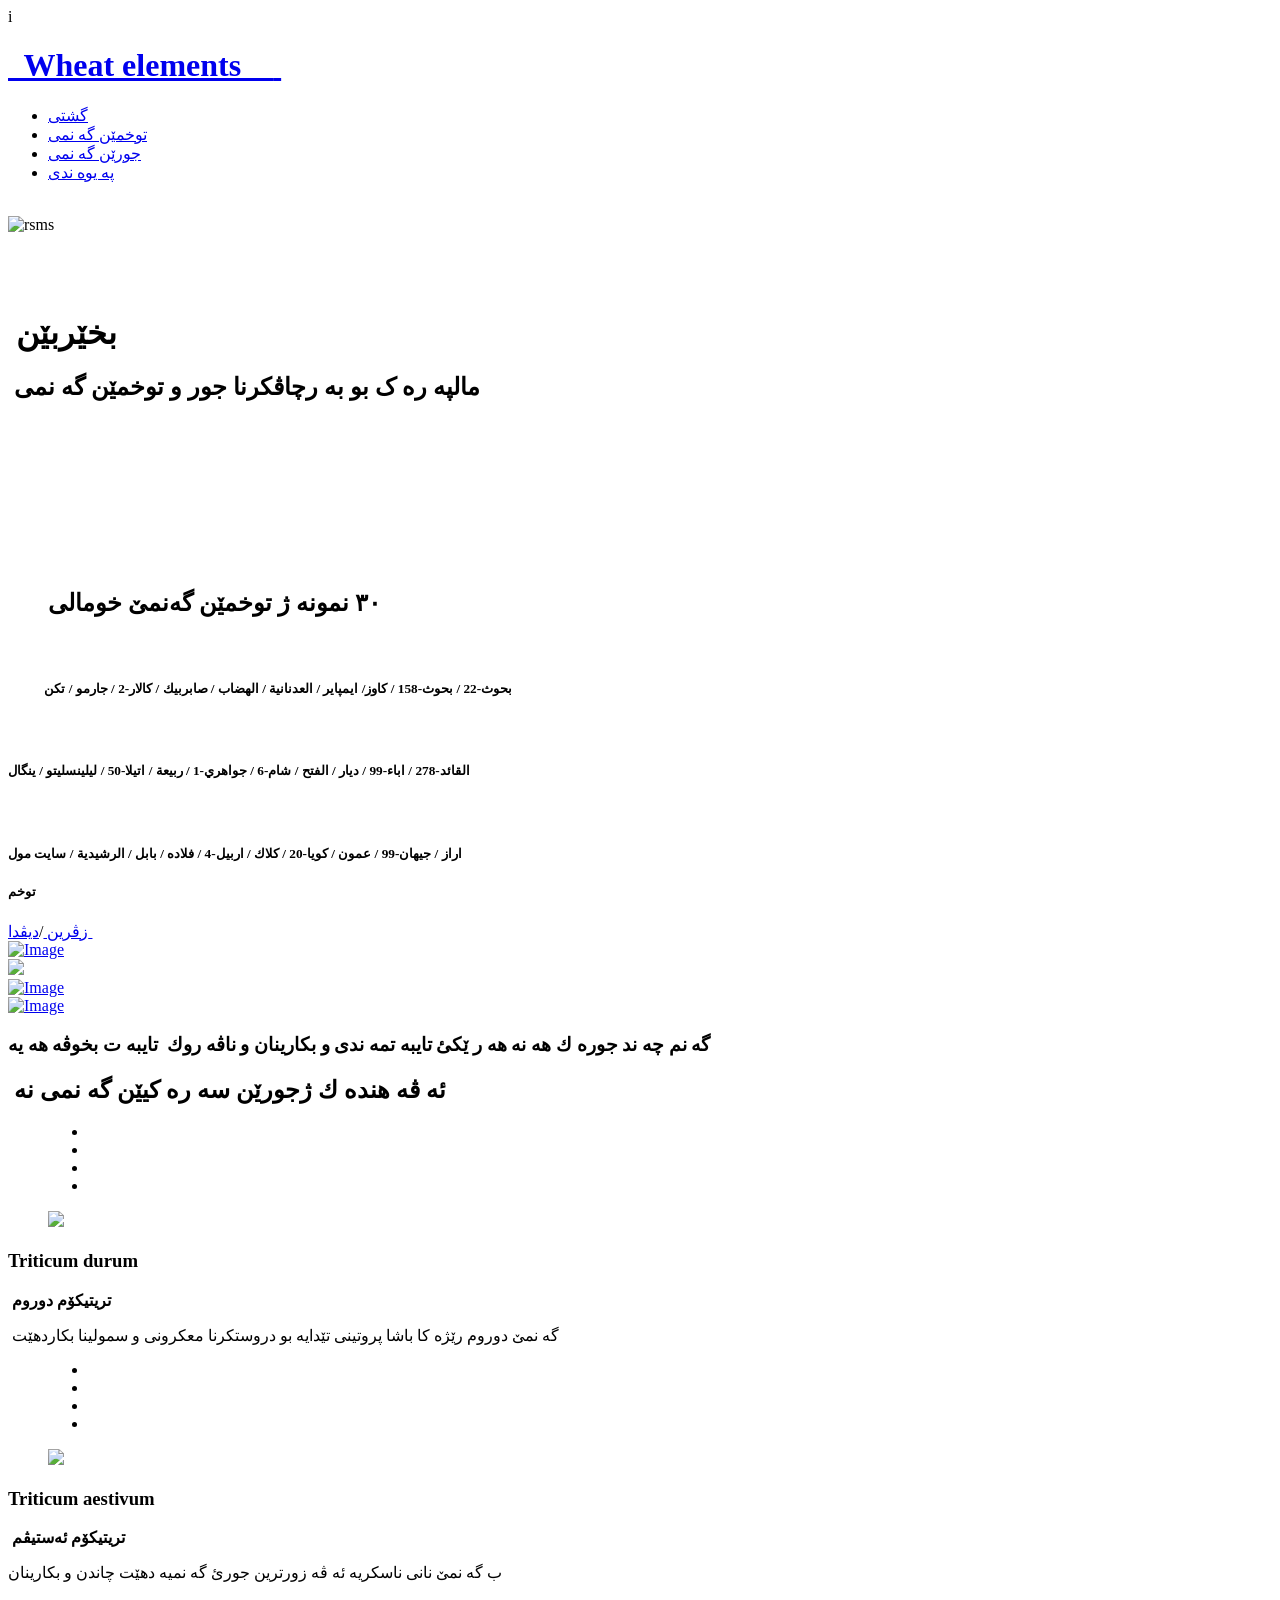
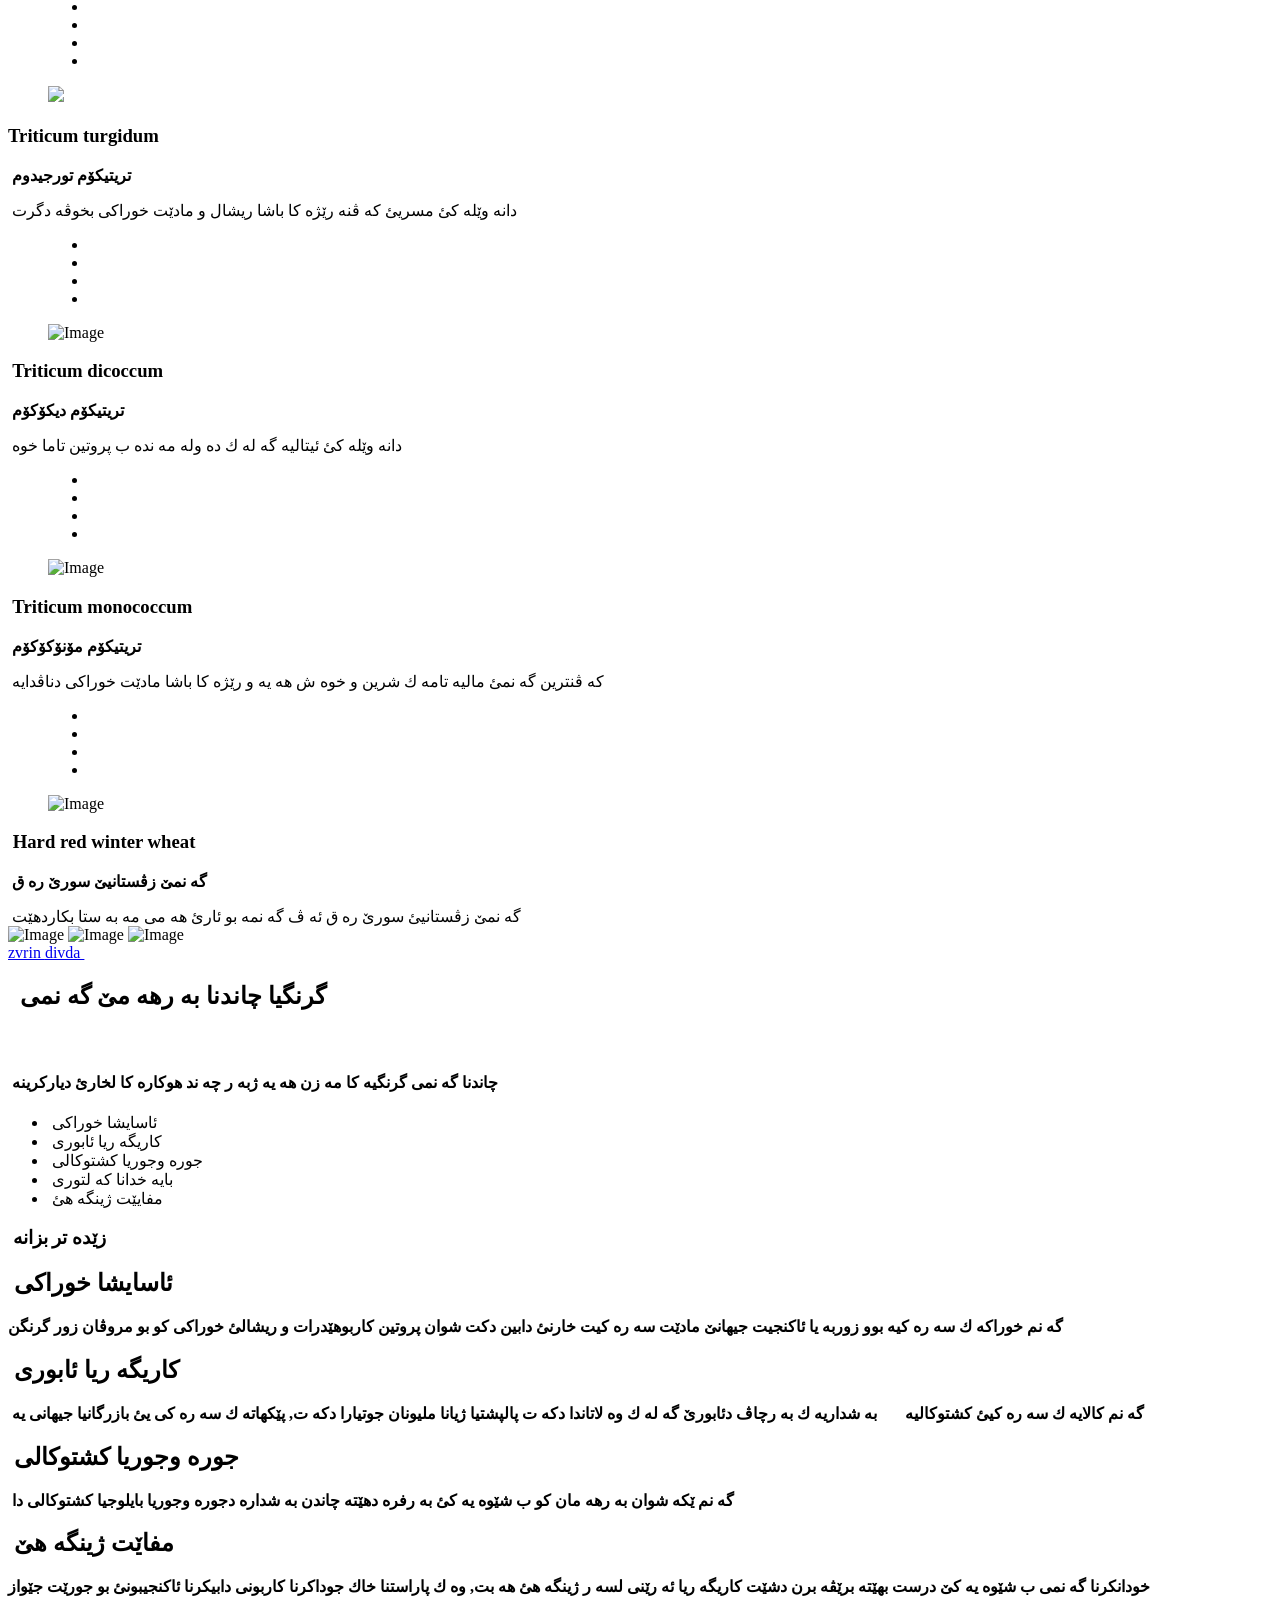
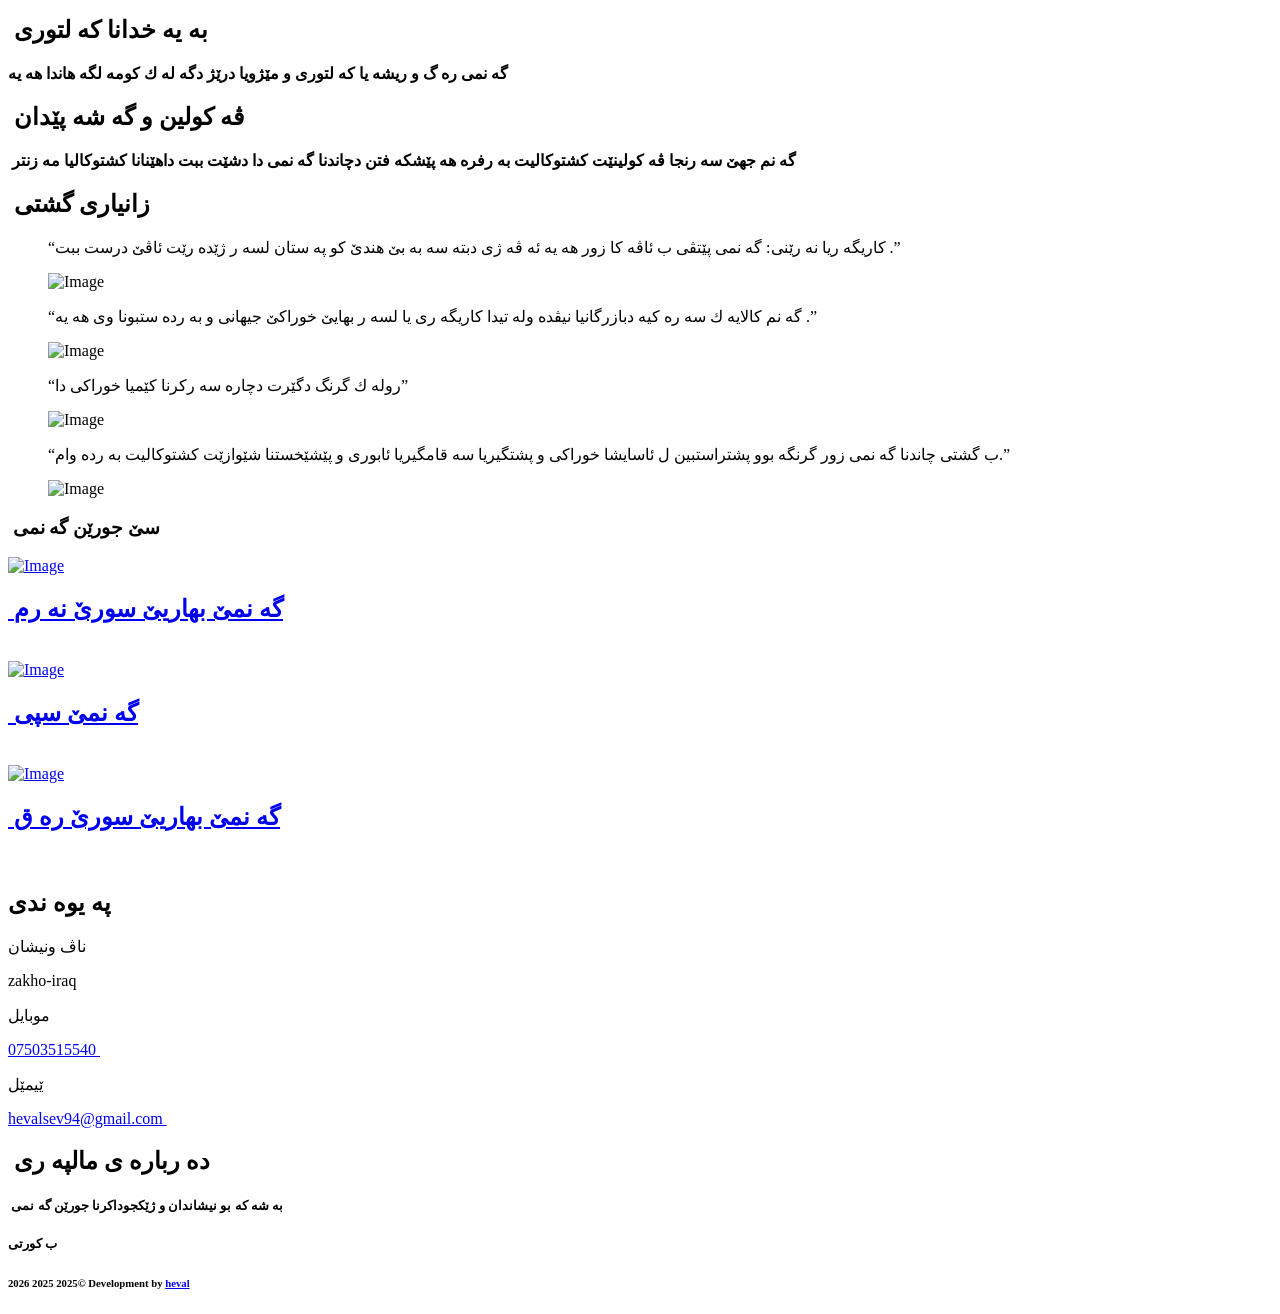
==== index.html @ 250f896e "Add files via upload" ====
<!DOCTYPE html>
<html lang="en"><head>
    <title>weat</title>
    <meta charset="utf-8">
    <meta name="viewport" content="width=device-width, initial-scale=1, shrink-to-fit=no">
    
    <link href="https://fonts.googleapis.com/css?family=Roboto:300,400,900|Playfair+Display:400,700,900 " rel="stylesheet">
    <link rel="stylesheet" href="fonts/icomoon/style.css">

    <link rel="stylesheet" href="css/bootstrap.min.css">
    <link rel="stylesheet" href="css/jquery-ui.css">
    <link rel="stylesheet" href="css/owl.carousel.min.css">
    <link rel="stylesheet" href="css/owl.theme.default.min.css">
    <link rel="stylesheet" href="css/owl.theme.default.min.css">

    <link rel="stylesheet" href="css/jquery.fancybox.min.css">

    <link rel="stylesheet" href="css/bootstrap-datepicker.css">

    <link rel="stylesheet" href="fonts/flaticon/font/flaticon.css">

    <link rel="stylesheet" href="css/aos.css">

    <link rel="stylesheet" href="css/style.css">
       
</head>
	
  <body data-spy="scroll" data-target=".site-navbar-target" data-offset="300">
  
  <div class="site-wrap">

    <div class="site-mobile-menu site-navbar-target">
      i<div class="site-mobile-menu-header">
        <div class="site-mobile-menu-close mt-3">
          <span class="icon-close2 js-menu-toggle"></span>
        </div>
      </div>
      <div class="site-mobile-menu-body"></div>
    </div>
   
    
    <header class="site-navbar py-4 js-sticky-header site-navbar-target offset-lg-0 col-lg-12" role="banner">

      <div class="container">
        <div class="row align-items-center">
          
          <div class="col-6 col-xl-2 offset-lg-0 col-lg-3">
            <h1 class="mb-0 site-logo m-0 p-0"><a href="index.html" class="mb-0">&nbsp; Wheat elements&nbsp; &nbsp; </a><a href="images/HardRedWheatBerry_1024x1024@2xrrrrrrr.jpg">&nbsp;</a><a href=""></a><a>&nbsp;</a></h1>
          </div>

          <div class="col-12 col-md-10 d-none d-xl-block">
            <nav class="site-navigation position-relative text-right" role="navigation">

              <ul class="site-menu main-menu js-clone-nav mr-auto d-none d-lg-block">
                <li><a href="#home-section" class="nav-link">گشتی</a></li>
                <li><a href="#properties-section" class="nav-link">توخمێن گه نمى</a></li>
                <li><a href="#agents-section" class="nav-link">جورێن گه نمى</a></li>
                <li><a href="#contact-section" class="nav-link">په یوە ندی</a></li>
              </ul>
            </nav>
          </div>


          <div class="d-inline-block d-xl-none ml-md-0 py-3"><a href="#" class="site-menu-toggle js-menu-toggle text-black float-right"><span class="h3"></span></a></div>
          <div>&nbsp;</div>

        </div>
</div>
      
    </header>

  
    
    <div class="site-blocks-cover overlay col-lg-12" style="JPG File (.jpg)" data-aos="fade" id="home-section">

      <img src="images/dd.jpg" alt="rsms" class="bg-img">

      <div class="container">
        <div class="row align-items-center justify-content-center">
          <div class="col-md-6 mt-lg-5 text-center col-lg-8">
            <h1>&nbsp;</h1>
            <h1 class="text-uppercase"><strong>&nbsp;بخێربێن&nbsp; </strong></h1>
            <h2 class="mb-5"><strong>&nbsp;مالپه ره ک بو به رچاڤكرنا جور و توخمێن گه نمى    &nbsp;</strong></h2>
<h2 class="mb-5"><strong> &nbsp;</strong></h2>
<h2 class="mb-5">&nbsp;</h2>
          </div>
        </div>
      </div>

      <a href="#howitworks-section" class="smoothscroll arrow-down"><span class="icon-arrow_downward"></span></a>
   
     
        
         
            
            
            
           
           
          </div>
    <div class="col-lg-12">&nbsp;</div>
    <div class="col-lg-12">&nbsp;</div>
    <div class="col-lg-12">&nbsp;</div>
        </div>
      </div>
      <a href="#howitworks-section" class="smoothscroll arrow-down"><span class="icon-arrow_downward"></span></a> </div>
<div class="py-5 bg-light site-section how-it-works" id="howitworks-section">
    <div class="container">
        <div class="row mb-5 justify-content-center">
          <div class="col-md-7 text-center offset-lg-1">
            <blockquote>
              <h2 class="section-title mb-3 text-center"><strong> ٣٠ نمونە ژ توخمێن گەنمێ خومالی</strong></h2>
            </blockquote>
          </div>
        </div>
        <div class="row">
          <div class="col-md-4 text-center">
            <div class="pr-5">
              <span class="PNG File (.png)"></span>
              <h3 class="text-dark">&nbsp;</h3>
              <h5><strong> &nbsp; &nbsp; &nbsp; &nbsp; &nbsp; &nbsp;بحوث-22 / بحوث-158 / كاوز/ ايمپاير / العدنانية / الهضاب / صابربيك / كالار-2 / جارمو / تكن  &nbsp; &nbsp;  &nbsp; </strong></h5>
            </div>
          </div>

          <div class="col-md-4 text-center">
            <div class="pr-5">
              <span class="PNG File (.png)"></span>
              <h3 class="text-dark"><strong>&nbsp; </strong></h3>
              <h5><strong>القائد-278 / اباء-99 / ديار / الفتح / شام-6 / جواهري-1 / ربيعة / اتيلا-50 / ليلينسليتو / ينگال &nbsp;</strong></h5>
            </div>
          </div>

          <div class="col-md-4 text-center">
            <div class="pr-5">
              <span class="PNG File (.png)"></span>
              <h3 class="text-dark">&nbsp;</h3>
              <h5><strong>اراز / جيهان-99 / عمون / كويا-20 / كلاك / اربيل-4 / فلاده / بابل / الرشيدية / سايت مول &nbsp;</strong></h5>
            </div>
          </div>
        </div>
      </div>  
    </div>

    <div class="site-section" id="properties-section">
      <div class="container">
        <div class="row mb-5 align-items-center">
          <div class="col-md-7 text-left">
            <h5 class="section-title mb-3">توخم&nbsp;</h5>
          </div>
          <div class="col-md-5 text-left text-md-right">
            <div class="custom-nav1">
              <a href="#" class="custom-prev1">زڤرين&nbsp;</a><span class="mx-3">/</span><a href="#" class="custom-next1">ديڤدا&nbsp;</a>
            </div>
          </div>
        </div>

        <div class="owl-carousel nonloop-block-13 mb-5">

          <div class="property">
            <a href="صنف العدنانیة.html">
              <img src="images/WhatsApp Image 2024-11-27 at 22.17.26_c0c0c170.jpg" alt="Image" class="img-fluid rounded">
            </a>
            <div class="prop-details p-3">
            
              <div class="mb-2 d-flex justify-content-between">
                
               
              
              </div>
             
            </div>
          </div>

          <div class="property">
            <a href="صنف العدنانیة.html">
              <img src="images/WhatsApp Image 2024-11-27 at 22.22.10_65abfbb3.jpg">
            </a>
            <div class="prop-details p-3">
             
              <div class="mb-2 d-flex justify-content-between">
              
               
             
              </div>
             
            </div>
          </div>

          <div class="property">
            <a href="صنف تكن.html">
              <img src="images/WhatsApp Image 2024-11-27 at 22.22.10_64566ecc.jpg" alt="Image" class="img-fluid">
            </a>
            <div class="prop-details p-3">
             
              <div class="mb-2 d-flex justify-content-between">
               
                
               
              </div>
            
            </div>
          </div>

          <div class="property">
            <a href="property-single.html">
              <img src="images/rrr.jpg"  alt="Image" class="img-fluid">
            </a>
            <div class="prop-details p-3">
            
              <div class="mb-2 d-flex justify-content-between">
                
              
              </div>
             
            </div>
          </div>

        </div>
        <div class="row justify-content-center">
          <div class="col-md-4">
            
        </div>
      </div>
    </div>

    
    <section class="site-section border-bottom" id="agents-section">
      <div class="container">
        <div class="row mb-5">
          <div class="col-md-7 text-left col-lg-12">
          
            <h3 class="lead text-center"><strong>گه نم چه ند جوره ك هه نه هه ر ێكئ تايبه تمه ندى و بكارينان و ناڤه روك&nbsp; تايبه ت بخوڤه هه يه </strong></h3>
            <h1 class="lead text-center"><strong>&nbsp;ئه ڤه هنده ك ژجورێن سه ره كيێن گه نمى نه </strong></h1>
          </div>
        </div>
        <div class="row">
          

          <div class="col-md-6 col-lg-4 mb-4">
            <div class="team-member">
              <figure>
                <ul class="social">
                  <li><a href="#"><span class="icon-facebook"></span></a></li>
                  <li><a href="#"><span class="icon-twitter"></span></a></li>
                  <li><a href="#"><span class="icon-linkedin"></span></a></li>
                  <li><a href="#"><span class="icon-instagram"></span></a></li>
                </ul>
                <img src="images/n.jpeg"Image" class="img-fluid img-thumbnail">
              </figure>
              <div class="p-3">
                <h3 class="mb-2">Triticum durum</h3>
                <p class="text-center"><strong>&nbsp;تریتیکۆم دوروم</strong></p>
<span class="position">&nbsp;گه نمێ دوروم رێژه كا باشا پروتينى تێدايه بو دروستكرنا معكرونى و سمولينا بكاردهێت </span> </div>
            </div>
          </div>

          <div class="col-md-6 col-lg-4 mb-4">
            <div class="team-member">
              <figure>
                <ul class="social">
                  <li><a href="#"><span class="icon-facebook"></span></a></li>
                  <li><a href="#"><span class="icon-twitter"></span></a></li>
                  <li><a href="#"><span class="icon-linkedin"></span></a></li>
                  <li><a href="#"><span class="icon-instagram"></span></a></li>
                </ul>
                <img src="images/Triticum-aestivum-cvmm.jpg" class="img-fluid img-thumbnail">
              </figure>
              <div class="p-3">
                <h3 class="mb-2">Triticum aestivum</h3>
                <p class="text-center"><strong>&nbsp;تریتیکۆم ئەستیڤم</strong></p>
<span class="position">ب گه نمێ نانى ناسكريه ئه ڤه زورترين جورئ گه نميه دهێت چاندن و بكارينان&nbsp;</span>
              </div>
            </div>
          </div>

          <div class="col-md-6 col-lg-4 mb-4">
            <div class="team-member">
              <figure>
                <ul class="social">
                  <li><a href="#"><span class="icon-facebook"></span></a></li>
                  <li><a href="#"><span class="icon-twitter"></span></a></li>
                  <li><a href="#"><span class="icon-linkedin"></span></a></li>
                  <li><a href="#"><span class="icon-instagram"></span></a></li>
                </ul>
                <img src="images/Triticum-turgidum-ear.jpeg" class="img-thumbnail">
              </figure>
              <div class="p-3">
                <h3 class="mb-2">Triticum turgidum</h3>
                <p class="text-center"><strong>&nbsp;تریتیکۆم تورجيدوم</strong></p>
<span class="position">&nbsp;دانه وێله كئ مسريئ كه ڤنه رێژه كا باشا ريشال و مادێت خوراكى بخوڤه دگرت</span>
              </div>
            </div>
          </div>

          <div class="col-md-6 col-lg-4 mb-4">
            <div class="team-member">
              <figure>
                <ul class="social">
                  <li><a href="#"><span class="icon-facebook"></span></a></li>
                  <li><a href="#"><span class="icon-twitter"></span></a></li>
                  <li><a href="#"><span class="icon-linkedin"></span></a></li>
                  <li><a href="#"><span class="icon-instagram"></span></a></li>
                </ul>
                <img src="images/The-Triticum-dicoccum-emmer-wheat-grown-at-lEsquerda.png" alt="Image" class="img-fluid img-thumbnail">
              </figure>
              <div class="p-3">
                <h3 class="mb-2">&nbsp;Triticum dicoccum</h3>
                <p class="text-center"><strong>&nbsp;تریتیکۆم دیکۆکۆم</strong></p>
<span class="position">&nbsp;دانه وێله كئ ئيتاليه گه له ك ده وله مه نده ب پروتين تاما خوه</span>
              </div>
            </div>
          </div>

          <div class="col-md-6 col-lg-4 mb-4">
            <div class="team-member">
              <figure>
                <ul class="social">
                  <li><a href="#"><span class="icon-facebook"></span></a></li>
                  <li><a href="#"><span class="icon-twitter"></span></a></li>
                  <li><a href="#"><span class="icon-linkedin"></span></a></li>
                  <li><a href="#"><span class="icon-instagram"></span></a></li>
                </ul>
                <img src="images/653a10c3b05faa1a3e1621d5545ae634.jpg" alt="Image" class="img-fluid img-thumbnail">
              </figure>
              <div class="p-3">
                <h3 class="mb-2">&nbsp;Triticum monococcum</h3>
                <p class="text-center"><strong>&nbsp;تریتیکۆم مۆنۆکۆکۆم</strong></p>
<span class="position">&nbsp;كه ڤنترين  گه نمئ ماليه تامه ك شرين و خوه ش هه يه و رێژه كا باشا مادێت خوراكى دناڤدايه</span>
              </div>
            </div>
          </div>

          <div class="col-md-6 col-lg-4 mb-4">
            <div class="team-member">
              <figure>
                <ul class="social">
                  <li><a href="#"><span class="icon-facebook"></span></a></li>
                  <li><a href="#"><span class="icon-twitter"></span></a></li>
                  <li><a href="#"><span class="icon-linkedin"></span></a></li>
                  <li><a href="#"><span class="icon-instagram"></span></a></li>
                </ul>
                <img src="images/Screenshot 2025-02-05 214221.png" alt="Image" class="img-fluid img-thumbnail">
              </figure>
              <div class="p-3">
                <h3 class="mb-2">&nbsp;Hard red winter wheat</h3>
                <p class="text-center"><strong>&nbsp;گه نمێ زڤستانيێ سورێ ره ق</strong></p>
<span class="position">&nbsp;گه نمێ زڤستانيئ سورێ ره ق ئه ڤ گه نمه بو ئارئ هه مى مه به ستا بكاردهێت</span>
              </div>
            </div>
          </div>

          
        </div>
      </div>
    </section>


    <section class="site-section" id="about-section">
      <div class="container">
        
        <div class="row">
          <div class="col-lg-6 offset-xl-1">

            <div class="owl-carousel slide-one-item-alt"> <img src="images/WhatsApp Image 2024-11-27 at 22.17.24_2cb3c4fae.jpg" alt="Image" class="img-fluid img-thumbnail">
              <img src="images/WhatsApp Image 2024-11-27 at 22.17.16_8ff423fbf.jpg" alt="Image" class="img-fluid img-thumbnail">
              <img src="images/WhatsApp Image 2024-11-27 at 22.17.23_b370b8a9.jpg" alt="Image" class="img-fluid rounded">
            </div>
            <div class="custom-direction">
              <a href="#" class="custom-prev">zvrin&nbsp;</a><a href="#" class="custom-next">divda&nbsp;</a>
            </div>

          </div>
          <div class="col-lg-5 ml-auto">
            
            <h2 class="section-title mb-3">&nbsp; گرنگيا چاندنا به رهه مێ گه نمى</h2>
            <h3 class="lead text-center"><strong> &nbsp;</strong></h3>
            <h4 class="text-right"><strong> &nbsp;چاندنا گه نمى گرنگيه كا مه زن هه يه ژبه ر چه ند هوكاره كا لخارئ دياركرينه</strong></h4>
<ul class="list-unstyled ul-check success">
            <li>&nbsp;ئاسايشا خوراكى</li>
                  <li>&nbsp;كاريگه ريا ئابورى</li>
                  <li>&nbsp;جوره وجوريا كشتوكالى</li>
                  <li>&nbsp;بايه خدانا كه لتورى</li>
                  <li>&nbsp;مفايێت ‌ژينگه هئ</li>
                </ul>

                
            
          </div>
        </div>
      </div>
    </section>

    

    <section class="site-section border-bottom bg-light" id="services-section">
      <div class="container">
        <div class="row mb-5">
          <div class="col-12 text-center">
            <h3 class="section-title mb-3">&nbsp;زێده تر بزانه</h3>
          </div>
        </div>
        <div class="row align-items-stretch">
          <div class="col-md-6 col-lg-4 mb-4 mb-lg-4" data-aos="fade-up">
            <div class="unit-4 d-flex">
              <div class="unit-4-icon mr-4"><span class="text-primary flaticon-house"></span></div>
              <div>
                <h2><strong> &nbsp;ئاسايشا خوراكى</strong></h2>
                <p class="text-center"><strong> گه نم خوراكه ك سه ره كيه بوو زوربه يا ئاكنجيت جيهانێ مادێت سه ره كيت خارنئ دابين دكت شوان پروتين كاربوهێدرات و ريشالئ خوراكى كو بو مروڤان زور گرنگن</strong></p>

              </div>
            </div>
          </div>
          <div class="col-md-6 col-lg-4 mb-4 mb-lg-4" data-aos="fade-up" data-aos-delay="100">
            <div class="unit-4 d-flex">
              <div class="unit-4-icon mr-4"><span class="text-primary flaticon-coin"></span></div>
              <div>
                <h2><strong> &nbsp;كاريگه ريا ئابورى</strong></h2>
<p class="text-center"><strong> &nbsp;گه نم كالايه ك سه ره كيئ كشتوكاليه&nbsp; &nbsp; &nbsp; &nbsp;به شداريه ك به رچاڤ دئابورێ گه له ك وه لاتاندا دكه ت پالپشتيا ژيانا مليونان جوتيارا دكه ت, پێکهاته ك سه ره كى يئ بازرگانيا جيهانى يه</strong></p>

              </div>
            </div>
          </div>
          <div class="col-md-6 col-lg-4 mb-4 mb-lg-4" data-aos="fade-up" data-aos-delay="200">
            <div class="unit-4 d-flex">
              <div class="unit-4-icon mr-4"><span class="text-primary flaticon-home"></span></div>
              <div>
                <h2><strong>&nbsp;جوره وجوريا كشتوكالى</strong></h2>
                <p class="text-center"><strong> &nbsp;گه نم ێكه شوان به رهه مان كو ب شێوه يه كئ به رفره دهێته چاندن به شداره دجوره وجوريا بايلوجيا كشتوكالى دا</strong></p>

              </div>
            </div>
          </div>


          <div class="col-md-6 col-lg-4 mb-4 mb-lg-4" data-aos="fade-up" data-aos-delay="300">
            <div class="unit-4 d-flex">
              <div class="unit-4-icon mr-4"><span class="text-primary flaticon-flat"></span></div>
              <div>
                <h2><strong>&nbsp;مفاێت ژينگه هێ</strong></h2>
<p class="text-center"><strong>خودانكرنا گه نمى ب شێوه يه كێ درست بهێته برێڤه برن دشێت كاريگه ريا ئه رێنى لسه ر ژينگه هئ هه بت, وه ك پاراستنا خاك جوداكرنا كاربونى دابيكرنا ئاكنجيبونئ بو جورێت جێواز</strong></p>
              </div>
            </div>
          </div>
          <div class="col-md-6 col-lg-4 mb-4 mb-lg-4" data-aos="fade-up" data-aos-delay="400">
            <div class="unit-4 d-flex">
              <div class="unit-4-icon mr-4"><span class="text-primary flaticon-location"></span></div>
              <div>
                <h2><strong>&nbsp;به يه خدانا كه لتورى</strong></h2>
                <p class="text-center"><strong>گه نمى ره گ و ريشه يا كه لتورى و مێژويا درێژ دگه له ك كومه لگه هاندا هه يه </strong></p>

              </div>
            </div>
          </div>
          <div class="col-md-6 col-lg-4 mb-4 mb-lg-4" data-aos="fade-up" data-aos-delay="500">
            <div class="unit-4 d-flex">
              <div class="unit-4-icon mr-4"><span class="text-primary flaticon-mobile-phone"></span></div>
              <div>
                <h2><strong> &nbsp;ڤه کولين و گه شه پێدان</strong></h2>
                <p class="text-center"><strong> &nbsp;گه نم جهێ سه رنجا ڤه کولينێت كشتوكاليت به رفره هه پێشكه فتن دچاندنا گه نمى دا دشێت ببت داهێنانا كشتوكاليا مه زنتر</strong></p>
              </div>
            </div>
          </div>

        </div>
      </div>
    </section>

    <section class="site-section testimonial-wrap" id="testimonials-section">
      <div class="container">
        <div class="row mb-5">
          <div class="col-12 text-center">
            <h2 class="section-title mb-3 text-center">&nbsp;زانيارى گشتى</h2>
          </div>
        </div>
      </div>
      <div class="slide-one-item home-slider owl-carousel">
          <div>
            <div class="testimonial">
              
              <blockquote class="mb-5">
                <p>&ldquo;كاريگه ريا نه رێنى: گه نمى پێتڤى ب ئاڤه کا زور هه يه ئه ڤه ژى دبته سه به بێ هندێ كو په ستان لسه ر ژێده رێت ئاڤێ درست ببت .&rdquo;</p>
              </blockquote>

              <figure class="mb-4 d-flex align-items-center justify-content-center">
                <div><img src="images/dd.jpg" alt="Image" class="w-50 img-fluid mb-3"></div>
             
              </figure>
            </div>
          </div>
          <div>
            <div class="testimonial">

              <blockquote class="mb-5">
                <p>“گه نم كالايه ك سه ره كيه دبازرگانيا نيڤده وله تيدا كاريگه رى يا لسه ر بهايێ خوراكێ جيهانى و به رده ستبونا وى هه يه  .”</p>
              </blockquote>
              <figure class="mb-4 d-flex align-items-center justify-content-center">
                <div><img src="images/hulled-wheat-harees-1000x1000.jpg" alt="Image" class="w-50 img-fluid mb-3"></div>
              
              </figure>
              
            </div>
          </div>

          <div>
            <div class="testimonial">

              <blockquote class="mb-5">
                <p>&ldquo;روله ك گرنگ دگێرت دچاره سه ركرنا كێميا خوراكى دا&rdquo;</p>
              </blockquote>
              <figure class="mb-4 d-flex align-items-center justify-content-center">
                <div><img src="images/sss.jpg" alt="Image" class="w-50 img-fluid mb-3"></div>
               
              </figure>

              
            </div>
          </div>

          <div>
            <div class="testimonial">

              <blockquote class="mb-5">
                <p>“ب گشتى چاندنا گه نمى زور گرنگه بوو پشتراستبين ل ئاسايشا خوراكى و پشتگيريا سه قامگيريا ئابورى و پێشێخستنا شێوازێت كشتوكاليت به رده وام.”</p>
              </blockquote>
              <figure class="mb-4 d-flex align-items-center justify-content-center">
                <div><img src="images/photo_2024-12-24_18-25-20.jpg" alt="Image" class="w-50 img-fluid mb-3"></div>
                
              </figure>

            </div>
          </div>

        </div>
    </section>

    
    <section class="site-section" id="news-section">
      <div class="container">
        <div class="row mb-5">
          <div class="col-12 text-center">
            <h3 class="section-title mb-3"> &nbsp;سێ جورێن گه نمى </h3>
          </div>
        </div>

        <div class="row">
          <div class="col-md-6 col-lg-4 mb-4 mb-lg-4">
            <div class="h-entry">
              <a href="single.html"><img src="images/biyariye sore nerimccccc.jpg" alt="Image" class="img-fluid rounded-circle"></a>
              <h2 class="font-size-regular text-center"><a href="single.html" class="text-dark"><strong> &nbsp;گه نمێ بهاريێ سورێ نه رم</strong></a></h2>
<div class="meta mb-4"><span class="mx-2">&nbsp;</span><span class="mx-2">&nbsp;</span> <a href="single.html"></a></div>
            </div> 
          </div>
          <div class="col-md-6 col-lg-4 mb-4 mb-lg-4">
            <div class="h-entry">
              <a href="single.html"><img src="images/hulled-wheat-harees-1000x1000.jpg" alt="Image" class="img-fluid rounded-circle"></a>
              <h2 class="font-size-regular text-center"><a href="single.html" class="text-dark"><strong> &nbsp;گه نمێ سپى</strong></a></h2>
<div class="meta mb-4"> <span class="mx-2">&nbsp;</span><span class="mx-2"></span> <a href="single.html"></a></div>
              
            </div>
          </div>
          <div class="col-md-6 col-lg-4 mb-4 mb-lg-4">
            <div class="h-entry">
              <a href="single.html"><img src="images/xxx.jpg" alt="Image" class="img-fluid rounded-circle"></a>
              <h2 class="font-size-regular text-center"><a href="single.html" class="text-dark"><strong> &nbsp;گه نمێ بهاريێ سورێ ره ق</strong></a></h2>
<div class="meta mb-4"> <span class="mx-2">&nbsp;</span> <span class="mx-2">&nbsp;</span> <a href="single.html"></a></div>
            </div> 
          </div>
          
        </div>
      </div>
    </section>

   


    <section class="site-section bg-light bg-image offset-lg-0 col-lg-12" id="contact-section">
      <div class="container">
        <div class="row mb-5">
          <div class="col-12 text-center">
            <!-- <h3 class="section-sub-title">Get</h3> -->
            <h2 class="section-title mb-3 text-center">په یوە ندى&nbsp;</h2>
          </div>
            </form>
          </div>
          <div class="col-md-5 col-lg-12">
            
            <div class="p-4 mb-3 bg-white">
              <p class="mb-0 font-weight-bold text-right">ناڤ ونيشان</p>
              <p class="mb-4 text-right">zakho-iraq&nbsp;</p>

              <p class="mb-0 font-weight-bold text-right">موبايل</p>
              <p class="mb-4 text-right"><a href="#">07503515540&nbsp;</a></p>

              <p class="mb-0 font-weight-bold text-right">ێيمێل</p>
              <p class="mb-0 text-right"><a href="#">hevalsev94@gmail.com&nbsp;</a></p>

            </div>
            
      </div>
    </section>

    
    <footer class="site-footer">
      <div class="container">
        <div class="row">
          <div class="col-md-8">
            <div class="row">
              <div class="col-md-5 offset-lg-5 col-lg-7">
                <h2 class="footer-heading mb-4 text-center text-uppercase"><strong>&nbsp;</strong><strong>ده رباره ى مالپه رى</strong></h2>
                <h5 class="text-center">&nbsp;به شه كه بو نيشاندان و ژێکجوداكرنا جورێن گه نمى</h5>
                <h5 class="text-center">ب كورتى </h5>
              </div>
          
             
              
            </div>
          </div>
          <div class="col-md-4 col-lg-3">
            <div class="mb-4">
              
           
              <div class="input-group mb-3">
                
                <div class="input-group-append">
                  
                </div>
              </div>
            </form>  
            </div>
            
            <div class="">
              
            </div>


          </div>
        </div>
        <div class="row pt-5 mt-5 text-center">
          <div class="col-md-12">
            <div class="border-top pt-5">
              <h6>
                <!-- Link back to Colorlib can't be removed. Template is licensed under CC BY 3.0. -->
                <script>document.write(new Date().getFullYear());</script>
             
                2025
             
                2025© Development <i class="icon-heart" aria-hidden="true"></i> by <a href="https://heval.netlify.app/" target="_blank">heval</a>
              
              </h6>
            </div>
          </div>
          
        </div>
      </div>
    </footer>

  </div> <!-- .site-wrap -->

  <script src="js/jquery-3.3.1.min.js"></script>
  <script src="js/jquery-migrate-3.0.1.min.js"></script>
  <script src="js/jquery-ui.js"></script>
  <script src="js/popper.min.js"></script>
  <script src="js/bootstrap.min.js"></script>
  <script src="js/owl.carousel.min.js"></script>
  <script src="js/jquery.stellar.min.js"></script>
  <script src="js/jquery.countdown.min.js"></script>
  <script src="js/bootstrap-datepicker.min.js"></script>
  <script src="js/jquery.easing.1.3.js"></script>
  <script src="js/aos.js"></script>
  <script src="js/jquery.fancybox.min.js"></script>
  <script src="js/jquery.sticky.js"></script>

  
  <script src="js/main.js"></script>
    
  </body>
</html>
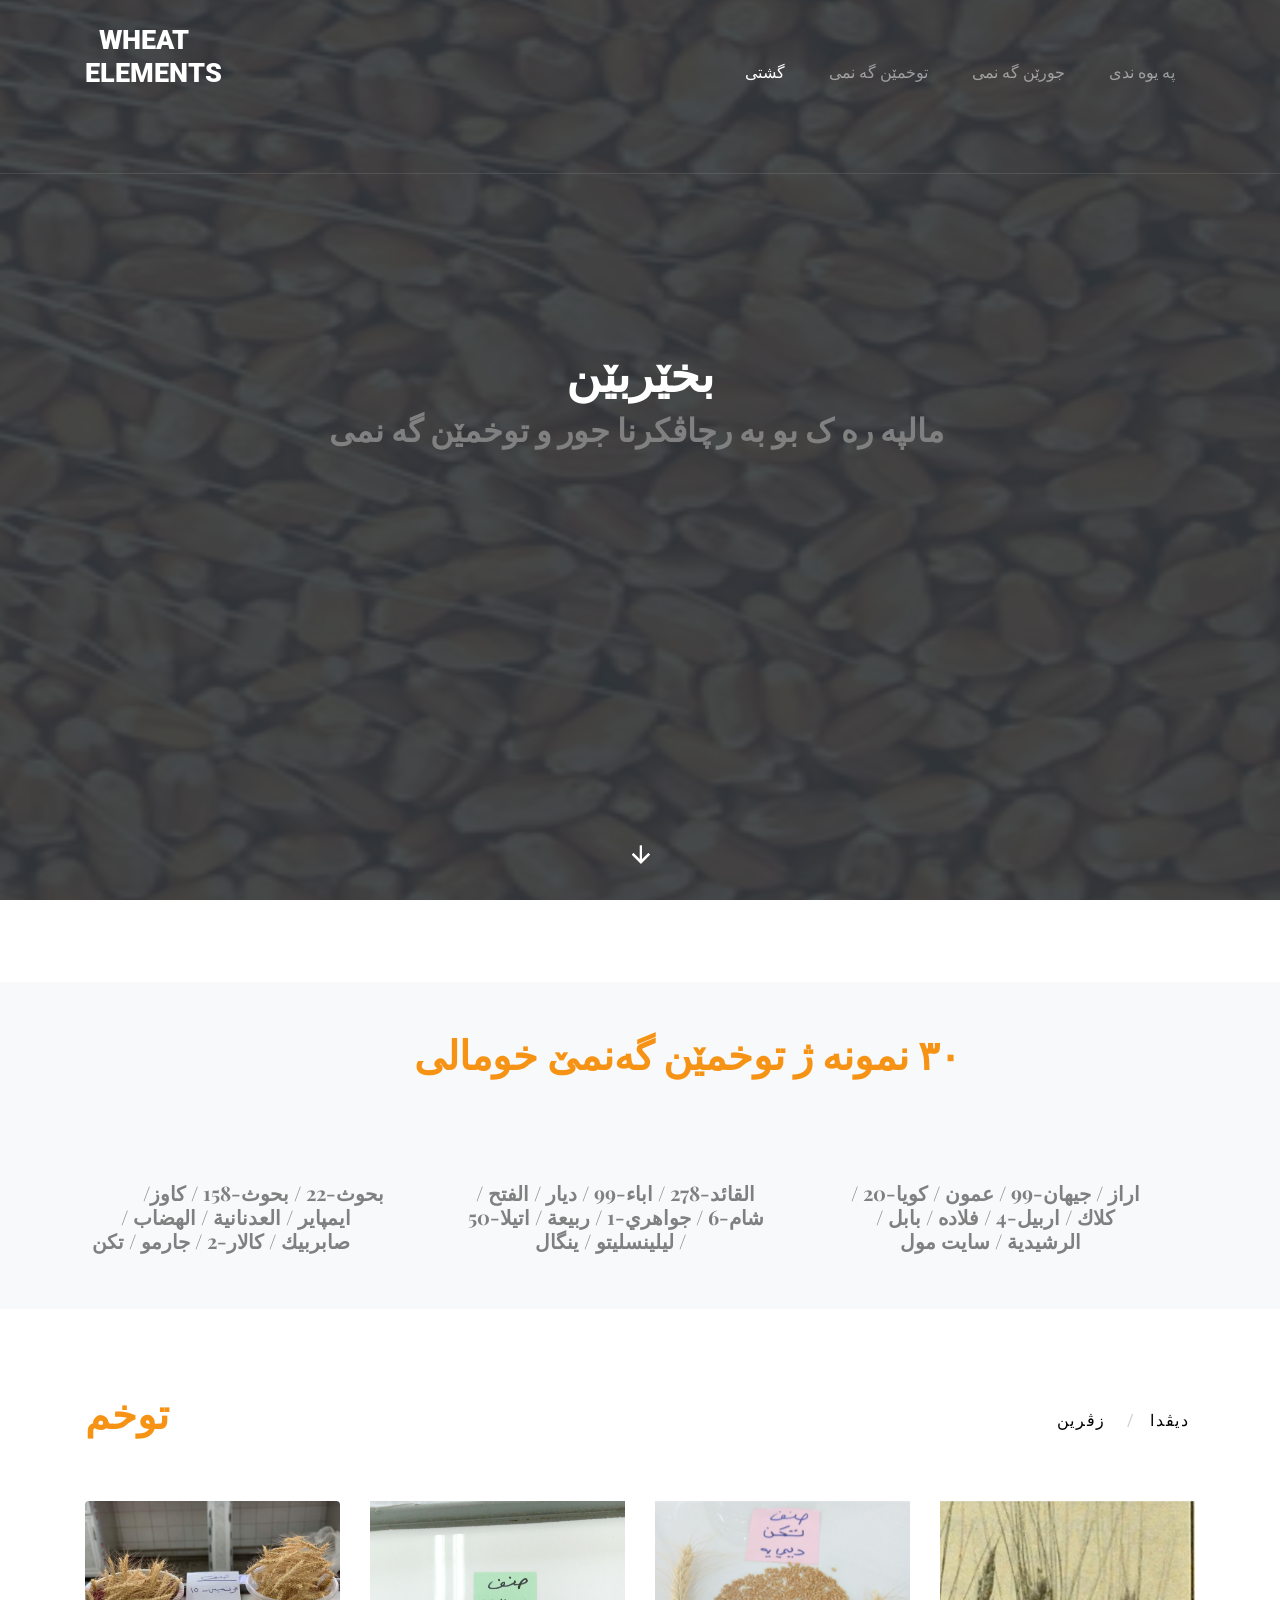
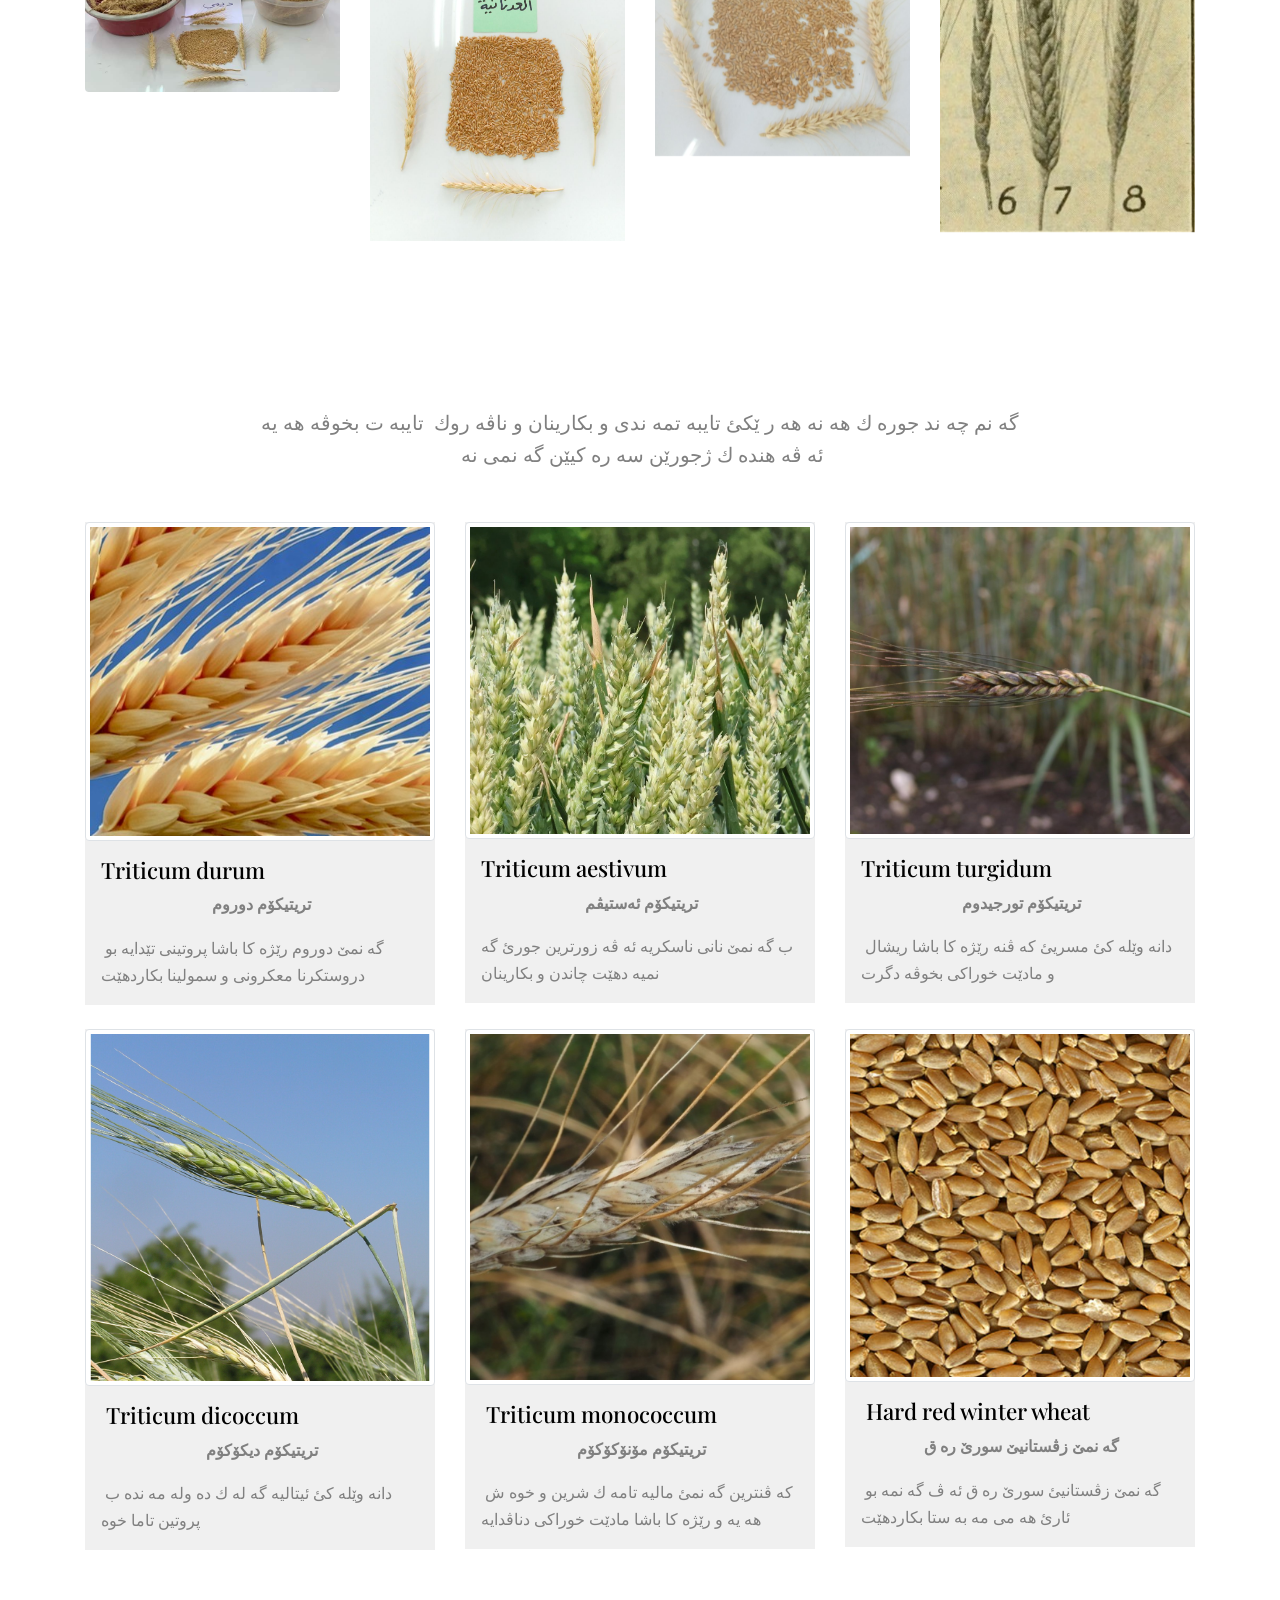
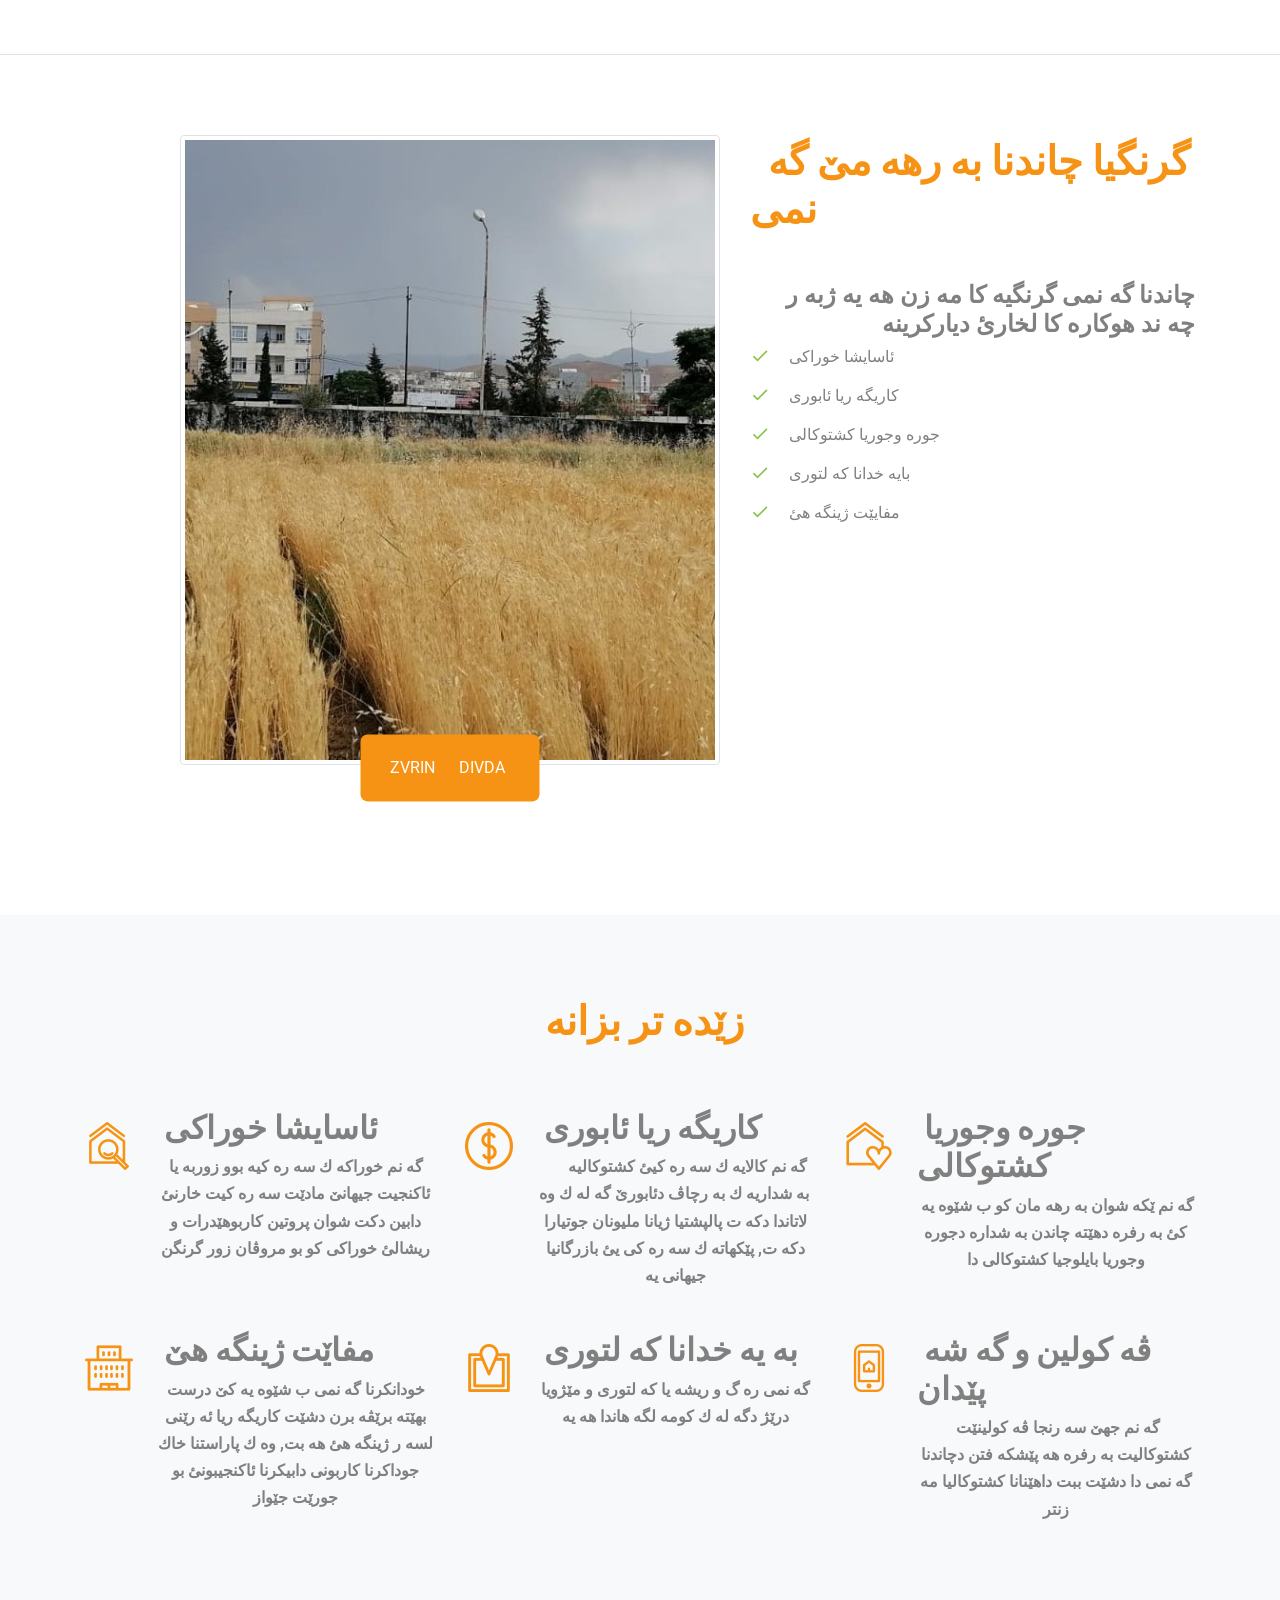
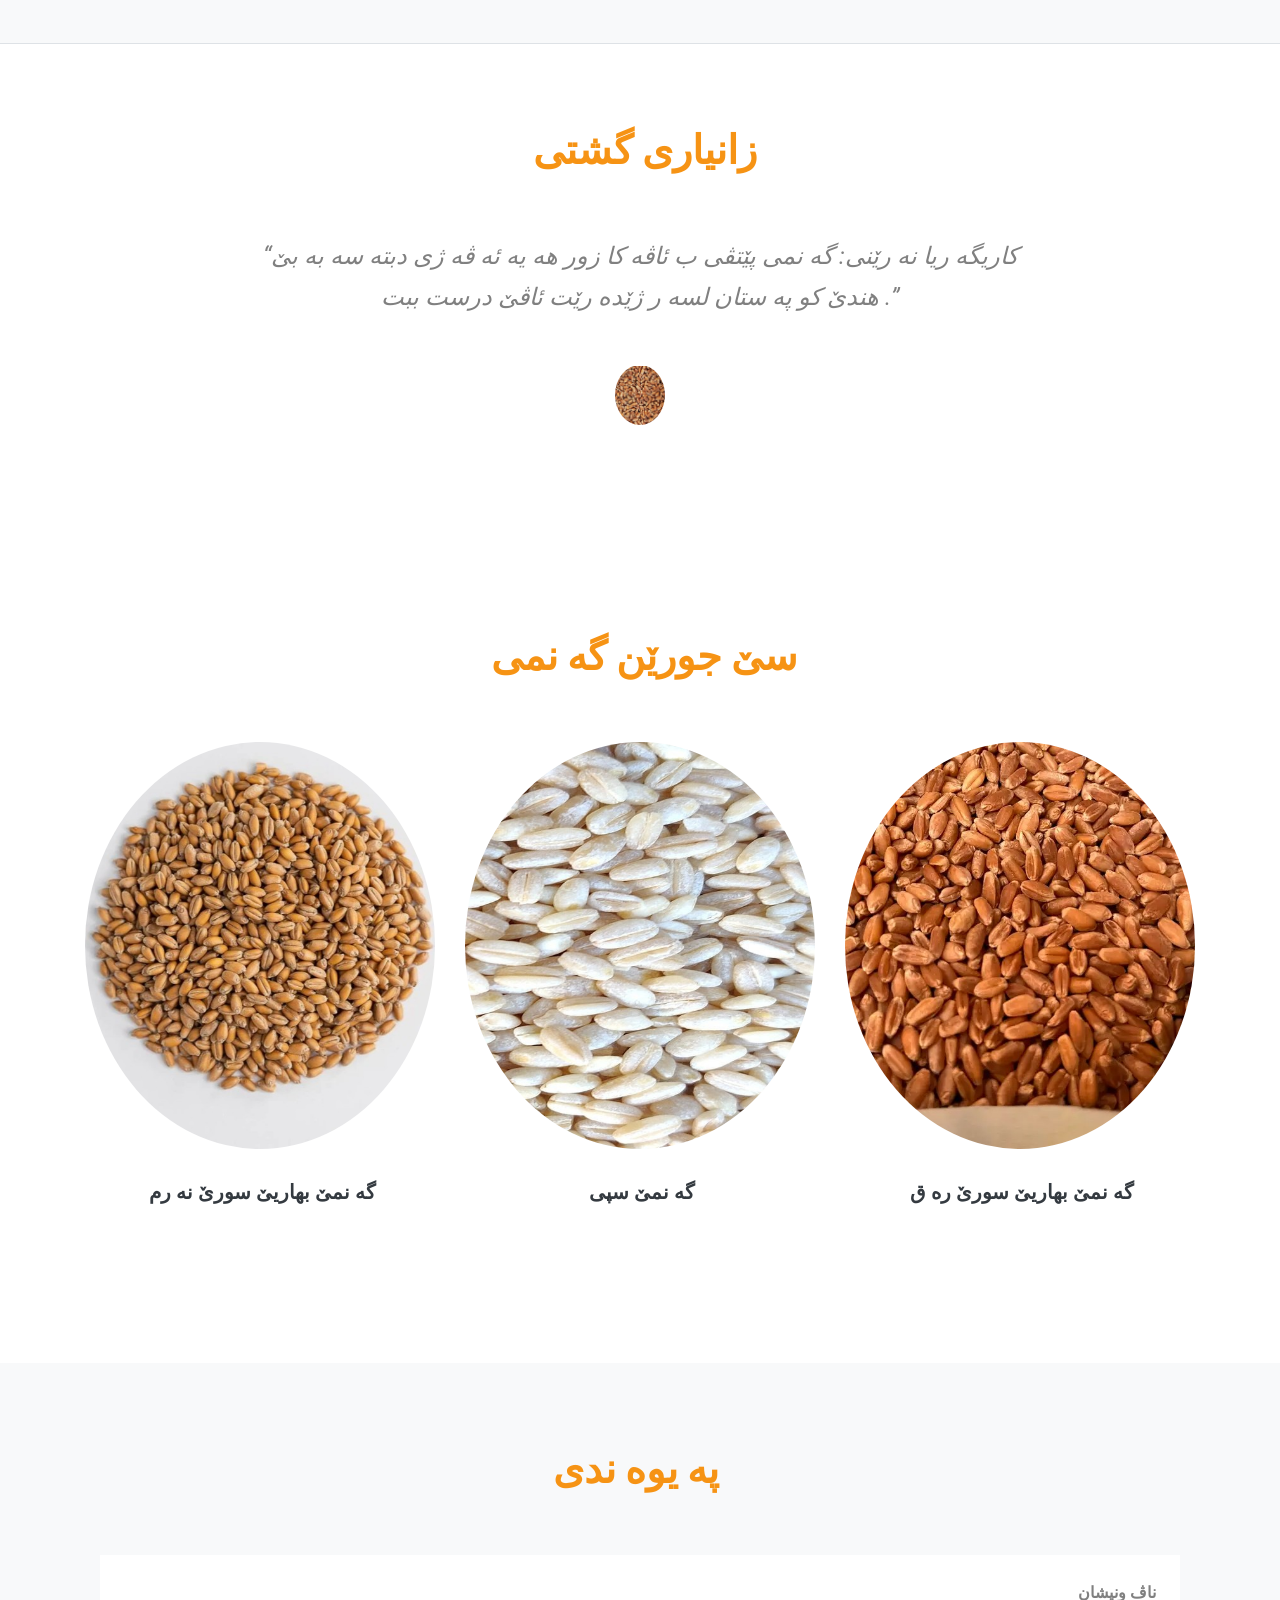
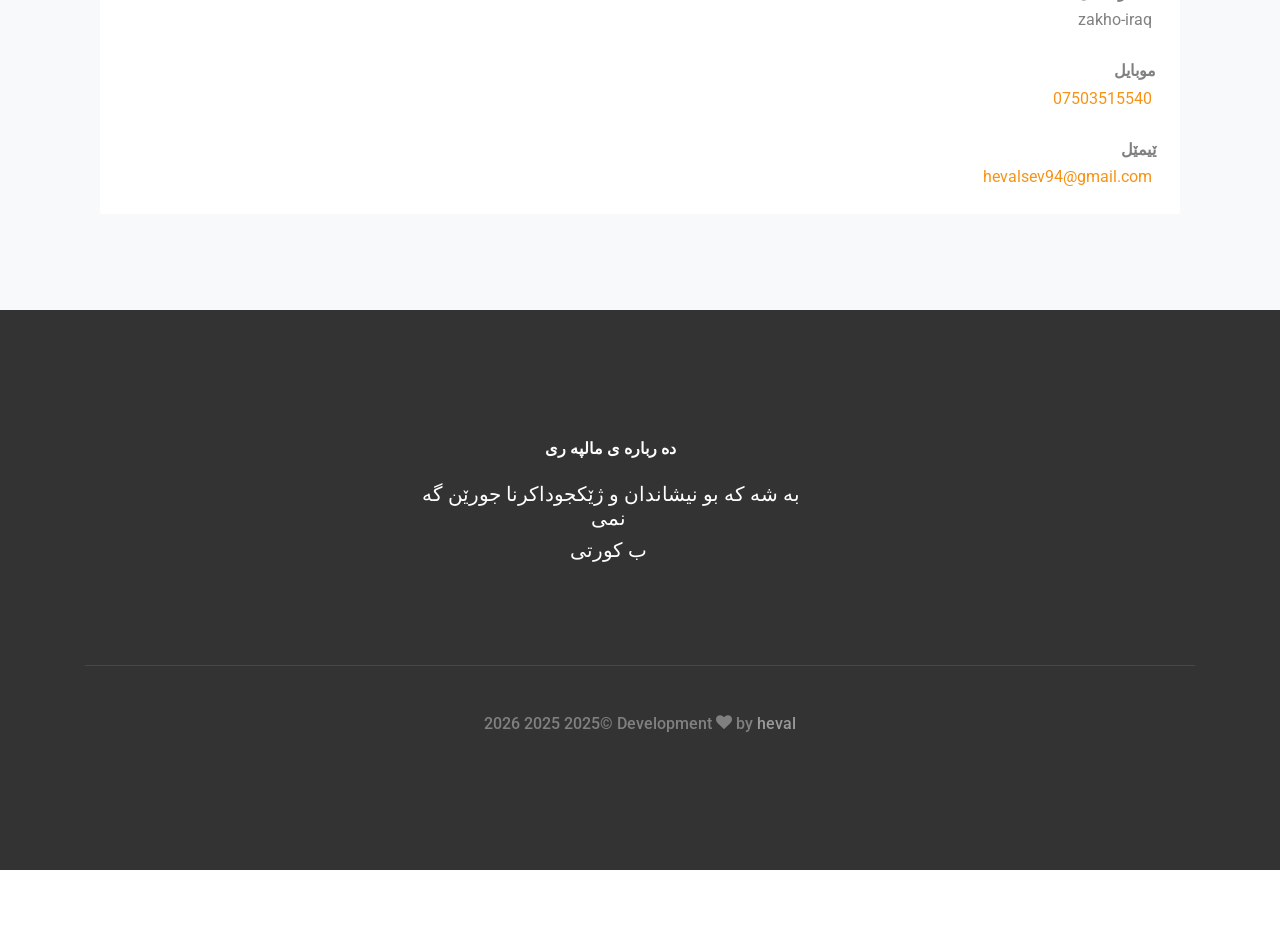
==== commit fdbafe81: "Add files via upload" ====
--- a/index.html
+++ b/index.html
@@ -545,24 +545,24 @@
         <div class="row">
           <div class="col-md-6 col-lg-4 mb-4 mb-lg-4">
             <div class="h-entry">
-              <a href="single.html"><img src="images/biyariye sore nerimccccc.jpg" alt="Image" class="img-fluid rounded-circle"></a>
-              <h2 class="font-size-regular text-center"><a href="single.html" class="text-dark"><strong> &nbsp;گه نمێ بهاريێ سورێ نه رم</strong></a></h2>
-<div class="meta mb-4"><span class="mx-2">&nbsp;</span><span class="mx-2">&nbsp;</span> <a href="single.html"></a></div>
+              <a href="سێ جورێن گه نمى.html"><img src="images/biyariye sore nerimccccc.jpg" alt="Image" class="img-fluid rounded-circle"></a>
+              <h2 class="font-size-regular text-center"><a href="سێ جورێن گه نمى.html" class="text-dark"><strong> &nbsp;گه نمێ بهاريێ سورێ نه رم</strong></a></h2>
+<div class="meta mb-4"><span class="mx-2">&nbsp;</span><span class="mx-2">&nbsp;</span> <a href="سێ جورێن گه نمى.html"></a></div>
             </div> 
           </div>
           <div class="col-md-6 col-lg-4 mb-4 mb-lg-4">
             <div class="h-entry">
-              <a href="single.html"><img src="images/hulled-wheat-harees-1000x1000.jpg" alt="Image" class="img-fluid rounded-circle"></a>
-              <h2 class="font-size-regular text-center"><a href="single.html" class="text-dark"><strong> &nbsp;گه نمێ سپى</strong></a></h2>
-<div class="meta mb-4"> <span class="mx-2">&nbsp;</span><span class="mx-2"></span> <a href="single.html"></a></div>
+              <a href="سێ جورێن گه نمى.html"><img src="images/hulled-wheat-harees-1000x1000.jpg" alt="Image" class="img-fluid rounded-circle"></a>
+              <h2 class="font-size-regular text-center"><a href="سێ جورێن گه نمى.html" class="text-dark"><strong> &nbsp;گه نمێ سپى</strong></a></h2>
+<div class="meta mb-4"> <span class="mx-2">&nbsp;</span><span class="mx-2"></span> <a href="سێ جورێن گه نمى.html"></a></div>
               
             </div>
           </div>
           <div class="col-md-6 col-lg-4 mb-4 mb-lg-4">
             <div class="h-entry">
-              <a href="single.html"><img src="images/xxx.jpg" alt="Image" class="img-fluid rounded-circle"></a>
-              <h2 class="font-size-regular text-center"><a href="single.html" class="text-dark"><strong> &nbsp;گه نمێ بهاريێ سورێ ره ق</strong></a></h2>
-<div class="meta mb-4"> <span class="mx-2">&nbsp;</span> <span class="mx-2">&nbsp;</span> <a href="single.html"></a></div>
+              <a href="سێ جورێن گه نمى.html"><img src="images/xxx.jpg" alt="Image" class="img-fluid rounded-circle"></a>
+              <h2 class="font-size-regular text-center"><a href="سێ جورێن گه نمى.html" class="text-dark"><strong> &nbsp;گه نمێ بهاريێ سورێ ره ق</strong></a></h2>
+<div class="meta mb-4"> <span class="mx-2">&nbsp;</span> <span class="mx-2">&nbsp;</span> <a href="سێ جورێن گه نمى.html"></a></div>
             </div> 
           </div>
           
--- a/fonts/icomoon/style.css
+++ b/fonts/icomoon/style.css
@@ -0,0 +1,4925 @@
+@font-face {
+  font-family: 'icomoon';
+  src:  url('fonts/icomoon.eot?10si43');
+  src:  url('fonts/icomoon.eot?10si43#iefix') format('embedded-opentype'),
+    url('fonts/icomoon.ttf?10si43') format('truetype'),
+    url('fonts/icomoon.woff?10si43') format('woff'),
+    url('fonts/icomoon.svg?10si43#icomoon') format('svg');
+  font-weight: normal;
+  font-style: normal;
+
+}
+
+[class^="icon-"], [class*=" icon-"] {
+  /* use !important to prevent issues with browser extensions that change fonts */
+  font-family: 'icomoon' !important;
+  speak: none;
+  font-style: normal;
+  font-weight: normal;
+  font-variant: normal;
+  text-transform: none;
+  line-height: 1;
+
+  /* Better Font Rendering =========== */
+  -webkit-font-smoothing: antialiased;
+  -moz-osx-font-smoothing: grayscale;
+}
+
+.icon-asterisk:before {
+  content: "\f069";
+}
+.icon-plus:before {
+  content: "\f067";
+}
+.icon-question:before {
+  content: "\f128";
+}
+.icon-minus:before {
+  content: "\f068";
+}
+.icon-glass:before {
+  content: "\f000";
+}
+.icon-music:before {
+  content: "\f001";
+}
+.icon-search:before {
+  content: "\f002";
+}
+.icon-envelope-o:before {
+  content: "\f003";
+}
+.icon-heart:before {
+  content: "\f004";
+}
+.icon-star:before {
+  content: "\f005";
+}
+.icon-star-o:before {
+  content: "\f006";
+}
+.icon-user:before {
+  content: "\f007";
+}
+.icon-film:before {
+  content: "\f008";
+}
+.icon-th-large:before {
+  content: "\f009";
+}
+.icon-th:before {
+  content: "\f00a";
+}
+.icon-th-list:before {
+  content: "\f00b";
+}
+.icon-check:before {
+  content: "\f00c";
+}
+.icon-close:before {
+  content: "\f00d";
+}
+.icon-remove:before {
+  content: "\f00d";
+}
+.icon-times:before {
+  content: "\f00d";
+}
+.icon-search-plus:before {
+  content: "\f00e";
+}
+.icon-search-minus:before {
+  content: "\f010";
+}
+.icon-power-off:before {
+  content: "\f011";
+}
+.icon-signal:before {
+  content: "\f012";
+}
+.icon-cog:before {
+  content: "\f013";
+}
+.icon-gear:before {
+  content: "\f013";
+}
+.icon-trash-o:before {
+  content: "\f014";
+}
+.icon-home:before {
+  content: "\f015";
+}
+.icon-file-o:before {
+  content: "\f016";
+}
+.icon-clock-o:before {
+  content: "\f017";
+}
+.icon-road:before {
+  content: "\f018";
+}
+.icon-download:before {
+  content: "\f019";
+}
+.icon-arrow-circle-o-down:before {
+  content: "\f01a";
+}
+.icon-arrow-circle-o-up:before {
+  content: "\f01b";
+}
+.icon-inbox:before {
+  content: "\f01c";
+}
+.icon-play-circle-o:before {
+  content: "\f01d";
+}
+.icon-repeat:before {
+  content: "\f01e";
+}
+.icon-rotate-right:before {
+  content: "\f01e";
+}
+.icon-refresh:before {
+  content: "\f021";
+}
+.icon-list-alt:before {
+  content: "\f022";
+}
+.icon-lock:before {
+  content: "\f023";
+}
+.icon-flag:before {
+  content: "\f024";
+}
+.icon-headphones:before {
+  content: "\f025";
+}
+.icon-volume-off:before {
+  content: "\f026";
+}
+.icon-volume-down:before {
+  content: "\f027";
+}
+.icon-volume-up:before {
+  content: "\f028";
+}
+.icon-qrcode:before {
+  content: "\f029";
+}
+.icon-barcode:before {
+  content: "\f02a";
+}
+.icon-tag:before {
+  content: "\f02b";
+}
+.icon-tags:before {
+  content: "\f02c";
+}
+.icon-book:before {
+  content: "\f02d";
+}
+.icon-bookmark:before {
+  content: "\f02e";
+}
+.icon-print:before {
+  content: "\f02f";
+}
+.icon-camera:before {
+  content: "\f030";
+}
+.icon-font:before {
+  content: "\f031";
+}
+.icon-bold:before {
+  content: "\f032";
+}
+.icon-italic:before {
+  content: "\f033";
+}
+.icon-text-height:before {
+  content: "\f034";
+}
+.icon-text-width:before {
+  content: "\f035";
+}
+.icon-align-left:before {
+  content: "\f036";
+}
+.icon-align-center:before {
+  content: "\f037";
+}
+.icon-align-right:before {
+  content: "\f038";
+}
+.icon-align-justify:before {
+  content: "\f039";
+}
+.icon-list:before {
+  content: "\f03a";
+}
+.icon-dedent:before {
+  content: "\f03b";
+}
+.icon-outdent:before {
+  content: "\f03b";
+}
+.icon-indent:before {
+  content: "\f03c";
+}
+.icon-video-camera:before {
+  content: "\f03d";
+}
+.icon-image:before {
+  content: "\f03e";
+}
+.icon-photo:before {
+  content: "\f03e";
+}
+.icon-picture-o:before {
+  content: "\f03e";
+}
+.icon-pencil:before {
+  content: "\f040";
+}
+.icon-map-marker:before {
+  content: "\f041";
+}
+.icon-adjust:before {
+  content: "\f042";
+}
+.icon-tint:before {
+  content: "\f043";
+}
+.icon-edit:before {
+  content: "\f044";
+}
+.icon-pencil-square-o:before {
+  content: "\f044";
+}
+.icon-share-square-o:before {
+  content: "\f045";
+}
+.icon-check-square-o:before {
+  content: "\f046";
+}
+.icon-arrows:before {
+  content: "\f047";
+}
+.icon-step-backward:before {
+  content: "\f048";
+}
+.icon-fast-backward:before {
+  content: "\f049";
+}
+.icon-backward:before {
+  content: "\f04a";
+}
+.icon-play:before {
+  content: "\f04b";
+}
+.icon-pause:before {
+  content: "\f04c";
+}
+.icon-stop:before {
+  content: "\f04d";
+}
+.icon-forward:before {
+  content: "\f04e";
+}
+.icon-fast-forward:before {
+  content: "\f050";
+}
+.icon-step-forward:before {
+  content: "\f051";
+}
+.icon-eject:before {
+  content: "\f052";
+}
+.icon-chevron-left:before {
+  content: "\f053";
+}
+.icon-chevron-right:before {
+  content: "\f054";
+}
+.icon-plus-circle:before {
+  content: "\f055";
+}
+.icon-minus-circle:before {
+  content: "\f056";
+}
+.icon-times-circle:before {
+  content: "\f057";
+}
+.icon-check-circle:before {
+  content: "\f058";
+}
+.icon-question-circle:before {
+  content: "\f059";
+}
+.icon-info-circle:before {
+  content: "\f05a";
+}
+.icon-crosshairs:before {
+  content: "\f05b";
+}
+.icon-times-circle-o:before {
+  content: "\f05c";
+}
+.icon-check-circle-o:before {
+  content: "\f05d";
+}
+.icon-ban:before {
+  content: "\f05e";
+}
+.icon-arrow-left:before {
+  content: "\f060";
+}
+.icon-arrow-right:before {
+  content: "\f061";
+}
+.icon-arrow-up:before {
+  content: "\f062";
+}
+.icon-arrow-down:before {
+  content: "\f063";
+}
+.icon-mail-forward:before {
+  content: "\f064";
+}
+.icon-share:before {
+  content: "\f064";
+}
+.icon-expand:before {
+  content: "\f065";
+}
+.icon-compress:before {
+  content: "\f066";
+}
+.icon-exclamation-circle:before {
+  content: "\f06a";
+}
+.icon-gift:before {
+  content: "\f06b";
+}
+.icon-leaf:before {
+  content: "\f06c";
+}
+.icon-fire:before {
+  content: "\f06d";
+}
+.icon-eye:before {
+  content: "\f06e";
+}
+.icon-eye-slash:before {
+  content: "\f070";
+}
+.icon-exclamation-triangle:before {
+  content: "\f071";
+}
+.icon-warning:before {
+  content: "\f071";
+}
+.icon-plane:before {
+  content: "\f072";
+}
+.icon-calendar:before {
+  content: "\f073";
+}
+.icon-random:before {
+  content: "\f074";
+}
+.icon-comment:before {
+  content: "\f075";
+}
+.icon-magnet:before {
+  content: "\f076";
+}
+.icon-chevron-up:before {
+  content: "\f077";
+}
+.icon-chevron-down:before {
+  content: "\f078";
+}
+.icon-retweet:before {
+  content: "\f079";
+}
+.icon-shopping-cart:before {
+  content: "\f07a";
+}
+.icon-folder:before {
+  content: "\f07b";
+}
+.icon-folder-open:before {
+  content: "\f07c";
+}
+.icon-arrows-v:before {
+  content: "\f07d";
+}
+.icon-arrows-h:before {
+  content: "\f07e";
+}
+.icon-bar-chart:before {
+  content: "\f080";
+}
+.icon-bar-chart-o:before {
+  content: "\f080";
+}
+.icon-twitter-square:before {
+  content: "\f081";
+}
+.icon-facebook-square:before {
+  content: "\f082";
+}
+.icon-camera-retro:before {
+  content: "\f083";
+}
+.icon-key:before {
+  content: "\f084";
+}
+.icon-cogs:before {
+  content: "\f085";
+}
+.icon-gears:before {
+  content: "\f085";
+}
+.icon-comments:before {
+  content: "\f086";
+}
+.icon-thumbs-o-up:before {
+  content: "\f087";
+}
+.icon-thumbs-o-down:before {
+  content: "\f088";
+}
+.icon-star-half:before {
+  content: "\f089";
+}
+.icon-heart-o:before {
+  content: "\f08a";
+}
+.icon-sign-out:before {
+  content: "\f08b";
+}
+.icon-linkedin-square:before {
+  content: "\f08c";
+}
+.icon-thumb-tack:before {
+  content: "\f08d";
+}
+.icon-external-link:before {
+  content: "\f08e";
+}
+.icon-sign-in:before {
+  content: "\f090";
+}
+.icon-trophy:before {
+  content: "\f091";
+}
+.icon-github-square:before {
+  content: "\f092";
+}
+.icon-upload:before {
+  content: "\f093";
+}
+.icon-lemon-o:before {
+  content: "\f094";
+}
+.icon-phone:before {
+  content: "\f095";
+}
+.icon-square-o:before {
+  content: "\f096";
+}
+.icon-bookmark-o:before {
+  content: "\f097";
+}
+.icon-phone-square:before {
+  content: "\f098";
+}
+.icon-twitter:before {
+  content: "\f099";
+}
+.icon-facebook:before {
+  content: "\f09a";
+}
+.icon-facebook-f:before {
+  content: "\f09a";
+}
+.icon-github:before {
+  content: "\f09b";
+}
+.icon-unlock:before {
+  content: "\f09c";
+}
+.icon-credit-card:before {
+  content: "\f09d";
+}
+.icon-feed:before {
+  content: "\f09e";
+}
+.icon-rss:before {
+  content: "\f09e";
+}
+.icon-hdd-o:before {
+  content: "\f0a0";
+}
+.icon-bullhorn:before {
+  content: "\f0a1";
+}
+.icon-bell-o:before {
+  content: "\f0a2";
+}
+.icon-certificate:before {
+  content: "\f0a3";
+}
+.icon-hand-o-right:before {
+  content: "\f0a4";
+}
+.icon-hand-o-left:before {
+  content: "\f0a5";
+}
+.icon-hand-o-up:before {
+  content: "\f0a6";
+}
+.icon-hand-o-down:before {
+  content: "\f0a7";
+}
+.icon-arrow-circle-left:before {
+  content: "\f0a8";
+}
+.icon-arrow-circle-right:before {
+  content: "\f0a9";
+}
+.icon-arrow-circle-up:before {
+  content: "\f0aa";
+}
+.icon-arrow-circle-down:before {
+  content: "\f0ab";
+}
+.icon-globe:before {
+  content: "\f0ac";
+}
+.icon-wrench:before {
+  content: "\f0ad";
+}
+.icon-tasks:before {
+  content: "\f0ae";
+}
+.icon-filter:before {
+  content: "\f0b0";
+}
+.icon-briefcase:before {
+  content: "\f0b1";
+}
+.icon-arrows-alt:before {
+  content: "\f0b2";
+}
+.icon-group:before {
+  content: "\f0c0";
+}
+.icon-users:before {
+  content: "\f0c0";
+}
+.icon-chain:before {
+  content: "\f0c1";
+}
+.icon-link:before {
+  content: "\f0c1";
+}
+.icon-cloud:before {
+  content: "\f0c2";
+}
+.icon-flask:before {
+  content: "\f0c3";
+}
+.icon-cut:before {
+  content: "\f0c4";
+}
+.icon-scissors:before {
+  content: "\f0c4";
+}
+.icon-copy:before {
+  content: "\f0c5";
+}
+.icon-files-o:before {
+  content: "\f0c5";
+}
+.icon-paperclip:before {
+  content: "\f0c6";
+}
+.icon-floppy-o:before {
+  content: "\f0c7";
+}
+.icon-save:before {
+  content: "\f0c7";
+}
+.icon-square:before {
+  content: "\f0c8";
+}
+.icon-bars:before {
+  content: "\f0c9";
+}
+.icon-navicon:before {
+  content: "\f0c9";
+}
+.icon-reorder:before {
+  content: "\f0c9";
+}
+.icon-list-ul:before {
+  content: "\f0ca";
+}
+.icon-list-ol:before {
+  content: "\f0cb";
+}
+.icon-strikethrough:before {
+  content: "\f0cc";
+}
+.icon-underline:before {
+  content: "\f0cd";
+}
+.icon-table:before {
+  content: "\f0ce";
+}
+.icon-magic:before {
+  content: "\f0d0";
+}
+.icon-truck:before {
+  content: "\f0d1";
+}
+.icon-pinterest:before {
+  content: "\f0d2";
+}
+.icon-pinterest-square:before {
+  content: "\f0d3";
+}
+.icon-google-plus-square:before {
+  content: "\f0d4";
+}
+.icon-google-plus:before {
+  content: "\f0d5";
+}
+.icon-money:before {
+  content: "\f0d6";
+}
+.icon-caret-down:before {
+  content: "\f0d7";
+}
+.icon-caret-up:before {
+  content: "\f0d8";
+}
+.icon-caret-left:before {
+  content: "\f0d9";
+}
+.icon-caret-right:before {
+  content: "\f0da";
+}
+.icon-columns:before {
+  content: "\f0db";
+}
+.icon-sort:before {
+  content: "\f0dc";
+}
+.icon-unsorted:before {
+  content: "\f0dc";
+}
+.icon-sort-desc:before {
+  content: "\f0dd";
+}
+.icon-sort-down:before {
+  content: "\f0dd";
+}
+.icon-sort-asc:before {
+  content: "\f0de";
+}
+.icon-sort-up:before {
+  content: "\f0de";
+}
+.icon-envelope:before {
+  content: "\f0e0";
+}
+.icon-linkedin:before {
+  content: "\f0e1";
+}
+.icon-rotate-left:before {
+  content: "\f0e2";
+}
+.icon-undo:before {
+  content: "\f0e2";
+}
+.icon-gavel:before {
+  content: "\f0e3";
+}
+.icon-legal:before {
+  content: "\f0e3";
+}
+.icon-dashboard:before {
+  content: "\f0e4";
+}
+.icon-tachometer:before {
+  content: "\f0e4";
+}
+.icon-comment-o:before {
+  content: "\f0e5";
+}
+.icon-comments-o:before {
+  content: "\f0e6";
+}
+.icon-bolt:before {
+  content: "\f0e7";
+}
+.icon-flash:before {
+  content: "\f0e7";
+}
+.icon-sitemap:before {
+  content: "\f0e8";
+}
+.icon-umbrella:before {
+  content: "\f0e9";
+}
+.icon-clipboard:before {
+  content: "\f0ea";
+}
+.icon-paste:before {
+  content: "\f0ea";
+}
+.icon-lightbulb-o:before {
+  content: "\f0eb";
+}
+.icon-exchange:before {
+  content: "\f0ec";
+}
+.icon-cloud-download:before {
+  content: "\f0ed";
+}
+.icon-cloud-upload:before {
+  content: "\f0ee";
+}
+.icon-user-md:before {
+  content: "\f0f0";
+}
+.icon-stethoscope:before {
+  content: "\f0f1";
+}
+.icon-suitcase:before {
+  content: "\f0f2";
+}
+.icon-bell:before {
+  content: "\f0f3";
+}
+.icon-coffee:before {
+  content: "\f0f4";
+}
+.icon-cutlery:before {
+  content: "\f0f5";
+}
+.icon-file-text-o:before {
+  content: "\f0f6";
+}
+.icon-building-o:before {
+  content: "\f0f7";
+}
+.icon-hospital-o:before {
+  content: "\f0f8";
+}
+.icon-ambulance:before {
+  content: "\f0f9";
+}
+.icon-medkit:before {
+  content: "\f0fa";
+}
+.icon-fighter-jet:before {
+  content: "\f0fb";
+}
+.icon-beer:before {
+  content: "\f0fc";
+}
+.icon-h-square:before {
+  content: "\f0fd";
+}
+.icon-plus-square:before {
+  content: "\f0fe";
+}
+.icon-angle-double-left:before {
+  content: "\f100";
+}
+.icon-angle-double-right:before {
+  content: "\f101";
+}
+.icon-angle-double-up:before {
+  content: "\f102";
+}
+.icon-angle-double-down:before {
+  content: "\f103";
+}
+.icon-angle-left:before {
+  content: "\f104";
+}
+.icon-angle-right:before {
+  content: "\f105";
+}
+.icon-angle-up:before {
+  content: "\f106";
+}
+.icon-angle-down:before {
+  content: "\f107";
+}
+.icon-desktop:before {
+  content: "\f108";
+}
+.icon-laptop:before {
+  content: "\f109";
+}
+.icon-tablet:before {
+  content: "\f10a";
+}
+.icon-mobile:before {
+  content: "\f10b";
+}
+.icon-mobile-phone:before {
+  content: "\f10b";
+}
+.icon-circle-o:before {
+  content: "\f10c";
+}
+.icon-quote-left:before {
+  content: "\f10d";
+}
+.icon-quote-right:before {
+  content: "\f10e";
+}
+.icon-spinner:before {
+  content: "\f110";
+}
+.icon-circle:before {
+  content: "\f111";
+}
+.icon-mail-reply:before {
+  content: "\f112";
+}
+.icon-reply:before {
+  content: "\f112";
+}
+.icon-github-alt:before {
+  content: "\f113";
+}
+.icon-folder-o:before {
+  content: "\f114";
+}
+.icon-folder-open-o:before {
+  content: "\f115";
+}
+.icon-smile-o:before {
+  content: "\f118";
+}
+.icon-frown-o:before {
+  content: "\f119";
+}
+.icon-meh-o:before {
+  content: "\f11a";
+}
+.icon-gamepad:before {
+  content: "\f11b";
+}
+.icon-keyboard-o:before {
+  content: "\f11c";
+}
+.icon-flag-o:before {
+  content: "\f11d";
+}
+.icon-flag-checkered:before {
+  content: "\f11e";
+}
+.icon-terminal:before {
+  content: "\f120";
+}
+.icon-code:before {
+  content: "\f121";
+}
+.icon-mail-reply-all:before {
+  content: "\f122";
+}
+.icon-reply-all:before {
+  content: "\f122";
+}
+.icon-star-half-empty:before {
+  content: "\f123";
+}
+.icon-star-half-full:before {
+  content: "\f123";
+}
+.icon-star-half-o:before {
+  content: "\f123";
+}
+.icon-location-arrow:before {
+  content: "\f124";
+}
+.icon-crop:before {
+  content: "\f125";
+}
+.icon-code-fork:before {
+  content: "\f126";
+}
+.icon-chain-broken:before {
+  content: "\f127";
+}
+.icon-unlink:before {
+  content: "\f127";
+}
+.icon-info:before {
+  content: "\f129";
+}
+.icon-exclamation:before {
+  content: "\f12a";
+}
+.icon-superscript:before {
+  content: "\f12b";
+}
+.icon-subscript:before {
+  content: "\f12c";
+}
+.icon-eraser:before {
+  content: "\f12d";
+}
+.icon-puzzle-piece:before {
+  content: "\f12e";
+}
+.icon-microphone:before {
+  content: "\f130";
+}
+.icon-microphone-slash:before {
+  content: "\f131";
+}
+.icon-shield:before {
+  content: "\f132";
+}
+.icon-calendar-o:before {
+  content: "\f133";
+}
+.icon-fire-extinguisher:before {
+  content: "\f134";
+}
+.icon-rocket:before {
+  content: "\f135";
+}
+.icon-maxcdn:before {
+  content: "\f136";
+}
+.icon-chevron-circle-left:before {
+  content: "\f137";
+}
+.icon-chevron-circle-right:before {
+  content: "\f138";
+}
+.icon-chevron-circle-up:before {
+  content: "\f139";
+}
+.icon-chevron-circle-down:before {
+  content: "\f13a";
+}
+.icon-html5:before {
+  content: "\f13b";
+}
+.icon-css3:before {
+  content: "\f13c";
+}
+.icon-anchor:before {
+  content: "\f13d";
+}
+.icon-unlock-alt:before {
+  content: "\f13e";
+}
+.icon-bullseye:before {
+  content: "\f140";
+}
+.icon-ellipsis-h:before {
+  content: "\f141";
+}
+.icon-ellipsis-v:before {
+  content: "\f142";
+}
+.icon-rss-square:before {
+  content: "\f143";
+}
+.icon-play-circle:before {
+  content: "\f144";
+}
+.icon-ticket:before {
+  content: "\f145";
+}
+.icon-minus-square:before {
+  content: "\f146";
+}
+.icon-minus-square-o:before {
+  content: "\f147";
+}
+.icon-level-up:before {
+  content: "\f148";
+}
+.icon-level-down:before {
+  content: "\f149";
+}
+.icon-check-square:before {
+  content: "\f14a";
+}
+.icon-pencil-square:before {
+  content: "\f14b";
+}
+.icon-external-link-square:before {
+  content: "\f14c";
+}
+.icon-share-square:before {
+  content: "\f14d";
+}
+.icon-compass:before {
+  content: "\f14e";
+}
+.icon-caret-square-o-down:before {
+  content: "\f150";
+}
+.icon-toggle-down:before {
+  content: "\f150";
+}
+.icon-caret-square-o-up:before {
+  content: "\f151";
+}
+.icon-toggle-up:before {
+  content: "\f151";
+}
+.icon-caret-square-o-right:before {
+  content: "\f152";
+}
+.icon-toggle-right:before {
+  content: "\f152";
+}
+.icon-eur:before {
+  content: "\f153";
+}
+.icon-euro:before {
+  content: "\f153";
+}
+.icon-gbp:before {
+  content: "\f154";
+}
+.icon-dollar:before {
+  content: "\f155";
+}
+.icon-usd:before {
+  content: "\f155";
+}
+.icon-inr:before {
+  content: "\f156";
+}
+.icon-rupee:before {
+  content: "\f156";
+}
+.icon-cny:before {
+  content: "\f157";
+}
+.icon-jpy:before {
+  content: "\f157";
+}
+.icon-rmb:before {
+  content: "\f157";
+}
+.icon-yen:before {
+  content: "\f157";
+}
+.icon-rouble:before {
+  content: "\f158";
+}
+.icon-rub:before {
+  content: "\f158";
+}
+.icon-ruble:before {
+  content: "\f158";
+}
+.icon-krw:before {
+  content: "\f159";
+}
+.icon-won:before {
+  content: "\f159";
+}
+.icon-bitcoin:before {
+  content: "\f15a";
+}
+.icon-btc:before {
+  content: "\f15a";
+}
+.icon-file:before {
+  content: "\f15b";
+}
+.icon-file-text:before {
+  content: "\f15c";
+}
+.icon-sort-alpha-asc:before {
+  content: "\f15d";
+}
+.icon-sort-alpha-desc:before {
+  content: "\f15e";
+}
+.icon-sort-amount-asc:before {
+  content: "\f160";
+}
+.icon-sort-amount-desc:before {
+  content: "\f161";
+}
+.icon-sort-numeric-asc:before {
+  content: "\f162";
+}
+.icon-sort-numeric-desc:before {
+  content: "\f163";
+}
+.icon-thumbs-up:before {
+  content: "\f164";
+}
+.icon-thumbs-down:before {
+  content: "\f165";
+}
+.icon-youtube-square:before {
+  content: "\f166";
+}
+.icon-youtube:before {
+  content: "\f167";
+}
+.icon-xing:before {
+  content: "\f168";
+}
+.icon-xing-square:before {
+  content: "\f169";
+}
+.icon-youtube-play:before {
+  content: "\f16a";
+}
+.icon-dropbox:before {
+  content: "\f16b";
+}
+.icon-stack-overflow:before {
+  content: "\f16c";
+}
+.icon-instagram:before {
+  content: "\f16d";
+}
+.icon-flickr:before {
+  content: "\f16e";
+}
+.icon-adn:before {
+  content: "\f170";
+}
+.icon-bitbucket:before {
+  content: "\f171";
+}
+.icon-bitbucket-square:before {
+  content: "\f172";
+}
+.icon-tumblr:before {
+  content: "\f173";
+}
+.icon-tumblr-square:before {
+  content: "\f174";
+}
+.icon-long-arrow-down:before {
+  content: "\f175";
+}
+.icon-long-arrow-up:before {
+  content: "\f176";
+}
+.icon-long-arrow-left:before {
+  content: "\f177";
+}
+.icon-long-arrow-right:before {
+  content: "\f178";
+}
+.icon-apple:before {
+  content: "\f179";
+}
+.icon-windows:before {
+  content: "\f17a";
+}
+.icon-android:before {
+  content: "\f17b";
+}
+.icon-linux:before {
+  content: "\f17c";
+}
+.icon-dribbble:before {
+  content: "\f17d";
+}
+.icon-skype:before {
+  content: "\f17e";
+}
+.icon-foursquare:before {
+  content: "\f180";
+}
+.icon-trello:before {
+  content: "\f181";
+}
+.icon-female:before {
+  content: "\f182";
+}
+.icon-male:before {
+  content: "\f183";
+}
+.icon-gittip:before {
+  content: "\f184";
+}
+.icon-gratipay:before {
+  content: "\f184";
+}
+.icon-sun-o:before {
+  content: "\f185";
+}
+.icon-moon-o:before {
+  content: "\f186";
+}
+.icon-archive:before {
+  content: "\f187";
+}
+.icon-bug:before {
+  content: "\f188";
+}
+.icon-vk:before {
+  content: "\f189";
+}
+.icon-weibo:before {
+  content: "\f18a";
+}
+.icon-renren:before {
+  content: "\f18b";
+}
+.icon-pagelines:before {
+  content: "\f18c";
+}
+.icon-stack-exchange:before {
+  content: "\f18d";
+}
+.icon-arrow-circle-o-right:before {
+  content: "\f18e";
+}
+.icon-arrow-circle-o-left:before {
+  content: "\f190";
+}
+.icon-caret-square-o-left:before {
+  content: "\f191";
+}
+.icon-toggle-left:before {
+  content: "\f191";
+}
+.icon-dot-circle-o:before {
+  content: "\f192";
+}
+.icon-wheelchair:before {
+  content: "\f193";
+}
+.icon-vimeo-square:before {
+  content: "\f194";
+}
+.icon-try:before {
+  content: "\f195";
+}
+.icon-turkish-lira:before {
+  content: "\f195";
+}
+.icon-plus-square-o:before {
+  content: "\f196";
+}
+.icon-space-shuttle:before {
+  content: "\f197";
+}
+.icon-slack:before {
+  content: "\f198";
+}
+.icon-envelope-square:before {
+  content: "\f199";
+}
+.icon-wordpress:before {
+  content: "\f19a";
+}
+.icon-openid:before {
+  content: "\f19b";
+}
+.icon-bank:before {
+  content: "\f19c";
+}
+.icon-institution:before {
+  content: "\f19c";
+}
+.icon-university:before {
+  content: "\f19c";
+}
+.icon-graduation-cap:before {
+  content: "\f19d";
+}
+.icon-mortar-board:before {
+  content: "\f19d";
+}
+.icon-yahoo:before {
+  content: "\f19e";
+}
+.icon-google:before {
+  content: "\f1a0";
+}
+.icon-reddit:before {
+  content: "\f1a1";
+}
+.icon-reddit-square:before {
+  content: "\f1a2";
+}
+.icon-stumbleupon-circle:before {
+  content: "\f1a3";
+}
+.icon-stumbleupon:before {
+  content: "\f1a4";
+}
+.icon-delicious:before {
+  content: "\f1a5";
+}
+.icon-digg:before {
+  content: "\f1a6";
+}
+.icon-pied-piper-pp:before {
+  content: "\f1a7";
+}
+.icon-pied-piper-alt:before {
+  content: "\f1a8";
+}
+.icon-drupal:before {
+  content: "\f1a9";
+}
+.icon-joomla:before {
+  content: "\f1aa";
+}
+.icon-language:before {
+  content: "\f1ab";
+}
+.icon-fax:before {
+  content: "\f1ac";
+}
+.icon-building:before {
+  content: "\f1ad";
+}
+.icon-child:before {
+  content: "\f1ae";
+}
+.icon-paw:before {
+  content: "\f1b0";
+}
+.icon-spoon:before {
+  content: "\f1b1";
+}
+.icon-cube:before {
+  content: "\f1b2";
+}
+.icon-cubes:before {
+  content: "\f1b3";
+}
+.icon-behance:before {
+  content: "\f1b4";
+}
+.icon-behance-square:before {
+  content: "\f1b5";
+}
+.icon-steam:before {
+  content: "\f1b6";
+}
+.icon-steam-square:before {
+  content: "\f1b7";
+}
+.icon-recycle:before {
+  content: "\f1b8";
+}
+.icon-automobile:before {
+  content: "\f1b9";
+}
+.icon-car:before {
+  content: "\f1b9";
+}
+.icon-cab:before {
+  content: "\f1ba";
+}
+.icon-taxi:before {
+  content: "\f1ba";
+}
+.icon-tree:before {
+  content: "\f1bb";
+}
+.icon-spotify:before {
+  content: "\f1bc";
+}
+.icon-deviantart:before {
+  content: "\f1bd";
+}
+.icon-soundcloud:before {
+  content: "\f1be";
+}
+.icon-database:before {
+  content: "\f1c0";
+}
+.icon-file-pdf-o:before {
+  content: "\f1c1";
+}
+.icon-file-word-o:before {
+  content: "\f1c2";
+}
+.icon-file-excel-o:before {
+  content: "\f1c3";
+}
+.icon-file-powerpoint-o:before {
+  content: "\f1c4";
+}
+.icon-file-image-o:before {
+  content: "\f1c5";
+}
+.icon-file-photo-o:before {
+  content: "\f1c5";
+}
+.icon-file-picture-o:before {
+  content: "\f1c5";
+}
+.icon-file-archive-o:before {
+  content: "\f1c6";
+}
+.icon-file-zip-o:before {
+  content: "\f1c6";
+}
+.icon-file-audio-o:before {
+  content: "\f1c7";
+}
+.icon-file-sound-o:before {
+  content: "\f1c7";
+}
+.icon-file-movie-o:before {
+  content: "\f1c8";
+}
+.icon-file-video-o:before {
+  content: "\f1c8";
+}
+.icon-file-code-o:before {
+  content: "\f1c9";
+}
+.icon-vine:before {
+  content: "\f1ca";
+}
+.icon-codepen:before {
+  content: "\f1cb";
+}
+.icon-jsfiddle:before {
+  content: "\f1cc";
+}
+.icon-life-bouy:before {
+  content: "\f1cd";
+}
+.icon-life-buoy:before {
+  content: "\f1cd";
+}
+.icon-life-ring:before {
+  content: "\f1cd";
+}
+.icon-life-saver:before {
+  content: "\f1cd";
+}
+.icon-support:before {
+  content: "\f1cd";
+}
+.icon-circle-o-notch:before {
+  content: "\f1ce";
+}
+.icon-ra:before {
+  content: "\f1d0";
+}
+.icon-rebel:before {
+  content: "\f1d0";
+}
+.icon-resistance:before {
+  content: "\f1d0";
+}
+.icon-empire:before {
+  content: "\f1d1";
+}
+.icon-ge:before {
+  content: "\f1d1";
+}
+.icon-git-square:before {
+  content: "\f1d2";
+}
+.icon-git:before {
+  content: "\f1d3";
+}
+.icon-hacker-news:before {
+  content: "\f1d4";
+}
+.icon-y-combinator-square:before {
+  content: "\f1d4";
+}
+.icon-yc-square:before {
+  content: "\f1d4";
+}
+.icon-tencent-weibo:before {
+  content: "\f1d5";
+}
+.icon-qq:before {
+  content: "\f1d6";
+}
+.icon-wechat:before {
+  content: "\f1d7";
+}
+.icon-weixin:before {
+  content: "\f1d7";
+}
+.icon-paper-plane:before {
+  content: "\f1d8";
+}
+.icon-send:before {
+  content: "\f1d8";
+}
+.icon-paper-plane-o:before {
+  content: "\f1d9";
+}
+.icon-send-o:before {
+  content: "\f1d9";
+}
+.icon-history:before {
+  content: "\f1da";
+}
+.icon-circle-thin:before {
+  content: "\f1db";
+}
+.icon-header:before {
+  content: "\f1dc";
+}
+.icon-paragraph:before {
+  content: "\f1dd";
+}
+.icon-sliders:before {
+  content: "\f1de";
+}
+.icon-share-alt:before {
+  content: "\f1e0";
+}
+.icon-share-alt-square:before {
+  content: "\f1e1";
+}
+.icon-bomb:before {
+  content: "\f1e2";
+}
+.icon-futbol-o:before {
+  content: "\f1e3";
+}
+.icon-soccer-ball-o:before {
+  content: "\f1e3";
+}
+.icon-tty:before {
+  content: "\f1e4";
+}
+.icon-binoculars:before {
+  content: "\f1e5";
+}
+.icon-plug:before {
+  content: "\f1e6";
+}
+.icon-slideshare:before {
+  content: "\f1e7";
+}
+.icon-twitch:before {
+  content: "\f1e8";
+}
+.icon-yelp:before {
+  content: "\f1e9";
+}
+.icon-newspaper-o:before {
+  content: "\f1ea";
+}
+.icon-wifi:before {
+  content: "\f1eb";
+}
+.icon-calculator:before {
+  content: "\f1ec";
+}
+.icon-paypal:before {
+  content: "\f1ed";
+}
+.icon-google-wallet:before {
+  content: "\f1ee";
+}
+.icon-cc-visa:before {
+  content: "\f1f0";
+}
+.icon-cc-mastercard:before {
+  content: "\f1f1";
+}
+.icon-cc-discover:before {
+  content: "\f1f2";
+}
+.icon-cc-amex:before {
+  content: "\f1f3";
+}
+.icon-cc-paypal:before {
+  content: "\f1f4";
+}
+.icon-cc-stripe:before {
+  content: "\f1f5";
+}
+.icon-bell-slash:before {
+  content: "\f1f6";
+}
+.icon-bell-slash-o:before {
+  content: "\f1f7";
+}
+.icon-trash:before {
+  content: "\f1f8";
+}
+.icon-copyright:before {
+  content: "\f1f9";
+}
+.icon-at:before {
+  content: "\f1fa";
+}
+.icon-eyedropper:before {
+  content: "\f1fb";
+}
+.icon-paint-brush:before {
+  content: "\f1fc";
+}
+.icon-birthday-cake:before {
+  content: "\f1fd";
+}
+.icon-area-chart:before {
+  content: "\f1fe";
+}
+.icon-pie-chart:before {
+  content: "\f200";
+}
+.icon-line-chart:before {
+  content: "\f201";
+}
+.icon-lastfm:before {
+  content: "\f202";
+}
+.icon-lastfm-square:before {
+  content: "\f203";
+}
+.icon-toggle-off:before {
+  content: "\f204";
+}
+.icon-toggle-on:before {
+  content: "\f205";
+}
+.icon-bicycle:before {
+  content: "\f206";
+}
+.icon-bus:before {
+  content: "\f207";
+}
+.icon-ioxhost:before {
+  content: "\f208";
+}
+.icon-angellist:before {
+  content: "\f209";
+}
+.icon-cc:before {
+  content: "\f20a";
+}
+.icon-ils:before {
+  content: "\f20b";
+}
+.icon-shekel:before {
+  content: "\f20b";
+}
+.icon-sheqel:before {
+  content: "\f20b";
+}
+.icon-meanpath:before {
+  content: "\f20c";
+}
+.icon-buysellads:before {
+  content: "\f20d";
+}
+.icon-connectdevelop:before {
+  content: "\f20e";
+}
+.icon-dashcube:before {
+  content: "\f210";
+}
+.icon-forumbee:before {
+  content: "\f211";
+}
+.icon-leanpub:before {
+  content: "\f212";
+}
+.icon-sellsy:before {
+  content: "\f213";
+}
+.icon-shirtsinbulk:before {
+  content: "\f214";
+}
+.icon-simplybuilt:before {
+  content: "\f215";
+}
+.icon-skyatlas:before {
+  content: "\f216";
+}
+.icon-cart-plus:before {
+  content: "\f217";
+}
+.icon-cart-arrow-down:before {
+  content: "\f218";
+}
+.icon-diamond:before {
+  content: "\f219";
+}
+.icon-ship:before {
+  content: "\f21a";
+}
+.icon-user-secret:before {
+  content: "\f21b";
+}
+.icon-motorcycle:before {
+  content: "\f21c";
+}
+.icon-street-view:before {
+  content: "\f21d";
+}
+.icon-heartbeat:before {
+  content: "\f21e";
+}
+.icon-venus:before {
+  content: "\f221";
+}
+.icon-mars:before {
+  content: "\f222";
+}
+.icon-mercury:before {
+  content: "\f223";
+}
+.icon-intersex:before {
+  content: "\f224";
+}
+.icon-transgender:before {
+  content: "\f224";
+}
+.icon-transgender-alt:before {
+  content: "\f225";
+}
+.icon-venus-double:before {
+  content: "\f226";
+}
+.icon-mars-double:before {
+  content: "\f227";
+}
+.icon-venus-mars:before {
+  content: "\f228";
+}
+.icon-mars-stroke:before {
+  content: "\f229";
+}
+.icon-mars-stroke-v:before {
+  content: "\f22a";
+}
+.icon-mars-stroke-h:before {
+  content: "\f22b";
+}
+.icon-neuter:before {
+  content: "\f22c";
+}
+.icon-genderless:before {
+  content: "\f22d";
+}
+.icon-facebook-official:before {
+  content: "\f230";
+}
+.icon-pinterest-p:before {
+  content: "\f231";
+}
+.icon-whatsapp:before {
+  content: "\f232";
+}
+.icon-server:before {
+  content: "\f233";
+}
+.icon-user-plus:before {
+  content: "\f234";
+}
+.icon-user-times:before {
+  content: "\f235";
+}
+.icon-bed:before {
+  content: "\f236";
+}
+.icon-hotel:before {
+  content: "\f236";
+}
+.icon-viacoin:before {
+  content: "\f237";
+}
+.icon-train:before {
+  content: "\f238";
+}
+.icon-subway:before {
+  content: "\f239";
+}
+.icon-medium:before {
+  content: "\f23a";
+}
+.icon-y-combinator:before {
+  content: "\f23b";
+}
+.icon-yc:before {
+  content: "\f23b";
+}
+.icon-optin-monster:before {
+  content: "\f23c";
+}
+.icon-opencart:before {
+  content: "\f23d";
+}
+.icon-expeditedssl:before {
+  content: "\f23e";
+}
+.icon-battery:before {
+  content: "\f240";
+}
+.icon-battery-4:before {
+  content: "\f240";
+}
+.icon-battery-full:before {
+  content: "\f240";
+}
+.icon-battery-3:before {
+  content: "\f241";
+}
+.icon-battery-three-quarters:before {
+  content: "\f241";
+}
+.icon-battery-2:before {
+  content: "\f242";
+}
+.icon-battery-half:before {
+  content: "\f242";
+}
+.icon-battery-1:before {
+  content: "\f243";
+}
+.icon-battery-quarter:before {
+  content: "\f243";
+}
+.icon-battery-0:before {
+  content: "\f244";
+}
+.icon-battery-empty:before {
+  content: "\f244";
+}
+.icon-mouse-pointer:before {
+  content: "\f245";
+}
+.icon-i-cursor:before {
+  content: "\f246";
+}
+.icon-object-group:before {
+  content: "\f247";
+}
+.icon-object-ungroup:before {
+  content: "\f248";
+}
+.icon-sticky-note:before {
+  content: "\f249";
+}
+.icon-sticky-note-o:before {
+  content: "\f24a";
+}
+.icon-cc-jcb:before {
+  content: "\f24b";
+}
+.icon-cc-diners-club:before {
+  content: "\f24c";
+}
+.icon-clone:before {
+  content: "\f24d";
+}
+.icon-balance-scale:before {
+  content: "\f24e";
+}
+.icon-hourglass-o:before {
+  content: "\f250";
+}
+.icon-hourglass-1:before {
+  content: "\f251";
+}
+.icon-hourglass-start:before {
+  content: "\f251";
+}
+.icon-hourglass-2:before {
+  content: "\f252";
+}
+.icon-hourglass-half:before {
+  content: "\f252";
+}
+.icon-hourglass-3:before {
+  content: "\f253";
+}
+.icon-hourglass-end:before {
+  content: "\f253";
+}
+.icon-hourglass:before {
+  content: "\f254";
+}
+.icon-hand-grab-o:before {
+  content: "\f255";
+}
+.icon-hand-rock-o:before {
+  content: "\f255";
+}
+.icon-hand-paper-o:before {
+  content: "\f256";
+}
+.icon-hand-stop-o:before {
+  content: "\f256";
+}
+.icon-hand-scissors-o:before {
+  content: "\f257";
+}
+.icon-hand-lizard-o:before {
+  content: "\f258";
+}
+.icon-hand-spock-o:before {
+  content: "\f259";
+}
+.icon-hand-pointer-o:before {
+  content: "\f25a";
+}
+.icon-hand-peace-o:before {
+  content: "\f25b";
+}
+.icon-trademark:before {
+  content: "\f25c";
+}
+.icon-registered:before {
+  content: "\f25d";
+}
+.icon-creative-commons:before {
+  content: "\f25e";
+}
+.icon-gg:before {
+  content: "\f260";
+}
+.icon-gg-circle:before {
+  content: "\f261";
+}
+.icon-tripadvisor:before {
+  content: "\f262";
+}
+.icon-odnoklassniki:before {
+  content: "\f263";
+}
+.icon-odnoklassniki-square:before {
+  content: "\f264";
+}
+.icon-get-pocket:before {
+  content: "\f265";
+}
+.icon-wikipedia-w:before {
+  content: "\f266";
+}
+.icon-safari:before {
+  content: "\f267";
+}
+.icon-chrome:before {
+  content: "\f268";
+}
+.icon-firefox:before {
+  content: "\f269";
+}
+.icon-opera:before {
+  content: "\f26a";
+}
+.icon-internet-explorer:before {
+  content: "\f26b";
+}
+.icon-television:before {
+  content: "\f26c";
+}
+.icon-tv:before {
+  content: "\f26c";
+}
+.icon-contao:before {
+  content: "\f26d";
+}
+.icon-500px:before {
+  content: "\f26e";
+}
+.icon-amazon:before {
+  content: "\f270";
+}
+.icon-calendar-plus-o:before {
+  content: "\f271";
+}
+.icon-calendar-minus-o:before {
+  content: "\f272";
+}
+.icon-calendar-times-o:before {
+  content: "\f273";
+}
+.icon-calendar-check-o:before {
+  content: "\f274";
+}
+.icon-industry:before {
+  content: "\f275";
+}
+.icon-map-pin:before {
+  content: "\f276";
+}
+.icon-map-signs:before {
+  content: "\f277";
+}
+.icon-map-o:before {
+  content: "\f278";
+}
+.icon-map:before {
+  content: "\f279";
+}
+.icon-commenting:before {
+  content: "\f27a";
+}
+.icon-commenting-o:before {
+  content: "\f27b";
+}
+.icon-houzz:before {
+  content: "\f27c";
+}
+.icon-vimeo:before {
+  content: "\f27d";
+}
+.icon-black-tie:before {
+  content: "\f27e";
+}
+.icon-fonticons:before {
+  content: "\f280";
+}
+.icon-reddit-alien:before {
+  content: "\f281";
+}
+.icon-edge:before {
+  content: "\f282";
+}
+.icon-credit-card-alt:before {
+  content: "\f283";
+}
+.icon-codiepie:before {
+  content: "\f284";
+}
+.icon-modx:before {
+  content: "\f285";
+}
+.icon-fort-awesome:before {
+  content: "\f286";
+}
+.icon-usb:before {
+  content: "\f287";
+}
+.icon-product-hunt:before {
+  content: "\f288";
+}
+.icon-mixcloud:before {
+  content: "\f289";
+}
+.icon-scribd:before {
+  content: "\f28a";
+}
+.icon-pause-circle:before {
+  content: "\f28b";
+}
+.icon-pause-circle-o:before {
+  content: "\f28c";
+}
+.icon-stop-circle:before {
+  content: "\f28d";
+}
+.icon-stop-circle-o:before {
+  content: "\f28e";
+}
+.icon-shopping-bag:before {
+  content: "\f290";
+}
+.icon-shopping-basket:before {
+  content: "\f291";
+}
+.icon-hashtag:before {
+  content: "\f292";
+}
+.icon-bluetooth:before {
+  content: "\f293";
+}
+.icon-bluetooth-b:before {
+  content: "\f294";
+}
+.icon-percent:before {
+  content: "\f295";
+}
+.icon-gitlab:before {
+  content: "\f296";
+}
+.icon-wpbeginner:before {
+  content: "\f297";
+}
+.icon-wpforms:before {
+  content: "\f298";
+}
+.icon-envira:before {
+  content: "\f299";
+}
+.icon-universal-access:before {
+  content: "\f29a";
+}
+.icon-wheelchair-alt:before {
+  content: "\f29b";
+}
+.icon-question-circle-o:before {
+  content: "\f29c";
+}
+.icon-blind:before {
+  content: "\f29d";
+}
+.icon-audio-description:before {
+  content: "\f29e";
+}
+.icon-volume-control-phone:before {
+  content: "\f2a0";
+}
+.icon-braille:before {
+  content: "\f2a1";
+}
+.icon-assistive-listening-systems:before {
+  content: "\f2a2";
+}
+.icon-american-sign-language-interpreting:before {
+  content: "\f2a3";
+}
+.icon-asl-interpreting:before {
+  content: "\f2a3";
+}
+.icon-deaf:before {
+  content: "\f2a4";
+}
+.icon-deafness:before {
+  content: "\f2a4";
+}
+.icon-hard-of-hearing:before {
+  content: "\f2a4";
+}
+.icon-glide:before {
+  content: "\f2a5";
+}
+.icon-glide-g:before {
+  content: "\f2a6";
+}
+.icon-sign-language:before {
+  content: "\f2a7";
+}
+.icon-signing:before {
+  content: "\f2a7";
+}
+.icon-low-vision:before {
+  content: "\f2a8";
+}
+.icon-viadeo:before {
+  content: "\f2a9";
+}
+.icon-viadeo-square:before {
+  content: "\f2aa";
+}
+.icon-snapchat:before {
+  content: "\f2ab";
+}
+.icon-snapchat-ghost:before {
+  content: "\f2ac";
+}
+.icon-snapchat-square:before {
+  content: "\f2ad";
+}
+.icon-pied-piper:before {
+  content: "\f2ae";
+}
+.icon-first-order:before {
+  content: "\f2b0";
+}
+.icon-yoast:before {
+  content: "\f2b1";
+}
+.icon-themeisle:before {
+  content: "\f2b2";
+}
+.icon-google-plus-circle:before {
+  content: "\f2b3";
+}
+.icon-google-plus-official:before {
+  content: "\f2b3";
+}
+.icon-fa:before {
+  content: "\f2b4";
+}
+.icon-font-awesome:before {
+  content: "\f2b4";
+}
+.icon-handshake-o:before {
+  content: "\f2b5";
+}
+.icon-envelope-open:before {
+  content: "\f2b6";
+}
+.icon-envelope-open-o:before {
+  content: "\f2b7";
+}
+.icon-linode:before {
+  content: "\f2b8";
+}
+.icon-address-book:before {
+  content: "\f2b9";
+}
+.icon-address-book-o:before {
+  content: "\f2ba";
+}
+.icon-address-card:before {
+  content: "\f2bb";
+}
+.icon-vcard:before {
+  content: "\f2bb";
+}
+.icon-address-card-o:before {
+  content: "\f2bc";
+}
+.icon-vcard-o:before {
+  content: "\f2bc";
+}
+.icon-user-circle:before {
+  content: "\f2bd";
+}
+.icon-user-circle-o:before {
+  content: "\f2be";
+}
+.icon-user-o:before {
+  content: "\f2c0";
+}
+.icon-id-badge:before {
+  content: "\f2c1";
+}
+.icon-drivers-license:before {
+  content: "\f2c2";
+}
+.icon-id-card:before {
+  content: "\f2c2";
+}
+.icon-drivers-license-o:before {
+  content: "\f2c3";
+}
+.icon-id-card-o:before {
+  content: "\f2c3";
+}
+.icon-quora:before {
+  content: "\f2c4";
+}
+.icon-free-code-camp:before {
+  content: "\f2c5";
+}
+.icon-telegram:before {
+  content: "\f2c6";
+}
+.icon-thermometer:before {
+  content: "\f2c7";
+}
+.icon-thermometer-4:before {
+  content: "\f2c7";
+}
+.icon-thermometer-full:before {
+  content: "\f2c7";
+}
+.icon-thermometer-3:before {
+  content: "\f2c8";
+}
+.icon-thermometer-three-quarters:before {
+  content: "\f2c8";
+}
+.icon-thermometer-2:before {
+  content: "\f2c9";
+}
+.icon-thermometer-half:before {
+  content: "\f2c9";
+}
+.icon-thermometer-1:before {
+  content: "\f2ca";
+}
+.icon-thermometer-quarter:before {
+  content: "\f2ca";
+}
+.icon-thermometer-0:before {
+  content: "\f2cb";
+}
+.icon-thermometer-empty:before {
+  content: "\f2cb";
+}
+.icon-shower:before {
+  content: "\f2cc";
+}
+.icon-bath:before {
+  content: "\f2cd";
+}
+.icon-bathtub:before {
+  content: "\f2cd";
+}
+.icon-s15:before {
+  content: "\f2cd";
+}
+.icon-podcast:before {
+  content: "\f2ce";
+}
+.icon-window-maximize:before {
+  content: "\f2d0";
+}
+.icon-window-minimize:before {
+  content: "\f2d1";
+}
+.icon-window-restore:before {
+  content: "\f2d2";
+}
+.icon-times-rectangle:before {
+  content: "\f2d3";
+}
+.icon-window-close:before {
+  content: "\f2d3";
+}
+.icon-times-rectangle-o:before {
+  content: "\f2d4";
+}
+.icon-window-close-o:before {
+  content: "\f2d4";
+}
+.icon-bandcamp:before {
+  content: "\f2d5";
+}
+.icon-grav:before {
+  content: "\f2d6";
+}
+.icon-etsy:before {
+  content: "\f2d7";
+}
+.icon-imdb:before {
+  content: "\f2d8";
+}
+.icon-ravelry:before {
+  content: "\f2d9";
+}
+.icon-eercast:before {
+  content: "\f2da";
+}
+.icon-microchip:before {
+  content: "\f2db";
+}
+.icon-snowflake-o:before {
+  content: "\f2dc";
+}
+.icon-superpowers:before {
+  content: "\f2dd";
+}
+.icon-wpexplorer:before {
+  content: "\f2de";
+}
+.icon-meetup:before {
+  content: "\f2e0";
+}
+.icon-3d_rotation:before {
+  content: "\e84d";
+}
+.icon-ac_unit:before {
+  content: "\eb3b";
+}
+.icon-alarm:before {
+  content: "\e855";
+}
+.icon-access_alarms:before {
+  content: "\e191";
+}
+.icon-schedule:before {
+  content: "\e8b5";
+}
+.icon-accessibility:before {
+  content: "\e84e";
+}
+.icon-accessible:before {
+  content: "\e914";
+}
+.icon-account_balance:before {
+  content: "\e84f";
+}
+.icon-account_balance_wallet:before {
+  content: "\e850";
+}
+.icon-account_box:before {
+  content: "\e851";
+}
+.icon-account_circle:before {
+  content: "\e853";
+}
+.icon-adb:before {
+  content: "\e60e";
+}
+.icon-add:before {
+  content: "\e145";
+}
+.icon-add_a_photo:before {
+  content: "\e439";
+}
+.icon-alarm_add:before {
+  content: "\e856";
+}
+.icon-add_alert:before {
+  content: "\e003";
+}
+.icon-add_box:before {
+  content: "\e146";
+}
+.icon-add_circle:before {
+  content: "\e147";
+}
+.icon-control_point:before {
+  content: "\e3ba";
+}
+.icon-add_location:before {
+  content: "\e567";
+}
+.icon-add_shopping_cart:before {
+  content: "\e854";
+}
+.icon-queue:before {
+  content: "\e03c";
+}
+.icon-add_to_queue:before {
+  content: "\e05c";
+}
+.icon-adjust2:before {
+  content: "\e39e";
+}
+.icon-airline_seat_flat:before {
+  content: "\e630";
+}
+.icon-airline_seat_flat_angled:before {
+  content: "\e631";
+}
+.icon-airline_seat_individual_suite:before {
+  content: "\e632";
+}
+.icon-airline_seat_legroom_extra:before {
+  content: "\e633";
+}
+.icon-airline_seat_legroom_normal:before {
+  content: "\e634";
+}
+.icon-airline_seat_legroom_reduced:before {
+  content: "\e635";
+}
+.icon-airline_seat_recline_extra:before {
+  content: "\e636";
+}
+.icon-airline_seat_recline_normal:before {
+  content: "\e637";
+}
+.icon-flight:before {
+  content: "\e539";
+}
+.icon-airplanemode_inactive:before {
+  content: "\e194";
+}
+.icon-airplay:before {
+  content: "\e055";
+}
+.icon-airport_shuttle:before {
+  content: "\eb3c";
+}
+.icon-alarm_off:before {
+  content: "\e857";
+}
+.icon-alarm_on:before {
+  content: "\e858";
+}
+.icon-album:before {
+  content: "\e019";
+}
+.icon-all_inclusive:before {
+  content: "\eb3d";
+}
+.icon-all_out:before {
+  content: "\e90b";
+}
+.icon-android2:before {
+  content: "\e859";
+}
+.icon-announcement:before {
+  content: "\e85a";
+}
+.icon-apps:before {
+  content: "\e5c3";
+}
+.icon-archive2:before {
+  content: "\e149";
+}
+.icon-arrow_back:before {
+  content: "\e5c4";
+}
+.icon-arrow_downward:before {
+  content: "\e5db";
+}
+.icon-arrow_drop_down:before {
+  content: "\e5c5";
+}
+.icon-arrow_drop_down_circle:before {
+  content: "\e5c6";
+}
+.icon-arrow_drop_up:before {
+  content: "\e5c7";
+}
+.icon-arrow_forward:before {
+  content: "\e5c8";
+}
+.icon-arrow_upward:before {
+  content: "\e5d8";
+}
+.icon-art_track:before {
+  content: "\e060";
+}
+.icon-aspect_ratio:before {
+  content: "\e85b";
+}
+.icon-poll:before {
+  content: "\e801";
+}
+.icon-assignment:before {
+  content: "\e85d";
+}
+.icon-assignment_ind:before {
+  content: "\e85e";
+}
+.icon-assignment_late:before {
+  content: "\e85f";
+}
+.icon-assignment_return:before {
+  content: "\e860";
+}
+.icon-assignment_returned:before {
+  content: "\e861";
+}
+.icon-assignment_turned_in:before {
+  content: "\e862";
+}
+.icon-assistant:before {
+  content: "\e39f";
+}
+.icon-flag2:before {
+  content: "\e153";
+}
+.icon-attach_file:before {
+  content: "\e226";
+}
+.icon-attach_money:before {
+  content: "\e227";
+}
+.icon-attachment:before {
+  content: "\e2bc";
+}
+.icon-audiotrack:before {
+  content: "\e3a1";
+}
+.icon-autorenew:before {
+  content: "\e863";
+}
+.icon-av_timer:before {
+  content: "\e01b";
+}
+.icon-backspace:before {
+  content: "\e14a";
+}
+.icon-cloud_upload:before {
+  content: "\e2c3";
+}
+.icon-battery_alert:before {
+  content: "\e19c";
+}
+.icon-battery_charging_full:before {
+  content: "\e1a3";
+}
+.icon-battery_std:before {
+  content: "\e1a5";
+}
+.icon-battery_unknown:before {
+  content: "\e1a6";
+}
+.icon-beach_access:before {
+  content: "\eb3e";
+}
+.icon-beenhere:before {
+  content: "\e52d";
+}
+.icon-block:before {
+  content: "\e14b";
+}
+.icon-bluetooth2:before {
+  content: "\e1a7";
+}
+.icon-bluetooth_searching:before {
+  content: "\e1aa";
+}
+.icon-bluetooth_connected:before {
+  content: "\e1a8";
+}
+.icon-bluetooth_disabled:before {
+  content: "\e1a9";
+}
+.icon-blur_circular:before {
+  content: "\e3a2";
+}
+.icon-blur_linear:before {
+  content: "\e3a3";
+}
+.icon-blur_off:before {
+  content: "\e3a4";
+}
+.icon-blur_on:before {
+  content: "\e3a5";
+}
+.icon-class:before {
+  content: "\e86e";
+}
+.icon-turned_in:before {
+  content: "\e8e6";
+}
+.icon-turned_in_not:before {
+  content: "\e8e7";
+}
+.icon-border_all:before {
+  content: "\e228";
+}
+.icon-border_bottom:before {
+  content: "\e229";
+}
+.icon-border_clear:before {
+  content: "\e22a";
+}
+.icon-border_color:before {
+  content: "\e22b";
+}
+.icon-border_horizontal:before {
+  content: "\e22c";
+}
+.icon-border_inner:before {
+  content: "\e22d";
+}
+.icon-border_left:before {
+  content: "\e22e";
+}
+.icon-border_outer:before {
+  content: "\e22f";
+}
+.icon-border_right:before {
+  content: "\e230";
+}
+.icon-border_style:before {
+  content: "\e231";
+}
+.icon-border_top:before {
+  content: "\e232";
+}
+.icon-border_vertical:before {
+  content: "\e233";
+}
+.icon-branding_watermark:before {
+  content: "\e06b";
+}
+.icon-brightness_1:before {
+  content: "\e3a6";
+}
+.icon-brightness_2:before {
+  content: "\e3a7";
+}
+.icon-brightness_3:before {
+  content: "\e3a8";
+}
+.icon-brightness_4:before {
+  content: "\e3a9";
+}
+.icon-brightness_low:before {
+  content: "\e1ad";
+}
+.icon-brightness_medium:before {
+  content: "\e1ae";
+}
+.icon-brightness_high:before {
+  content: "\e1ac";
+}
+.icon-brightness_auto:before {
+  content: "\e1ab";
+}
+.icon-broken_image:before {
+  content: "\e3ad";
+}
+.icon-brush:before {
+  content: "\e3ae";
+}
+.icon-bubble_chart:before {
+  content: "\e6dd";
+}
+.icon-bug_report:before {
+  content: "\e868";
+}
+.icon-build:before {
+  content: "\e869";
+}
+.icon-burst_mode:before {
+  content: "\e43c";
+}
+.icon-domain:before {
+  content: "\e7ee";
+}
+.icon-business_center:before {
+  content: "\eb3f";
+}
+.icon-cached:before {
+  content: "\e86a";
+}
+.icon-cake:before {
+  content: "\e7e9";
+}
+.icon-phone2:before {
+  content: "\e0cd";
+}
+.icon-call_end:before {
+  content: "\e0b1";
+}
+.icon-call_made:before {
+  content: "\e0b2";
+}
+.icon-merge_type:before {
+  content: "\e252";
+}
+.icon-call_missed:before {
+  content: "\e0b4";
+}
+.icon-call_missed_outgoing:before {
+  content: "\e0e4";
+}
+.icon-call_received:before {
+  content: "\e0b5";
+}
+.icon-call_split:before {
+  content: "\e0b6";
+}
+.icon-call_to_action:before {
+  content: "\e06c";
+}
+.icon-camera2:before {
+  content: "\e3af";
+}
+.icon-photo_camera:before {
+  content: "\e412";
+}
+.icon-camera_enhance:before {
+  content: "\e8fc";
+}
+.icon-camera_front:before {
+  content: "\e3b1";
+}
+.icon-camera_rear:before {
+  content: "\e3b2";
+}
+.icon-camera_roll:before {
+  content: "\e3b3";
+}
+.icon-cancel:before {
+  content: "\e5c9";
+}
+.icon-redeem:before {
+  content: "\e8b1";
+}
+.icon-card_membership:before {
+  content: "\e8f7";
+}
+.icon-card_travel:before {
+  content: "\e8f8";
+}
+.icon-casino:before {
+  content: "\eb40";
+}
+.icon-cast:before {
+  content: "\e307";
+}
+.icon-cast_connected:before {
+  content: "\e308";
+}
+.icon-center_focus_strong:before {
+  content: "\e3b4";
+}
+.icon-center_focus_weak:before {
+  content: "\e3b5";
+}
+.icon-change_history:before {
+  content: "\e86b";
+}
+.icon-chat:before {
+  content: "\e0b7";
+}
+.icon-chat_bubble:before {
+  content: "\e0ca";
+}
+.icon-chat_bubble_outline:before {
+  content: "\e0cb";
+}
+.icon-check2:before {
+  content: "\e5ca";
+}
+.icon-check_box:before {
+  content: "\e834";
+}
+.icon-check_box_outline_blank:before {
+  content: "\e835";
+}
+.icon-check_circle:before {
+  content: "\e86c";
+}
+.icon-navigate_before:before {
+  content: "\e408";
+}
+.icon-navigate_next:before {
+  content: "\e409";
+}
+.icon-child_care:before {
+  content: "\eb41";
+}
+.icon-child_friendly:before {
+  content: "\eb42";
+}
+.icon-chrome_reader_mode:before {
+  content: "\e86d";
+}
+.icon-close2:before {
+  content: "\e5cd";
+}
+.icon-clear_all:before {
+  content: "\e0b8";
+}
+.icon-closed_caption:before {
+  content: "\e01c";
+}
+.icon-wb_cloudy:before {
+  content: "\e42d";
+}
+.icon-cloud_circle:before {
+  content: "\e2be";
+}
+.icon-cloud_done:before {
+  content: "\e2bf";
+}
+.icon-cloud_download:before {
+  content: "\e2c0";
+}
+.icon-cloud_off:before {
+  content: "\e2c1";
+}
+.icon-cloud_queue:before {
+  content: "\e2c2";
+}
+.icon-code2:before {
+  content: "\e86f";
+}
+.icon-photo_library:before {
+  content: "\e413";
+}
+.icon-collections_bookmark:before {
+  content: "\e431";
+}
+.icon-palette:before {
+  content: "\e40a";
+}
+.icon-colorize:before {
+  content: "\e3b8";
+}
+.icon-comment2:before {
+  content: "\e0b9";
+}
+.icon-compare:before {
+  content: "\e3b9";
+}
+.icon-compare_arrows:before {
+  content: "\e915";
+}
+.icon-laptop2:before {
+  content: "\e31e";
+}
+.icon-confirmation_number:before {
+  content: "\e638";
+}
+.icon-contact_mail:before {
+  content: "\e0d0";
+}
+.icon-contact_phone:before {
+  content: "\e0cf";
+}
+.icon-contacts:before {
+  content: "\e0ba";
+}
+.icon-content_copy:before {
+  content: "\e14d";
+}
+.icon-content_cut:before {
+  content: "\e14e";
+}
+.icon-content_paste:before {
+  content: "\e14f";
+}
+.icon-control_point_duplicate:before {
+  content: "\e3bb";
+}
+.icon-copyright2:before {
+  content: "\e90c";
+}
+.icon-mode_edit:before {
+  content: "\e254";
+}
+.icon-create_new_folder:before {
+  content: "\e2cc";
+}
+.icon-payment:before {
+  content: "\e8a1";
+}
+.icon-crop2:before {
+  content: "\e3be";
+}
+.icon-crop_16_9:before {
+  content: "\e3bc";
+}
+.icon-crop_3_2:before {
+  content: "\e3bd";
+}
+.icon-crop_landscape:before {
+  content: "\e3c3";
+}
+.icon-crop_7_5:before {
+  content: "\e3c0";
+}
+.icon-crop_din:before {
+  content: "\e3c1";
+}
+.icon-crop_free:before {
+  content: "\e3c2";
+}
+.icon-crop_original:before {
+  content: "\e3c4";
+}
+.icon-crop_portrait:before {
+  content: "\e3c5";
+}
+.icon-crop_rotate:before {
+  content: "\e437";
+}
+.icon-crop_square:before {
+  content: "\e3c6";
+}
+.icon-dashboard2:before {
+  content: "\e871";
+}
+.icon-data_usage:before {
+  content: "\e1af";
+}
+.icon-date_range:before {
+  content: "\e916";
+}
+.icon-dehaze:before {
+  content: "\e3c7";
+}
+.icon-delete:before {
+  content: "\e872";
+}
+.icon-delete_forever:before {
+  content: "\e92b";
+}
+.icon-delete_sweep:before {
+  content: "\e16c";
+}
+.icon-description:before {
+  content: "\e873";
+}
+.icon-desktop_mac:before {
+  content: "\e30b";
+}
+.icon-desktop_windows:before {
+  content: "\e30c";
+}
+.icon-details:before {
+  content: "\e3c8";
+}
+.icon-developer_board:before {
+  content: "\e30d";
+}
+.icon-developer_mode:before {
+  content: "\e1b0";
+}
+.icon-device_hub:before {
+  content: "\e335";
+}
+.icon-phonelink:before {
+  content: "\e326";
+}
+.icon-devices_other:before {
+  content: "\e337";
+}
+.icon-dialer_sip:before {
+  content: "\e0bb";
+}
+.icon-dialpad:before {
+  content: "\e0bc";
+}
+.icon-directions:before {
+  content: "\e52e";
+}
+.icon-directions_bike:before {
+  content: "\e52f";
+}
+.icon-directions_boat:before {
+  content: "\e532";
+}
+.icon-directions_bus:before {
+  content: "\e530";
+}
+.icon-directions_car:before {
+  content: "\e531";
+}
+.icon-directions_railway:before {
+  content: "\e534";
+}
+.icon-directions_run:before {
+  content: "\e566";
+}
+.icon-directions_transit:before {
+  content: "\e535";
+}
+.icon-directions_walk:before {
+  content: "\e536";
+}
+.icon-disc_full:before {
+  content: "\e610";
+}
+.icon-dns:before {
+  content: "\e875";
+}
+.icon-not_interested:before {
+  content: "\e033";
+}
+.icon-do_not_disturb_alt:before {
+  content: "\e611";
+}
+.icon-do_not_disturb_off:before {
+  content: "\e643";
+}
+.icon-remove_circle:before {
+  content: "\e15c";
+}
+.icon-dock:before {
+  content: "\e30e";
+}
+.icon-done:before {
+  content: "\e876";
+}
+.icon-done_all:before {
+  content: "\e877";
+}
+.icon-donut_large:before {
+  content: "\e917";
+}
+.icon-donut_small:before {
+  content: "\e918";
+}
+.icon-drafts:before {
+  content: "\e151";
+}
+.icon-drag_handle:before {
+  content: "\e25d";
+}
+.icon-time_to_leave:before {
+  content: "\e62c";
+}
+.icon-dvr:before {
+  content: "\e1b2";
+}
+.icon-edit_location:before {
+  content: "\e568";
+}
+.icon-eject2:before {
+  content: "\e8fb";
+}
+.icon-markunread:before {
+  content: "\e159";
+}
+.icon-enhanced_encryption:before {
+  content: "\e63f";
+}
+.icon-equalizer:before {
+  content: "\e01d";
+}
+.icon-error:before {
+  content: "\e000";
+}
+.icon-error_outline:before {
+  content: "\e001";
+}
+.icon-euro_symbol:before {
+  content: "\e926";
+}
+.icon-ev_station:before {
+  content: "\e56d";
+}
+.icon-insert_invitation:before {
+  content: "\e24f";
+}
+.icon-event_available:before {
+  content: "\e614";
+}
+.icon-event_busy:before {
+  content: "\e615";
+}
+.icon-event_note:before {
+  content: "\e616";
+}
+.icon-event_seat:before {
+  content: "\e903";
+}
+.icon-exit_to_app:before {
+  content: "\e879";
+}
+.icon-expand_less:before {
+  content: "\e5ce";
+}
+.icon-expand_more:before {
+  content: "\e5cf";
+}
+.icon-explicit:before {
+  content: "\e01e";
+}
+.icon-explore:before {
+  content: "\e87a";
+}
+.icon-exposure:before {
+  content: "\e3ca";
+}
+.icon-exposure_neg_1:before {
+  content: "\e3cb";
+}
+.icon-exposure_neg_2:before {
+  content: "\e3cc";
+}
+.icon-exposure_plus_1:before {
+  content: "\e3cd";
+}
+.icon-exposure_plus_2:before {
+  content: "\e3ce";
+}
+.icon-exposure_zero:before {
+  content: "\e3cf";
+}
+.icon-extension:before {
+  content: "\e87b";
+}
+.icon-face:before {
+  content: "\e87c";
+}
+.icon-fast_forward:before {
+  content: "\e01f";
+}
+.icon-fast_rewind:before {
+  content: "\e020";
+}
+.icon-favorite:before {
+  content: "\e87d";
+}
+.icon-favorite_border:before {
+  content: "\e87e";
+}
+.icon-featured_play_list:before {
+  content: "\e06d";
+}
+.icon-featured_video:before {
+  content: "\e06e";
+}
+.icon-sms_failed:before {
+  content: "\e626";
+}
+.icon-fiber_dvr:before {
+  content: "\e05d";
+}
+.icon-fiber_manual_record:before {
+  content: "\e061";
+}
+.icon-fiber_new:before {
+  content: "\e05e";
+}
+.icon-fiber_pin:before {
+  content: "\e06a";
+}
+.icon-fiber_smart_record:before {
+  content: "\e062";
+}
+.icon-get_app:before {
+  content: "\e884";
+}
+.icon-file_upload:before {
+  content: "\e2c6";
+}
+.icon-filter2:before {
+  content: "\e3d3";
+}
+.icon-filter_1:before {
+  content: "\e3d0";
+}
+.icon-filter_2:before {
+  content: "\e3d1";
+}
+.icon-filter_3:before {
+  content: "\e3d2";
+}
+.icon-filter_4:before {
+  content: "\e3d4";
+}
+.icon-filter_5:before {
+  content: "\e3d5";
+}
+.icon-filter_6:before {
+  content: "\e3d6";
+}
+.icon-filter_7:before {
+  content: "\e3d7";
+}
+.icon-filter_8:before {
+  content: "\e3d8";
+}
+.icon-filter_9:before {
+  content: "\e3d9";
+}
+.icon-filter_9_plus:before {
+  content: "\e3da";
+}
+.icon-filter_b_and_w:before {
+  content: "\e3db";
+}
+.icon-filter_center_focus:before {
+  content: "\e3dc";
+}
+.icon-filter_drama:before {
+  content: "\e3dd";
+}
+.icon-filter_frames:before {
+  content: "\e3de";
+}
+.icon-terrain:before {
+  content: "\e564";
+}
+.icon-filter_list:before {
+  content: "\e152";
+}
+.icon-filter_none:before {
+  content: "\e3e0";
+}
+.icon-filter_tilt_shift:before {
+  content: "\e3e2";
+}
+.icon-filter_vintage:before {
+  content: "\e3e3";
+}
+.icon-find_in_page:before {
+  content: "\e880";
+}
+.icon-find_replace:before {
+  content: "\e881";
+}
+.icon-fingerprint:before {
+  content: "\e90d";
+}
+.icon-first_page:before {
+  content: "\e5dc";
+}
+.icon-fitness_center:before {
+  content: "\eb43";
+}
+.icon-flare:before {
+  content: "\e3e4";
+}
+.icon-flash_auto:before {
+  content: "\e3e5";
+}
+.icon-flash_off:before {
+  content: "\e3e6";
+}
+.icon-flash_on:before {
+  content: "\e3e7";
+}
+.icon-flight_land:before {
+  content: "\e904";
+}
+.icon-flight_takeoff:before {
+  content: "\e905";
+}
+.icon-flip:before {
+  content: "\e3e8";
+}
+.icon-flip_to_back:before {
+  content: "\e882";
+}
+.icon-flip_to_front:before {
+  content: "\e883";
+}
+.icon-folder2:before {
+  content: "\e2c7";
+}
+.icon-folder_open:before {
+  content: "\e2c8";
+}
+.icon-folder_shared:before {
+  content: "\e2c9";
+}
+.icon-folder_special:before {
+  content: "\e617";
+}
+.icon-font_download:before {
+  content: "\e167";
+}
+.icon-format_align_center:before {
+  content: "\e234";
+}
+.icon-format_align_justify:before {
+  content: "\e235";
+}
+.icon-format_align_left:before {
+  content: "\e236";
+}
+.icon-format_align_right:before {
+  content: "\e237";
+}
+.icon-format_bold:before {
+  content: "\e238";
+}
+.icon-format_clear:before {
+  content: "\e239";
+}
+.icon-format_color_fill:before {
+  content: "\e23a";
+}
+.icon-format_color_reset:before {
+  content: "\e23b";
+}
+.icon-format_color_text:before {
+  content: "\e23c";
+}
+.icon-format_indent_decrease:before {
+  content: "\e23d";
+}
+.icon-format_indent_increase:before {
+  content: "\e23e";
+}
+.icon-format_italic:before {
+  content: "\e23f";
+}
+.icon-format_line_spacing:before {
+  content: "\e240";
+}
+.icon-format_list_bulleted:before {
+  content: "\e241";
+}
+.icon-format_list_numbered:before {
+  content: "\e242";
+}
+.icon-format_paint:before {
+  content: "\e243";
+}
+.icon-format_quote:before {
+  content: "\e244";
+}
+.icon-format_shapes:before {
+  content: "\e25e";
+}
+.icon-format_size:before {
+  content: "\e245";
+}
+.icon-format_strikethrough:before {
+  content: "\e246";
+}
+.icon-format_textdirection_l_to_r:before {
+  content: "\e247";
+}
+.icon-format_textdirection_r_to_l:before {
+  content: "\e248";
+}
+.icon-format_underlined:before {
+  content: "\e249";
+}
+.icon-question_answer:before {
+  content: "\e8af";
+}
+.icon-forward2:before {
+  content: "\e154";
+}
+.icon-forward_10:before {
+  content: "\e056";
+}
+.icon-forward_30:before {
+  content: "\e057";
+}
+.icon-forward_5:before {
+  content: "\e058";
+}
+.icon-free_breakfast:before {
+  content: "\eb44";
+}
+.icon-fullscreen:before {
+  content: "\e5d0";
+}
+.icon-fullscreen_exit:before {
+  content: "\e5d1";
+}
+.icon-functions:before {
+  content: "\e24a";
+}
+.icon-g_translate:before {
+  content: "\e927";
+}
+.icon-games:before {
+  content: "\e021";
+}
+.icon-gavel2:before {
+  content: "\e90e";
+}
+.icon-gesture:before {
+  content: "\e155";
+}
+.icon-gif:before {
+  content: "\e908";
+}
+.icon-goat:before {
+  content: "\e900";
+}
+.icon-golf_course:before {
+  content: "\eb45";
+}
+.icon-my_location:before {
+  content: "\e55c";
+}
+.icon-location_searching:before {
+  content: "\e1b7";
+}
+.icon-location_disabled:before {
+  content: "\e1b6";
+}
+.icon-star2:before {
+  content: "\e838";
+}
+.icon-gradient:before {
+  content: "\e3e9";
+}
+.icon-grain:before {
+  content: "\e3ea";
+}
+.icon-graphic_eq:before {
+  content: "\e1b8";
+}
+.icon-grid_off:before {
+  content: "\e3eb";
+}
+.icon-grid_on:before {
+  content: "\e3ec";
+}
+.icon-people:before {
+  content: "\e7fb";
+}
+.icon-group_add:before {
+  content: "\e7f0";
+}
+.icon-group_work:before {
+  content: "\e886";
+}
+.icon-hd:before {
+  content: "\e052";
+}
+.icon-hdr_off:before {
+  content: "\e3ed";
+}
+.icon-hdr_on:before {
+  content: "\e3ee";
+}
+.icon-hdr_strong:before {
+  content: "\e3f1";
+}
+.icon-hdr_weak:before {
+  content: "\e3f2";
+}
+.icon-headset:before {
+  content: "\e310";
+}
+.icon-headset_mic:before {
+  content: "\e311";
+}
+.icon-healing:before {
+  content: "\e3f3";
+}
+.icon-hearing:before {
+  content: "\e023";
+}
+.icon-help:before {
+  content: "\e887";
+}
+.icon-help_outline:before {
+  content: "\e8fd";
+}
+.icon-high_quality:before {
+  content: "\e024";
+}
+.icon-highlight:before {
+  content: "\e25f";
+}
+.icon-highlight_off:before {
+  content: "\e888";
+}
+.icon-restore:before {
+  content: "\e8b3";
+}
+.icon-home2:before {
+  content: "\e88a";
+}
+.icon-hot_tub:before {
+  content: "\eb46";
+}
+.icon-local_hotel:before {
+  content: "\e549";
+}
+.icon-hourglass_empty:before {
+  content: "\e88b";
+}
+.icon-hourglass_full:before {
+  content: "\e88c";
+}
+.icon-http:before {
+  content: "\e902";
+}
+.icon-lock2:before {
+  content: "\e897";
+}
+.icon-photo2:before {
+  content: "\e410";
+}
+.icon-image_aspect_ratio:before {
+  content: "\e3f5";
+}
+.icon-import_contacts:before {
+  content: "\e0e0";
+}
+.icon-import_export:before {
+  content: "\e0c3";
+}
+.icon-important_devices:before {
+  content: "\e912";
+}
+.icon-inbox2:before {
+  content: "\e156";
+}
+.icon-indeterminate_check_box:before {
+  content: "\e909";
+}
+.icon-info2:before {
+  content: "\e88e";
+}
+.icon-info_outline:before {
+  content: "\e88f";
+}
+.icon-input:before {
+  content: "\e890";
+}
+.icon-insert_comment:before {
+  content: "\e24c";
+}
+.icon-insert_drive_file:before {
+  content: "\e24d";
+}
+.icon-tag_faces:before {
+  content: "\e420";
+}
+.icon-link2:before {
+  content: "\e157";
+}
+.icon-invert_colors:before {
+  content: "\e891";
+}
+.icon-invert_colors_off:before {
+  content: "\e0c4";
+}
+.icon-iso:before {
+  content: "\e3f6";
+}
+.icon-keyboard:before {
+  content: "\e312";
+}
+.icon-keyboard_arrow_down:before {
+  content: "\e313";
+}
+.icon-keyboard_arrow_left:before {
+  content: "\e314";
+}
+.icon-keyboard_arrow_right:before {
+  content: "\e315";
+}
+.icon-keyboard_arrow_up:before {
+  content: "\e316";
+}
+.icon-keyboard_backspace:before {
+  content: "\e317";
+}
+.icon-keyboard_capslock:before {
+  content: "\e318";
+}
+.icon-keyboard_hide:before {
+  content: "\e31a";
+}
+.icon-keyboard_return:before {
+  content: "\e31b";
+}
+.icon-keyboard_tab:before {
+  content: "\e31c";
+}
+.icon-keyboard_voice:before {
+  content: "\e31d";
+}
+.icon-kitchen:before {
+  content: "\eb47";
+}
+.icon-label:before {
+  content: "\e892";
+}
+.icon-label_outline:before {
+  content: "\e893";
+}
+.icon-language2:before {
+  content: "\e894";
+}
+.icon-laptop_chromebook:before {
+  content: "\e31f";
+}
+.icon-laptop_mac:before {
+  content: "\e320";
+}
+.icon-laptop_windows:before {
+  content: "\e321";
+}
+.icon-last_page:before {
+  content: "\e5dd";
+}
+.icon-open_in_new:before {
+  content: "\e89e";
+}
+.icon-layers:before {
+  content: "\e53b";
+}
+.icon-layers_clear:before {
+  content: "\e53c";
+}
+.icon-leak_add:before {
+  content: "\e3f8";
+}
+.icon-leak_remove:before {
+  content: "\e3f9";
+}
+.icon-lens:before {
+  content: "\e3fa";
+}
+.icon-library_books:before {
+  content: "\e02f";
+}
+.icon-library_music:before {
+  content: "\e030";
+}
+.icon-lightbulb_outline:before {
+  content: "\e90f";
+}
+.icon-line_style:before {
+  content: "\e919";
+}
+.icon-line_weight:before {
+  content: "\e91a";
+}
+.icon-linear_scale:before {
+  content: "\e260";
+}
+.icon-linked_camera:before {
+  content: "\e438";
+}
+.icon-list2:before {
+  content: "\e896";
+}
+.icon-live_help:before {
+  content: "\e0c6";
+}
+.icon-live_tv:before {
+  content: "\e639";
+}
+.icon-local_play:before {
+  content: "\e553";
+}
+.icon-local_airport:before {
+  content: "\e53d";
+}
+.icon-local_atm:before {
+  content: "\e53e";
+}
+.icon-local_bar:before {
+  content: "\e540";
+}
+.icon-local_cafe:before {
+  content: "\e541";
+}
+.icon-local_car_wash:before {
+  content: "\e542";
+}
+.icon-local_convenience_store:before {
+  content: "\e543";
+}
+.icon-restaurant_menu:before {
+  content: "\e561";
+}
+.icon-local_drink:before {
+  content: "\e544";
+}
+.icon-local_florist:before {
+  content: "\e545";
+}
+.icon-local_gas_station:before {
+  content: "\e546";
+}
+.icon-shopping_cart:before {
+  content: "\e8cc";
+}
+.icon-local_hospital:before {
+  content: "\e548";
+}
+.icon-local_laundry_service:before {
+  content: "\e54a";
+}
+.icon-local_library:before {
+  content: "\e54b";
+}
+.icon-local_mall:before {
+  content: "\e54c";
+}
+.icon-theaters:before {
+  content: "\e8da";
+}
+.icon-local_offer:before {
+  content: "\e54e";
+}
+.icon-local_parking:before {
+  content: "\e54f";
+}
+.icon-local_pharmacy:before {
+  content: "\e550";
+}
+.icon-local_pizza:before {
+  content: "\e552";
+}
+.icon-print2:before {
+  content: "\e8ad";
+}
+.icon-local_shipping:before {
+  content: "\e558";
+}
+.icon-local_taxi:before {
+  content: "\e559";
+}
+.icon-location_city:before {
+  content: "\e7f1";
+}
+.icon-location_off:before {
+  content: "\e0c7";
+}
+.icon-room:before {
+  content: "\e8b4";
+}
+.icon-lock_open:before {
+  content: "\e898";
+}
+.icon-lock_outline:before {
+  content: "\e899";
+}
+.icon-looks:before {
+  content: "\e3fc";
+}
+.icon-looks_3:before {
+  content: "\e3fb";
+}
+.icon-looks_4:before {
+  content: "\e3fd";
+}
+.icon-looks_5:before {
+  content: "\e3fe";
+}
+.icon-looks_6:before {
+  content: "\e3ff";
+}
+.icon-looks_one:before {
+  content: "\e400";
+}
+.icon-looks_two:before {
+  content: "\e401";
+}
+.icon-sync:before {
+  content: "\e627";
+}
+.icon-loupe:before {
+  content: "\e402";
+}
+.icon-low_priority:before {
+  content: "\e16d";
+}
+.icon-loyalty:before {
+  content: "\e89a";
+}
+.icon-mail_outline:before {
+  content: "\e0e1";
+}
+.icon-map2:before {
+  content: "\e55b";
+}
+.icon-markunread_mailbox:before {
+  content: "\e89b";
+}
+.icon-memory:before {
+  content: "\e322";
+}
+.icon-menu:before {
+  content: "\e5d2";
+}
+.icon-message:before {
+  content: "\e0c9";
+}
+.icon-mic:before {
+  content: "\e029";
+}
+.icon-mic_none:before {
+  content: "\e02a";
+}
+.icon-mic_off:before {
+  content: "\e02b";
+}
+.icon-mms:before {
+  content: "\e618";
+}
+.icon-mode_comment:before {
+  content: "\e253";
+}
+.icon-monetization_on:before {
+  content: "\e263";
+}
+.icon-money_off:before {
+  content: "\e25c";
+}
+.icon-monochrome_photos:before {
+  content: "\e403";
+}
+.icon-mood_bad:before {
+  content: "\e7f3";
+}
+.icon-more:before {
+  content: "\e619";
+}
+.icon-more_horiz:before {
+  content: "\e5d3";
+}
+.icon-more_vert:before {
+  content: "\e5d4";
+}
+.icon-motorcycle2:before {
+  content: "\e91b";
+}
+.icon-mouse:before {
+  content: "\e323";
+}
+.icon-move_to_inbox:before {
+  content: "\e168";
+}
+.icon-movie_creation:before {
+  content: "\e404";
+}
+.icon-movie_filter:before {
+  content: "\e43a";
+}
+.icon-multiline_chart:before {
+  content: "\e6df";
+}
+.icon-music_note:before {
+  content: "\e405";
+}
+.icon-music_video:before {
+  content: "\e063";
+}
+.icon-nature:before {
+  content: "\e406";
+}
+.icon-nature_people:before {
+  content: "\e407";
+}
+.icon-navigation:before {
+  content: "\e55d";
+}
+.icon-near_me:before {
+  content: "\e569";
+}
+.icon-network_cell:before {
+  content: "\e1b9";
+}
+.icon-network_check:before {
+  content: "\e640";
+}
+.icon-network_locked:before {
+  content: "\e61a";
+}
+.icon-network_wifi:before {
+  content: "\e1ba";
+}
+.icon-new_releases:before {
+  content: "\e031";
+}
+.icon-next_week:before {
+  content: "\e16a";
+}
+.icon-nfc:before {
+  content: "\e1bb";
+}
+.icon-no_encryption:before {
+  content: "\e641";
+}
+.icon-signal_cellular_no_sim:before {
+  content: "\e1ce";
+}
+.icon-note:before {
+  content: "\e06f";
+}
+.icon-note_add:before {
+  content: "\e89c";
+}
+.icon-notifications:before {
+  content: "\e7f4";
+}
+.icon-notifications_active:before {
+  content: "\e7f7";
+}
+.icon-notifications_none:before {
+  content: "\e7f5";
+}
+.icon-notifications_off:before {
+  content: "\e7f6";
+}
+.icon-notifications_paused:before {
+  content: "\e7f8";
+}
+.icon-offline_pin:before {
+  content: "\e90a";
+}
+.icon-ondemand_video:before {
+  content: "\e63a";
+}
+.icon-opacity:before {
+  content: "\e91c";
+}
+.icon-open_in_browser:before {
+  content: "\e89d";
+}
+.icon-open_with:before {
+  content: "\e89f";
+}
+.icon-pages:before {
+  content: "\e7f9";
+}
+.icon-pageview:before {
+  content: "\e8a0";
+}
+.icon-pan_tool:before {
+  content: "\e925";
+}
+.icon-panorama:before {
+  content: "\e40b";
+}
+.icon-radio_button_unchecked:before {
+  content: "\e836";
+}
+.icon-panorama_horizontal:before {
+  content: "\e40d";
+}
+.icon-panorama_vertical:before {
+  content: "\e40e";
+}
+.icon-panorama_wide_angle:before {
+  content: "\e40f";
+}
+.icon-party_mode:before {
+  content: "\e7fa";
+}
+.icon-pause2:before {
+  content: "\e034";
+}
+.icon-pause_circle_filled:before {
+  content: "\e035";
+}
+.icon-pause_circle_outline:before {
+  content: "\e036";
+}
+.icon-people_outline:before {
+  content: "\e7fc";
+}
+.icon-perm_camera_mic:before {
+  content: "\e8a2";
+}
+.icon-perm_contact_calendar:before {
+  content: "\e8a3";
+}
+.icon-perm_data_setting:before {
+  content: "\e8a4";
+}
+.icon-perm_device_information:before {
+  content: "\e8a5";
+}
+.icon-person_outline:before {
+  content: "\e7ff";
+}
+.icon-perm_media:before {
+  content: "\e8a7";
+}
+.icon-perm_phone_msg:before {
+  content: "\e8a8";
+}
+.icon-perm_scan_wifi:before {
+  content: "\e8a9";
+}
+.icon-person:before {
+  content: "\e7fd";
+}
+.icon-person_add:before {
+  content: "\e7fe";
+}
+.icon-person_pin:before {
+  content: "\e55a";
+}
+.icon-person_pin_circle:before {
+  content: "\e56a";
+}
+.icon-personal_video:before {
+  content: "\e63b";
+}
+.icon-pets:before {
+  content: "\e91d";
+}
+.icon-phone_android:before {
+  content: "\e324";
+}
+.icon-phone_bluetooth_speaker:before {
+  content: "\e61b";
+}
+.icon-phone_forwarded:before {
+  content: "\e61c";
+}
+.icon-phone_in_talk:before {
+  content: "\e61d";
+}
+.icon-phone_iphone:before {
+  content: "\e325";
+}
+.icon-phone_locked:before {
+  content: "\e61e";
+}
+.icon-phone_missed:before {
+  content: "\e61f";
+}
+.icon-phone_paused:before {
+  content: "\e620";
+}
+.icon-phonelink_erase:before {
+  content: "\e0db";
+}
+.icon-phonelink_lock:before {
+  content: "\e0dc";
+}
+.icon-phonelink_off:before {
+  content: "\e327";
+}
+.icon-phonelink_ring:before {
+  content: "\e0dd";
+}
+.icon-phonelink_setup:before {
+  content: "\e0de";
+}
+.icon-photo_album:before {
+  content: "\e411";
+}
+.icon-photo_filter:before {
+  content: "\e43b";
+}
+.icon-photo_size_select_actual:before {
+  content: "\e432";
+}
+.icon-photo_size_select_large:before {
+  content: "\e433";
+}
+.icon-photo_size_select_small:before {
+  content: "\e434";
+}
+.icon-picture_as_pdf:before {
+  content: "\e415";
+}
+.icon-picture_in_picture:before {
+  content: "\e8aa";
+}
+.icon-picture_in_picture_alt:before {
+  content: "\e911";
+}
+.icon-pie_chart:before {
+  content: "\e6c4";
+}
+.icon-pie_chart_outlined:before {
+  content: "\e6c5";
+}
+.icon-pin_drop:before {
+  content: "\e55e";
+}
+.icon-play_arrow:before {
+  content: "\e037";
+}
+.icon-play_circle_filled:before {
+  content: "\e038";
+}
+.icon-play_circle_outline:before {
+  content: "\e039";
+}
+.icon-play_for_work:before {
+  content: "\e906";
+}
+.icon-playlist_add:before {
+  content: "\e03b";
+}
+.icon-playlist_add_check:before {
+  content: "\e065";
+}
+.icon-playlist_play:before {
+  content: "\e05f";
+}
+.icon-plus_one:before {
+  content: "\e800";
+}
+.icon-polymer:before {
+  content: "\e8ab";
+}
+.icon-pool:before {
+  content: "\eb48";
+}
+.icon-portable_wifi_off:before {
+  content: "\e0ce";
+}
+.icon-portrait:before {
+  content: "\e416";
+}
+.icon-power:before {
+  content: "\e63c";
+}
+.icon-power_input:before {
+  content: "\e336";
+}
+.icon-power_settings_new:before {
+  content: "\e8ac";
+}
+.icon-pregnant_woman:before {
+  content: "\e91e";
+}
+.icon-present_to_all:before {
+  content: "\e0df";
+}
+.icon-priority_high:before {
+  content: "\e645";
+}
+.icon-public:before {
+  content: "\e80b";
+}
+.icon-publish:before {
+  content: "\e255";
+}
+.icon-queue_music:before {
+  content: "\e03d";
+}
+.icon-queue_play_next:before {
+  content: "\e066";
+}
+.icon-radio:before {
+  content: "\e03e";
+}
+.icon-radio_button_checked:before {
+  content: "\e837";
+}
+.icon-rate_review:before {
+  content: "\e560";
+}
+.icon-receipt:before {
+  content: "\e8b0";
+}
+.icon-recent_actors:before {
+  content: "\e03f";
+}
+.icon-record_voice_over:before {
+  content: "\e91f";
+}
+.icon-redo:before {
+  content: "\e15a";
+}
+.icon-refresh2:before {
+  content: "\e5d5";
+}
+.icon-remove2:before {
+  content: "\e15b";
+}
+.icon-remove_circle_outline:before {
+  content: "\e15d";
+}
+.icon-remove_from_queue:before {
+  content: "\e067";
+}
+.icon-visibility:before {
+  content: "\e8f4";
+}
+.icon-remove_shopping_cart:before {
+  content: "\e928";
+}
+.icon-reorder2:before {
+  content: "\e8fe";
+}
+.icon-repeat2:before {
+  content: "\e040";
+}
+.icon-repeat_one:before {
+  content: "\e041";
+}
+.icon-replay:before {
+  content: "\e042";
+}
+.icon-replay_10:before {
+  content: "\e059";
+}
+.icon-replay_30:before {
+  content: "\e05a";
+}
+.icon-replay_5:before {
+  content: "\e05b";
+}
+.icon-reply2:before {
+  content: "\e15e";
+}
+.icon-reply_all:before {
+  content: "\e15f";
+}
+.icon-report:before {
+  content: "\e160";
+}
+.icon-warning2:before {
+  content: "\e002";
+}
+.icon-restaurant:before {
+  content: "\e56c";
+}
+.icon-restore_page:before {
+  content: "\e929";
+}
+.icon-ring_volume:before {
+  content: "\e0d1";
+}
+.icon-room_service:before {
+  content: "\eb49";
+}
+.icon-rotate_90_degrees_ccw:before {
+  content: "\e418";
+}
+.icon-rotate_left:before {
+  content: "\e419";
+}
+.icon-rotate_right:before {
+  content: "\e41a";
+}
+.icon-rounded_corner:before {
+  content: "\e920";
+}
+.icon-router:before {
+  content: "\e328";
+}
+.icon-rowing:before {
+  content: "\e921";
+}
+.icon-rss_feed:before {
+  content: "\e0e5";
+}
+.icon-rv_hookup:before {
+  content: "\e642";
+}
+.icon-satellite:before {
+  content: "\e562";
+}
+.icon-save2:before {
+  content: "\e161";
+}
+.icon-scanner:before {
+  content: "\e329";
+}
+.icon-school:before {
+  content: "\e80c";
+}
+.icon-screen_lock_landscape:before {
+  content: "\e1be";
+}
+.icon-screen_lock_portrait:before {
+  content: "\e1bf";
+}
+.icon-screen_lock_rotation:before {
+  content: "\e1c0";
+}
+.icon-screen_rotation:before {
+  content: "\e1c1";
+}
+.icon-screen_share:before {
+  content: "\e0e2";
+}
+.icon-sd_storage:before {
+  content: "\e1c2";
+}
+.icon-search2:before {
+  content: "\e8b6";
+}
+.icon-security:before {
+  content: "\e32a";
+}
+.icon-select_all:before {
+  content: "\e162";
+}
+.icon-send2:before {
+  content: "\e163";
+}
+.icon-sentiment_dissatisfied:before {
+  content: "\e811";
+}
+.icon-sentiment_neutral:before {
+  content: "\e812";
+}
+.icon-sentiment_satisfied:before {
+  content: "\e813";
+}
+.icon-sentiment_very_dissatisfied:before {
+  content: "\e814";
+}
+.icon-sentiment_very_satisfied:before {
+  content: "\e815";
+}
+.icon-settings:before {
+  content: "\e8b8";
+}
+.icon-settings_applications:before {
+  content: "\e8b9";
+}
+.icon-settings_backup_restore:before {
+  content: "\e8ba";
+}
+.icon-settings_bluetooth:before {
+  content: "\e8bb";
+}
+.icon-settings_brightness:before {
+  content: "\e8bd";
+}
+.icon-settings_cell:before {
+  content: "\e8bc";
+}
+.icon-settings_ethernet:before {
+  content: "\e8be";
+}
+.icon-settings_input_antenna:before {
+  content: "\e8bf";
+}
+.icon-settings_input_composite:before {
+  content: "\e8c1";
+}
+.icon-settings_input_hdmi:before {
+  content: "\e8c2";
+}
+.icon-settings_input_svideo:before {
+  content: "\e8c3";
+}
+.icon-settings_overscan:before {
+  content: "\e8c4";
+}
+.icon-settings_phone:before {
+  content: "\e8c5";
+}
+.icon-settings_power:before {
+  content: "\e8c6";
+}
+.icon-settings_remote:before {
+  content: "\e8c7";
+}
+.icon-settings_system_daydream:before {
+  content: "\e1c3";
+}
+.icon-settings_voice:before {
+  content: "\e8c8";
+}
+.icon-share2:before {
+  content: "\e80d";
+}
+.icon-shop:before {
+  content: "\e8c9";
+}
+.icon-shop_two:before {
+  content: "\e8ca";
+}
+.icon-shopping_basket:before {
+  content: "\e8cb";
+}
+.icon-short_text:before {
+  content: "\e261";
+}
+.icon-show_chart:before {
+  content: "\e6e1";
+}
+.icon-shuffle:before {
+  content: "\e043";
+}
+.icon-signal_cellular_4_bar:before {
+  content: "\e1c8";
+}
+.icon-signal_cellular_connected_no_internet_4_bar:before {
+  content: "\e1cd";
+}
+.icon-signal_cellular_null:before {
+  content: "\e1cf";
+}
+.icon-signal_cellular_off:before {
+  content: "\e1d0";
+}
+.icon-signal_wifi_4_bar:before {
+  content: "\e1d8";
+}
+.icon-signal_wifi_4_bar_lock:before {
+  content: "\e1d9";
+}
+.icon-signal_wifi_off:before {
+  content: "\e1da";
+}
+.icon-sim_card:before {
+  content: "\e32b";
+}
+.icon-sim_card_alert:before {
+  content: "\e624";
+}
+.icon-skip_next:before {
+  content: "\e044";
+}
+.icon-skip_previous:before {
+  content: "\e045";
+}
+.icon-slideshow:before {
+  content: "\e41b";
+}
+.icon-slow_motion_video:before {
+  content: "\e068";
+}
+.icon-stay_primary_portrait:before {
+  content: "\e0d6";
+}
+.icon-smoke_free:before {
+  content: "\eb4a";
+}
+.icon-smoking_rooms:before {
+  content: "\eb4b";
+}
+.icon-textsms:before {
+  content: "\e0d8";
+}
+.icon-snooze:before {
+  content: "\e046";
+}
+.icon-sort2:before {
+  content: "\e164";
+}
+.icon-sort_by_alpha:before {
+  content: "\e053";
+}
+.icon-spa:before {
+  content: "\eb4c";
+}
+.icon-space_bar:before {
+  content: "\e256";
+}
+.icon-speaker:before {
+  content: "\e32d";
+}
+.icon-speaker_group:before {
+  content: "\e32e";
+}
+.icon-speaker_notes:before {
+  content: "\e8cd";
+}
+.icon-speaker_notes_off:before {
+  content: "\e92a";
+}
+.icon-speaker_phone:before {
+  content: "\e0d2";
+}
+.icon-spellcheck:before {
+  content: "\e8ce";
+}
+.icon-star_border:before {
+  content: "\e83a";
+}
+.icon-star_half:before {
+  content: "\e839";
+}
+.icon-stars:before {
+  content: "\e8d0";
+}
+.icon-stay_primary_landscape:before {
+  content: "\e0d5";
+}
+.icon-stop2:before {
+  content: "\e047";
+}
+.icon-stop_screen_share:before {
+  content: "\e0e3";
+}
+.icon-storage:before {
+  content: "\e1db";
+}
+.icon-store_mall_directory:before {
+  content: "\e563";
+}
+.icon-straighten:before {
+  content: "\e41c";
+}
+.icon-streetview:before {
+  content: "\e56e";
+}
+.icon-strikethrough_s:before {
+  content: "\e257";
+}
+.icon-style:before {
+  content: "\e41d";
+}
+.icon-subdirectory_arrow_left:before {
+  content: "\e5d9";
+}
+.icon-subdirectory_arrow_right:before {
+  content: "\e5da";
+}
+.icon-subject:before {
+  content: "\e8d2";
+}
+.icon-subscriptions:before {
+  content: "\e064";
+}
+.icon-subtitles:before {
+  content: "\e048";
+}
+.icon-subway2:before {
+  content: "\e56f";
+}
+.icon-supervisor_account:before {
+  content: "\e8d3";
+}
+.icon-surround_sound:before {
+  content: "\e049";
+}
+.icon-swap_calls:before {
+  content: "\e0d7";
+}
+.icon-swap_horiz:before {
+  content: "\e8d4";
+}
+.icon-swap_vert:before {
+  content: "\e8d5";
+}
+.icon-swap_vertical_circle:before {
+  content: "\e8d6";
+}
+.icon-switch_camera:before {
+  content: "\e41e";
+}
+.icon-switch_video:before {
+  content: "\e41f";
+}
+.icon-sync_disabled:before {
+  content: "\e628";
+}
+.icon-sync_problem:before {
+  content: "\e629";
+}
+.icon-system_update:before {
+  content: "\e62a";
+}
+.icon-system_update_alt:before {
+  content: "\e8d7";
+}
+.icon-tab:before {
+  content: "\e8d8";
+}
+.icon-tab_unselected:before {
+  content: "\e8d9";
+}
+.icon-tablet2:before {
+  content: "\e32f";
+}
+.icon-tablet_android:before {
+  content: "\e330";
+}
+.icon-tablet_mac:before {
+  content: "\e331";
+}
+.icon-tap_and_play:before {
+  content: "\e62b";
+}
+.icon-text_fields:before {
+  content: "\e262";
+}
+.icon-text_format:before {
+  content: "\e165";
+}
+.icon-texture:before {
+  content: "\e421";
+}
+.icon-thumb_down:before {
+  content: "\e8db";
+}
+.icon-thumb_up:before {
+  content: "\e8dc";
+}
+.icon-thumbs_up_down:before {
+  content: "\e8dd";
+}
+.icon-timelapse:before {
+  content: "\e422";
+}
+.icon-timeline:before {
+  content: "\e922";
+}
+.icon-timer:before {
+  content: "\e425";
+}
+.icon-timer_10:before {
+  content: "\e423";
+}
+.icon-timer_3:before {
+  content: "\e424";
+}
+.icon-timer_off:before {
+  content: "\e426";
+}
+.icon-title:before {
+  content: "\e264";
+}
+.icon-toc:before {
+  content: "\e8de";
+}
+.icon-today:before {
+  content: "\e8df";
+}
+.icon-toll:before {
+  content: "\e8e0";
+}
+.icon-tonality:before {
+  content: "\e427";
+}
+.icon-touch_app:before {
+  content: "\e913";
+}
+.icon-toys:before {
+  content: "\e332";
+}
+.icon-track_changes:before {
+  content: "\e8e1";
+}
+.icon-traffic:before {
+  content: "\e565";
+}
+.icon-train2:before {
+  content: "\e570";
+}
+.icon-tram:before {
+  content: "\e571";
+}
+.icon-transfer_within_a_station:before {
+  content: "\e572";
+}
+.icon-transform:before {
+  content: "\e428";
+}
+.icon-translate:before {
+  content: "\e8e2";
+}
+.icon-trending_down:before {
+  content: "\e8e3";
+}
+.icon-trending_flat:before {
+  content: "\e8e4";
+}
+.icon-trending_up:before {
+  content: "\e8e5";
+}
+.icon-tune:before {
+  content: "\e429";
+}
+.icon-tv2:before {
+  content: "\e333";
+}
+.icon-unarchive:before {
+  content: "\e169";
+}
+.icon-undo2:before {
+  content: "\e166";
+}
+.icon-unfold_less:before {
+  content: "\e5d6";
+}
+.icon-unfold_more:before {
+  content: "\e5d7";
+}
+.icon-update:before {
+  content: "\e923";
+}
+.icon-usb2:before {
+  content: "\e1e0";
+}
+.icon-verified_user:before {
+  content: "\e8e8";
+}
+.icon-vertical_align_bottom:before {
+  content: "\e258";
+}
+.icon-vertical_align_center:before {
+  content: "\e259";
+}
+.icon-vertical_align_top:before {
+  content: "\e25a";
+}
+.icon-vibration:before {
+  content: "\e62d";
+}
+.icon-video_call:before {
+  content: "\e070";
+}
+.icon-video_label:before {
+  content: "\e071";
+}
+.icon-video_library:before {
+  content: "\e04a";
+}
+.icon-videocam:before {
+  content: "\e04b";
+}
+.icon-videocam_off:before {
+  content: "\e04c";
+}
+.icon-videogame_asset:before {
+  content: "\e338";
+}
+.icon-view_agenda:before {
+  content: "\e8e9";
+}
+.icon-view_array:before {
+  content: "\e8ea";
+}
+.icon-view_carousel:before {
+  content: "\e8eb";
+}
+.icon-view_column:before {
+  content: "\e8ec";
+}
+.icon-view_comfy:before {
+  content: "\e42a";
+}
+.icon-view_compact:before {
+  content: "\e42b";
+}
+.icon-view_day:before {
+  content: "\e8ed";
+}
+.icon-view_headline:before {
+  content: "\e8ee";
+}
+.icon-view_list:before {
+  content: "\e8ef";
+}
+.icon-view_module:before {
+  content: "\e8f0";
+}
+.icon-view_quilt:before {
+  content: "\e8f1";
+}
+.icon-view_stream:before {
+  content: "\e8f2";
+}
+.icon-view_week:before {
+  content: "\e8f3";
+}
+.icon-vignette:before {
+  content: "\e435";
+}
+.icon-visibility_off:before {
+  content: "\e8f5";
+}
+.icon-voice_chat:before {
+  content: "\e62e";
+}
+.icon-voicemail:before {
+  content: "\e0d9";
+}
+.icon-volume_down:before {
+  content: "\e04d";
+}
+.icon-volume_mute:before {
+  content: "\e04e";
+}
+.icon-volume_off:before {
+  content: "\e04f";
+}
+.icon-volume_up:before {
+  content: "\e050";
+}
+.icon-vpn_key:before {
+  content: "\e0da";
+}
+.icon-vpn_lock:before {
+  content: "\e62f";
+}
+.icon-wallpaper:before {
+  content: "\e1bc";
+}
+.icon-watch:before {
+  content: "\e334";
+}
+.icon-watch_later:before {
+  content: "\e924";
+}
+.icon-wb_auto:before {
+  content: "\e42c";
+}
+.icon-wb_incandescent:before {
+  content: "\e42e";
+}
+.icon-wb_iridescent:before {
+  content: "\e436";
+}
+.icon-wb_sunny:before {
+  content: "\e430";
+}
+.icon-wc:before {
+  content: "\e63d";
+}
+.icon-web:before {
+  content: "\e051";
+}
+.icon-web_asset:before {
+  content: "\e069";
+}
+.icon-weekend:before {
+  content: "\e16b";
+}
+.icon-whatshot:before {
+  content: "\e80e";
+}
+.icon-widgets:before {
+  content: "\e1bd";
+}
+.icon-wifi2:before {
+  content: "\e63e";
+}
+.icon-wifi_lock:before {
+  content: "\e1e1";
+}
+.icon-wifi_tethering:before {
+  content: "\e1e2";
+}
+.icon-work:before {
+  content: "\e8f9";
+}
+.icon-wrap_text:before {
+  content: "\e25b";
+}
+.icon-youtube_searched_for:before {
+  content: "\e8fa";
+}
+.icon-zoom_in:before {
+  content: "\e8ff";
+}
+.icon-zoom_out:before {
+  content: "\e901";
+}
+.icon-zoom_out_map:before {
+  content: "\e56b";
+}
+
+
+body{
+	background-image:url(" "../../../Vehnäpelto_6.jpg"");
+}
--- a/fonts/flaticon/font/flaticon.css
+++ b/fonts/flaticon/font/flaticon.css
@@ -0,0 +1,44 @@
+	/*
+  	Flaticon icon font: Flaticon
+  	Creation date: 28/03/2019 08:10
+  	*/
+
+@font-face {
+  font-family: "Flaticon";
+  src: url("./Flaticon.eot");
+  src: url("./Flaticon.eot?#iefix") format("embedded-opentype"),
+       url("./Flaticon.woff2") format("woff2"),
+       url("./Flaticon.woff") format("woff"),
+       url("./Flaticon.ttf") format("truetype"),
+       url("./Flaticon.svg#Flaticon") format("svg");
+  font-weight: normal;
+  font-style: normal;
+}
+
+@media screen and (-webkit-min-device-pixel-ratio:0) {
+  @font-face {
+    font-family: "Flaticon";
+    src: url("./Flaticon.svg#Flaticon") format("svg");
+  }
+}
+
+[class^="flaticon-"]:before, [class*=" flaticon-"]:before,
+[class^="flaticon-"]:after, [class*=" flaticon-"]:after {   
+  font-family: Flaticon;
+        font-style: normal;
+  font-weight: normal;
+  font-variant: normal;
+  text-transform: none;
+  line-height: 1;
+
+  /* Better Font Rendering =========== */
+  -webkit-font-smoothing: antialiased;
+  -moz-osx-font-smoothing: grayscale;
+}
+
+.flaticon-house:before { content: "\f100"; }
+.flaticon-coin:before { content: "\f101"; }
+.flaticon-home:before { content: "\f102"; }
+.flaticon-flat:before { content: "\f103"; }
+.flaticon-location:before { content: "\f104"; }
+.flaticon-mobile-phone:before { content: "\f105"; }
--- a/css/style.css
+++ b/css/style.css
@@ -0,0 +1,1728 @@
+/* Base */
+body {
+  line-height: 1.7;
+  color: gray;
+  font-weight: 400;
+  font-size: 1rem; 
+
+
+}
+
+
+.bg-img{
+  z-index: -1;
+  position: absolute;
+  top: 0;
+  left: 0;
+  width: 100%;
+  height: 100%;
+  opacity: 1;
+}
+
+
+#home-section{
+		background-image: url("../../../Pictures/Screenshots/Screenshot 2025-02-05 214216.png");
+}
+
+::-moz-selection {
+  background: #000;
+  color: #fff; }
+
+::selection {
+  background: #000;
+  color: #fff; }
+
+a {
+  -webkit-transition: .3s all ease;
+  -o-transition: .3s all ease;
+  transition: .3s all ease; }
+  a:hover {
+    text-decoration: none; }
+
+h1, h2, h3, h4, h5,
+.h1, .h2, .h3, .h4, .h5 {
+  font-family: "Playfair Display", serif; }
+
+.border-2 {
+  border-width: 2px; }
+
+.text-black {
+  color: #000 !important; }
+
+.bg-black {
+  background: #000 !important; }
+
+.color-black-opacity-5 {
+  color: rgba(0, 0, 0, 0.5); }
+
+.color-white-opacity-5 {
+  color: rgba(255, 255, 255, 0.5); }
+
+.site-wrap:before {
+  display: none;
+  -webkit-transition: .3s all ease-in-out;
+  -o-transition: .3s all ease-in-out;
+  transition: .3s all ease-in-out;
+  background: rgba(0, 0, 0, 0.6);
+  content: "";
+  position: absolute;
+  z-index: 2000;
+  top: 0;
+  left: 0;
+  right: 0;
+  bottom: 0;
+  opacity: 0;
+  visibility: hidden; }
+
+.offcanvas-menu .site-wrap {
+  height: 100%;
+  width: 100%;
+  z-index: 2; }
+  .offcanvas-menu .site-wrap:before {
+    opacity: 1;
+    visibility: visible; }
+
+.btn {
+  font-size: 16px;
+  border-radius: 30px;
+  padding: 10px 30px; }
+  .btn:hover, .btn:active, .btn:focus {
+    outline: none;
+    -webkit-box-shadow: none !important;
+    box-shadow: none !important; }
+  .btn.btn-primary {
+    background: #f69314;
+    border-color: #f69314;
+    color: #fff; }
+    .btn.btn-primary:hover {
+      background: #343a40;
+      color: #fff;
+      border-color: #343a40; }
+    .btn.btn-primary.btn-black--hover:hover {
+      background: #666666;
+      color: #fff; }
+
+.line-height-1 {
+  line-height: 1 !important; }
+
+.bg-black {
+  background: #000; }
+
+.form-control {
+  height: 43px;
+  border-radius: 30px;
+  font-family: "Roboto", -apple-system, BlinkMacSystemFont, "Segoe UI", Roboto, "Helvetica Neue", Arial, sans-serif, "Apple Color Emoji", "Segoe UI Emoji", "Segoe UI Symbol", "Noto Color Emoji"; }
+  .form-control:active, .form-control:focus {
+    border-color: #f69314; }
+  .form-control:hover, .form-control:active, .form-control:focus {
+    -webkit-box-shadow: none !important;
+    box-shadow: none !important; }
+
+.site-section {
+  padding: 2.5em 0; }
+  @media (min-width: 768px) {
+    .site-section {
+      padding: 5em 0; } }
+  .site-section.site-section-sm {
+    padding: 4em 0; }
+
+.site-section-heading {
+  padding-bottom: 20px;
+  margin-bottom: 0px;
+  position: relative;
+  font-size: 2.5rem; }
+  @media (min-width: 768px) {
+    .site-section-heading {
+      font-size: 3rem; } }
+
+.border-top {
+  border-top: 1px solid #edf0f5 !important; }
+
+.site-footer {
+  padding: 4em 0;
+  background: #333333; }
+  @media (min-width: 768px) {
+    .site-footer {
+      padding: 8em 0; } }
+  .site-footer .border-top {
+    border-top: 1px solid rgba(255, 255, 255, 0.1) !important; }
+  .site-footer p {
+    color: #737373; }
+  .site-footer h2, .site-footer h3, .site-footer h4, .site-footer h5 {
+    color: #fff; }
+  .site-footer a {
+    color: #999999; }
+    .site-footer a:hover {
+      color: white; }
+  .site-footer ul li {
+    margin-bottom: 10px; }
+  .site-footer .footer-heading {
+    font-size: 16px;
+    color: #fff; }
+
+.bg-text-line {
+  display: inline;
+  background: #000;
+  -webkit-box-shadow: 20px 0 0 #000, -20px 0 0 #000;
+  box-shadow: 20px 0 0 #000, -20px 0 0 #000; }
+
+.text-white-opacity-05 {
+  color: rgba(255, 255, 255, 0.5); }
+
+.text-black-opacity-05 {
+  color: rgba(0, 0, 0, 0.5); }
+
+.hover-bg-enlarge {
+  overflow: hidden;
+  position: relative; }
+  @media (max-width: 991.98px) {
+    .hover-bg-enlarge {
+      height: auto !important; } }
+  .hover-bg-enlarge > div {
+    -webkit-transform: scale(1);
+    -ms-transform: scale(1);
+    transform: scale(1);
+    -webkit-transition: .8s all ease-in-out;
+    -o-transition: .8s all ease-in-out;
+    transition: .8s all ease-in-out; }
+  .hover-bg-enlarge:hover > div, .hover-bg-enlarge:focus > div, .hover-bg-enlarge:active > div {
+    -webkit-transform: scale(1.2);
+    -ms-transform: scale(1.2);
+    transform: scale(1.2); }
+  @media (max-width: 991.98px) {
+    .hover-bg-enlarge .bg-image-md-height {
+      height: 300px !important; } }
+
+.bg-image {
+  background-size: cover;
+  background-position: center center;
+  background-repeat: no-repeat;
+  background-attachment: fixed; }
+  .bg-image.overlay {
+    position: relative; }
+    .bg-image.overlay:after {
+      position: absolute;
+      content: "";
+      top: 0;
+      left: 0;
+      right: 0;
+      bottom: 0;
+      z-index: 0;
+      width: 100%;
+      background: rgba(0, 0, 0, 0.7); }
+  .bg-image > .container {
+    position: relative;
+    z-index: 1; }
+
+@media (max-width: 991.98px) {
+  .img-md-fluid {
+    max-width: 100%; } }
+
+@media (max-width: 991.98px) {
+  .display-1, .display-3 {
+    font-size: 3rem; } }
+
+.play-single-big {
+  width: 90px;
+  height: 90px;
+  display: inline-block;
+  border: 2px solid #fff;
+  color: #fff !important;
+  border-radius: 50%;
+  position: relative;
+  -webkit-transition: .3s all ease-in-out;
+  -o-transition: .3s all ease-in-out;
+  transition: .3s all ease-in-out; }
+  .play-single-big > span {
+    font-size: 50px;
+    position: absolute;
+    top: 50%;
+    left: 50%;
+    -webkit-transform: translate(-40%, -50%);
+    -ms-transform: translate(-40%, -50%);
+    transform: translate(-40%, -50%); }
+  .play-single-big:hover {
+    width: 120px;
+    height: 120px; }
+
+.overlap-to-top {
+  margin-top: -150px; }
+
+.ul-check {
+  margin-bottom: 50px; }
+  .ul-check li {
+    position: relative;
+    padding-left: 35px;
+    margin-bottom: 15px;
+    line-height: 1.5; }
+    .ul-check li:before {
+      left: 0;
+      font-size: 20px;
+      top: -.3rem;
+      font-family: "icomoon";
+      content: "\e5ca";
+      position: absolute; }
+  .ul-check.white li:before {
+    color: #fff; }
+  .ul-check.success li:before {
+    color: #8bc34a; }
+  .ul-check.primary li:before {
+    color: #f69314; }
+
+.select-wrap, .wrap-icon {
+  position: relative; }
+  .select-wrap .icon, .wrap-icon .icon {
+    position: absolute;
+    right: 10px;
+    top: 50%;
+    -webkit-transform: translateY(-50%);
+    -ms-transform: translateY(-50%);
+    transform: translateY(-50%);
+    font-size: 22px; }
+  .select-wrap select, .wrap-icon select {
+    -webkit-appearance: none;
+    -moz-appearance: none;
+    appearance: none;
+    width: 100%; }
+
+/* Navbar */
+.site-navbar {
+  margin-bottom: 0px;
+  z-index: 1999;
+  position: absolute;
+  width: 100%; }
+  .site-navbar .site-logo {
+    position: relative;
+    left: 0;
+    font-size: 1.7rem;
+    font-weight: 900;
+    text-transform: uppercase;
+    font-family: "Roboto", -apple-system, BlinkMacSystemFont, "Segoe UI", Roboto, "Helvetica Neue", Arial, sans-serif, "Apple Color Emoji", "Segoe UI Emoji", "Segoe UI Symbol", "Noto Color Emoji"; }
+  .site-navbar .site-navigation .site-menu {
+    margin-bottom: 0; }
+    .site-navbar .site-navigation .site-menu .active {
+      display: inline-block;
+      padding: 5px 20px; }
+    .site-navbar .site-navigation .site-menu a {
+      text-decoration: none !important;
+      display: inline-block; }
+    .site-navbar .site-navigation .site-menu > li {
+      display: inline-block; }
+      .site-navbar .site-navigation .site-menu > li > a {
+        padding: 5px 20px;
+        color: rgba(255, 255, 255, 0.5);
+        display: inline-block;
+        text-decoration: none !important; }
+        .site-navbar .site-navigation .site-menu > li > a:hover {
+          color: #fff; }
+    .site-navbar .site-navigation .site-menu .has-children {
+      position: relative; }
+      .site-navbar .site-navigation .site-menu .has-children > a {
+        position: relative;
+        padding-right: 20px; }
+        .site-navbar .site-navigation .site-menu .has-children > a:before {
+          position: absolute;
+          content: "\e313";
+          font-size: 16px;
+          top: 50%;
+          right: 0;
+          -webkit-transform: translateY(-50%);
+          -ms-transform: translateY(-50%);
+          transform: translateY(-50%);
+          font-family: 'icomoon'; }
+      .site-navbar .site-navigation .site-menu .has-children .dropdown {
+        visibility: hidden;
+        opacity: 0;
+        top: 100%;
+        position: absolute;
+        text-align: left;
+        border-top: 2px solid #f69314;
+        -webkit-box-shadow: 0 2px 10px -2px rgba(0, 0, 0, 0.1);
+        box-shadow: 0 2px 10px -2px rgba(0, 0, 0, 0.1);
+        border-left: 1px solid #edf0f5;
+        border-right: 1px solid #edf0f5;
+        border-bottom: 1px solid #edf0f5;
+        padding: 0px 0;
+        margin-top: 20px;
+        margin-left: 0px;
+        background: #fff;
+        -webkit-transition: 0.2s 0s;
+        -o-transition: 0.2s 0s;
+        transition: 0.2s 0s; }
+        .site-navbar .site-navigation .site-menu .has-children .dropdown.arrow-top {
+          position: absolute; }
+          .site-navbar .site-navigation .site-menu .has-children .dropdown.arrow-top:before {
+            bottom: 100%;
+            left: 20%;
+            border: solid transparent;
+            content: " ";
+            height: 0;
+            width: 0;
+            position: absolute;
+            pointer-events: none; }
+          .site-navbar .site-navigation .site-menu .has-children .dropdown.arrow-top:before {
+            border-color: rgba(136, 183, 213, 0);
+            border-bottom-color: #fff;
+            border-width: 10px;
+            margin-left: -10px; }
+        .site-navbar .site-navigation .site-menu .has-children .dropdown a {
+          text-transform: none;
+          letter-spacing: normal;
+          -webkit-transition: 0s all;
+          -o-transition: 0s all;
+          transition: 0s all;
+          color: #343a40; }
+        .site-navbar .site-navigation .site-menu .has-children .dropdown .active > a {
+          color: #f69314 !important; }
+        .site-navbar .site-navigation .site-menu .has-children .dropdown > li {
+          list-style: none;
+          padding: 0;
+          margin: 0;
+          min-width: 200px; }
+          .site-navbar .site-navigation .site-menu .has-children .dropdown > li > a {
+            padding: 9px 20px;
+            display: block; }
+            .site-navbar .site-navigation .site-menu .has-children .dropdown > li > a:hover {
+              background: #f4f5f9;
+              color: #25262a; }
+          .site-navbar .site-navigation .site-menu .has-children .dropdown > li.has-children > a:before {
+            content: "\e315";
+            right: 20px; }
+          .site-navbar .site-navigation .site-menu .has-children .dropdown > li.has-children > .dropdown, .site-navbar .site-navigation .site-menu .has-children .dropdown > li.has-children > ul {
+            left: 100%;
+            top: 0; }
+          .site-navbar .site-navigation .site-menu .has-children .dropdown > li.has-children:hover > a, .site-navbar .site-navigation .site-menu .has-children .dropdown > li.has-children:active > a, .site-navbar .site-navigation .site-menu .has-children .dropdown > li.has-children:focus > a {
+            background: #f4f5f9;
+            color: #25262a; }
+      .site-navbar .site-navigation .site-menu .has-children:hover > a, .site-navbar .site-navigation .site-menu .has-children:focus > a, .site-navbar .site-navigation .site-menu .has-children:active > a {
+        color: #fff; }
+      .site-navbar .site-navigation .site-menu .has-children:hover, .site-navbar .site-navigation .site-menu .has-children:focus, .site-navbar .site-navigation .site-menu .has-children:active {
+        cursor: pointer; }
+        .site-navbar .site-navigation .site-menu .has-children:hover > .dropdown, .site-navbar .site-navigation .site-menu .has-children:focus > .dropdown, .site-navbar .site-navigation .site-menu .has-children:active > .dropdown {
+          -webkit-transition-delay: 0s;
+          -o-transition-delay: 0s;
+          transition-delay: 0s;
+          margin-top: 0px;
+          visibility: visible;
+          opacity: 1; }
+
+.site-mobile-menu {
+  width: 300px;
+  position: fixed;
+  right: 0;
+  z-index: 2000;
+  padding-top: 20px;
+  background: #fff;
+  height: calc(100vh);
+  -webkit-transform: translateX(110%);
+  -ms-transform: translateX(110%);
+  transform: translateX(110%);
+  -webkit-box-shadow: -10px 0 20px -10px rgba(0, 0, 0, 0.1);
+  box-shadow: -10px 0 20px -10px rgba(0, 0, 0, 0.1);
+  -webkit-transition: .3s all ease-in-out;
+  -o-transition: .3s all ease-in-out;
+  transition: .3s all ease-in-out; }
+  .offcanvas-menu .site-mobile-menu {
+    -webkit-transform: translateX(0%);
+    -ms-transform: translateX(0%);
+    transform: translateX(0%); }
+  .site-mobile-menu .site-mobile-menu-header {
+    width: 100%;
+    float: left;
+    padding-left: 20px;
+    padding-right: 20px; }
+    .site-mobile-menu .site-mobile-menu-header .site-mobile-menu-close {
+      float: right;
+      margin-top: 8px; }
+      .site-mobile-menu .site-mobile-menu-header .site-mobile-menu-close span {
+        font-size: 30px;
+        display: inline-block;
+        padding-left: 10px;
+        padding-right: 0px;
+        line-height: 1;
+        cursor: pointer;
+        -webkit-transition: .3s all ease;
+        -o-transition: .3s all ease;
+        transition: .3s all ease; }
+        .site-mobile-menu .site-mobile-menu-header .site-mobile-menu-close span:hover {
+          color: #25262a; }
+    .site-mobile-menu .site-mobile-menu-header .site-mobile-menu-logo {
+      float: left;
+      margin-top: 10px;
+      margin-left: 0px; }
+      .site-mobile-menu .site-mobile-menu-header .site-mobile-menu-logo a {
+        display: inline-block;
+        text-transform: uppercase; }
+        .site-mobile-menu .site-mobile-menu-header .site-mobile-menu-logo a img {
+          max-width: 70px; }
+        .site-mobile-menu .site-mobile-menu-header .site-mobile-menu-logo a:hover {
+          text-decoration: none; }
+  .site-mobile-menu .site-mobile-menu-body {
+    overflow-y: scroll;
+    -webkit-overflow-scrolling: touch;
+    position: relative;
+    padding: 0 20px 20px 20px;
+    height: calc(100vh - 52px);
+    padding-bottom: 150px; }
+  .site-mobile-menu .site-nav-wrap {
+    padding: 0;
+    margin: 0;
+    list-style: none;
+    position: relative; }
+    .site-mobile-menu .site-nav-wrap a {
+      padding: 10px 20px;
+      display: block;
+      position: relative;
+      color: #212529; }
+      .site-mobile-menu .site-nav-wrap a:hover {
+        color: #f69314; }
+    .site-mobile-menu .site-nav-wrap li {
+      position: relative;
+      display: block; }
+      .site-mobile-menu .site-nav-wrap li .active {
+        color: #f69314; }
+    .site-mobile-menu .site-nav-wrap .arrow-collapse {
+      position: absolute;
+      right: 0px;
+      top: 10px;
+      z-index: 20;
+      width: 36px;
+      height: 36px;
+      text-align: center;
+      cursor: pointer;
+      border-radius: 50%; }
+      .site-mobile-menu .site-nav-wrap .arrow-collapse:hover {
+        background: #f8f9fa; }
+      .site-mobile-menu .site-nav-wrap .arrow-collapse:before {
+        font-size: 12px;
+        z-index: 20;
+        font-family: "icomoon";
+        content: "\f078";
+        position: absolute;
+        top: 50%;
+        left: 50%;
+        -webkit-transform: translate(-50%, -50%) rotate(-180deg);
+        -ms-transform: translate(-50%, -50%) rotate(-180deg);
+        transform: translate(-50%, -50%) rotate(-180deg);
+        -webkit-transition: .3s all ease;
+        -o-transition: .3s all ease;
+        transition: .3s all ease; }
+      .site-mobile-menu .site-nav-wrap .arrow-collapse.collapsed:before {
+        -webkit-transform: translate(-50%, -50%);
+        -ms-transform: translate(-50%, -50%);
+        transform: translate(-50%, -50%); }
+    .site-mobile-menu .site-nav-wrap > li {
+      display: block;
+      position: relative;
+      float: left;
+      width: 100%; }
+      .site-mobile-menu .site-nav-wrap > li > a {
+        padding-left: 20px;
+        font-size: 20px; }
+      .site-mobile-menu .site-nav-wrap > li > ul {
+        padding: 0;
+        margin: 0;
+        list-style: none; }
+        .site-mobile-menu .site-nav-wrap > li > ul > li {
+          display: block; }
+          .site-mobile-menu .site-nav-wrap > li > ul > li > a {
+            padding-left: 40px;
+            font-size: 16px; }
+          .site-mobile-menu .site-nav-wrap > li > ul > li > ul {
+            padding: 0;
+            margin: 0; }
+            .site-mobile-menu .site-nav-wrap > li > ul > li > ul > li {
+              display: block; }
+              .site-mobile-menu .site-nav-wrap > li > ul > li > ul > li > a {
+                font-size: 16px;
+                padding-left: 60px; }
+    .site-mobile-menu .site-nav-wrap[data-class="social"] {
+      float: left;
+      width: 100%;
+      margin-top: 30px;
+      padding-bottom: 5em; }
+      .site-mobile-menu .site-nav-wrap[data-class="social"] > li {
+        width: auto; }
+        .site-mobile-menu .site-nav-wrap[data-class="social"] > li:first-child a {
+          padding-left: 15px !important; }
+
+.sticky-wrapper {
+  position: absolute;
+  z-index: 100;
+  width: 100%; }
+  .sticky-wrapper .site-navbar {
+    -webkit-transition: .3s all ease;
+    -o-transition: .3s all ease;
+    transition: .3s all ease; }
+  .sticky-wrapper .site-navbar {
+    border-bottom: 1px solid rgba(255, 255, 255, 0.1); }
+    .sticky-wrapper .site-navbar .site-logo a {
+      color: #fff; }
+    .sticky-wrapper .site-navbar ul li a {
+      color: rgba(255, 255, 255, 0.7); }
+      .sticky-wrapper .site-navbar ul li a:hover {
+        color: #fff; }
+      .sticky-wrapper .site-navbar ul li a.active {
+        color: #fff; }
+  .sticky-wrapper.is-sticky .site-navbar {
+    background: #fff;
+    border-bottom: 1px solid transparent;
+    -webkit-box-shadow: 4px 0 20px -5px rgba(0, 0, 0, 0.2);
+    box-shadow: 4px 0 20px -5px rgba(0, 0, 0, 0.2); }
+    .sticky-wrapper.is-sticky .site-navbar .site-logo a {
+      color: #000; }
+    .sticky-wrapper.is-sticky .site-navbar ul li a {
+      color: #000 !important; }
+      .sticky-wrapper.is-sticky .site-navbar ul li a.active {
+        color: #f69314 !important; }
+  .sticky-wrapper .shrink {
+    padding-top: 10px !important;
+    padding-bottom: 10px !important; }
+
+/* Blocks */
+.site-blocks-cover {
+  background-size: cover;
+  background-repeat: no-repeat;
+  background-position: top;
+  background-position: center center; }
+  .site-blocks-cover.overlay {
+    position: relative; }
+    .site-blocks-cover.overlay:before {
+      position: absolute;
+      content: "";
+      left: 0;
+      bottom: 0;
+      right: 0;
+      top: 0;
+      background: rgba(52, 58, 64, 0.9); }
+  .site-blocks-cover .player {
+    position: absolute;
+    bottom: -250px;
+    width: 100%; }
+  .site-blocks-cover, .site-blocks-cover > .container > .row {
+    min-height: 600px;
+    height: calc(100vh); }
+  .site-blocks-cover.inner-page-cover, .site-blocks-cover.inner-page-cover > .container > .row {
+    min-height: 400px;
+    height: calc(20vh); }
+  .site-blocks-cover h1 {
+    font-size: 3rem;
+    font-weight: 400;
+    color: #fff;
+    font-weight: 900; }
+    @media (max-width: 991.98px) {
+      .site-blocks-cover h1 {
+        font-size: 2rem; } }
+  .site-blocks-cover p {
+    color: white;
+    font-size: 1rem;
+    line-height: 1.5;
+    font-weight: 300; }
+  .site-blocks-cover .intro-text {
+    font-size: 16px;
+    line-height: 1.5; }
+  @media (max-width: 991.98px) {
+    .site-blocks-cover .display-1 {
+      font-size: 3rem; } }
+
+.site-block-subscribe .btn {
+  padding-left: 20px;
+  padding-right: 20px; }
+
+.site-block-subscribe .form-control {
+  font-weight: 300;
+  border-color: #fff !important;
+  height: 80px;
+  font-size: 22px;
+  color: #fff;
+  padding-left: 30px;
+  padding-right: 30px; }
+  .site-block-subscribe .form-control::-webkit-input-placeholder {
+    /* Chrome/Opera/Safari */
+    color: rgba(255, 255, 255, 0.5);
+    font-weight: 200;
+    font-style: italic; }
+  .site-block-subscribe .form-control::-moz-placeholder {
+    /* Firefox 19+ */
+    color: rgba(255, 255, 255, 0.5);
+    font-weight: 200;
+    font-style: italic; }
+  .site-block-subscribe .form-control:-ms-input-placeholder {
+    /* IE 10+ */
+    color: rgba(255, 255, 255, 0.5);
+    font-weight: 200;
+    font-style: italic; }
+  .site-block-subscribe .form-control:-moz-placeholder {
+    /* Firefox 18- */
+    color: rgba(255, 255, 255, 0.5);
+    font-weight: 200;
+    font-style: italic; }
+
+.bg-light {
+  background: #ccc; }
+
+.block-12 {
+  position: relative; }
+  .block-12 figure {
+    position: relative; }
+    .block-12 figure:before {
+      content: '';
+      position: absolute;
+      top: 0;
+      right: 0;
+      bottom: 0;
+      left: 0;
+      background: -moz-linear-gradient(top, transparent 0%, transparent 18%, rgba(0, 0, 0, 0.8) 99%, rgba(0, 0, 0, 0.8) 100%);
+      background: -webkit-linear-gradient(top, transparent 0%, transparent 18%, rgba(0, 0, 0, 0.8) 99%, rgba(0, 0, 0, 0.8) 100%);
+      background: -webkit-gradient(linear, left top, left bottom, from(transparent), color-stop(18%, transparent), color-stop(99%, rgba(0, 0, 0, 0.8)), to(rgba(0, 0, 0, 0.8)));
+      background: -o-linear-gradient(top, transparent 0%, transparent 18%, rgba(0, 0, 0, 0.8) 99%, rgba(0, 0, 0, 0.8) 100%);
+      background: linear-gradient(to bottom, transparent 0%, transparent 18%, rgba(0, 0, 0, 0.8) 99%, rgba(0, 0, 0, 0.8) 100%);
+      filter: progid:DXImageTransform.Microsoft.gradient( startColorstr='#00000000', endColorstr='#cc000000',GradientType=0 ); }
+  .block-12 .text-overlay {
+    position: absolute;
+    bottom: 20px;
+    left: 20px;
+    right: 20px;
+    z-index: 10; }
+    .block-12 .text-overlay h2 {
+      color: #fff; }
+  .block-12 .text {
+    position: relative;
+    top: -100px; }
+    .block-12 .text .meta {
+      text-transform: uppercase;
+      padding-left: 40px;
+      color: #fff;
+      display: block;
+      margin-bottom: 20px; }
+    .block-12 .text .text-inner {
+      -webkit-box-shadow: 0 0 20px -5px rgba(0, 0, 0, 0.3);
+      box-shadow: 0 0 20px -5px rgba(0, 0, 0, 0.3);
+      background: #fff;
+      padding: 10px;
+      margin-right: 30px;
+      position: relative; }
+      @media (min-width: 576px) {
+        .block-12 .text .text-inner {
+          padding: 20px; } }
+      @media (min-width: 768px) {
+        .block-12 .text .text-inner {
+          padding: 30px 40px; } }
+      .block-12 .text .text-inner:before {
+        position: absolute;
+        content: "";
+        width: 80px;
+        height: 4px;
+        margin-top: -4px;
+        background: #f69314;
+        top: 0; }
+      .block-12 .text .text-inner .heading {
+        font-size: 20px;
+        margin: 0;
+        padding: 0; }
+
+.block-16 figure {
+  position: relative; }
+  .block-16 figure .play-button {
+    position: absolute;
+    top: 50%;
+    left: 50%;
+    -webkit-transform: translate(-50%, -50%);
+    -ms-transform: translate(-50%, -50%);
+    transform: translate(-50%, -50%);
+    font-size: 20px;
+    width: 70px;
+    height: 70px;
+    background: #fff;
+    display: block;
+    border-radius: 50%;
+    opacity: 1;
+    color: #f69314 !important; }
+    .block-16 figure .play-button:hover {
+      opacity: 1; }
+    .block-16 figure .play-button > span {
+      position: absolute;
+      left: 55%;
+      top: 50%;
+      -webkit-transform: translate(-60%, -50%);
+      -ms-transform: translate(-60%, -50%);
+      transform: translate(-60%, -50%); }
+
+.block-25 ul, .block-25 ul li {
+  padding: 0;
+  margin: 0; }
+
+.block-25 ul li a .image {
+  -webkit-box-flex: 0;
+  -ms-flex: 0 0 90px;
+  flex: 0 0 90px; }
+  .block-25 ul li a .image img {
+    border-radius: 4px;
+    max-width: 100%;
+    opacity: 1;
+    -webkit-transition: .3s all ease-in-out;
+    -o-transition: .3s all ease-in-out;
+    transition: .3s all ease-in-out; }
+
+.block-25 ul li a .text .heading {
+  font-size: 18px;
+  line-height: 1.5;
+  margin: 0;
+  padding: 0;
+  -webkit-transition: .3s all ease;
+  -o-transition: .3s all ease;
+  transition: .3s all ease;
+  color: #999999; }
+
+.block-25 ul li a .meta {
+  color: #f69314; }
+
+.block-25 ul li a:hover img {
+  opacity: .5; }
+
+.block-25 ul li a:hover .text .heading {
+  color: #fff; }
+
+#date-countdown .countdown-block {
+  color: #b3b3b3; }
+
+#date-countdown .label {
+  font-size: 40px;
+  color: #000; }
+
+.next-match .image {
+  width: 50px;
+  border-radius: 50%; }
+
+.player {
+  position: relative; }
+  .player img {
+    max-width: 100px;
+    border-radius: 50%;
+    margin-bottom: 20px; }
+  .player .team-number {
+    position: absolute;
+    width: 30px;
+    height: 30px;
+    background: #f69314;
+    border-radius: 50%;
+    color: #fff; }
+    .player .team-number > span {
+      position: absolute;
+      -webkit-transform: translate(-50%, -50%);
+      -ms-transform: translate(-50%, -50%);
+      transform: translate(-50%, -50%);
+      left: 50%;
+      top: 50%; }
+  .player h2 {
+    font-size: 20px;
+    letter-spacing: .2em;
+    text-transform: uppercase; }
+  .player .position {
+    font-size: 14px;
+    color: #b3b3b3;
+    text-transform: uppercase; }
+
+.site-block-27 ul, .site-block-27 ul li {
+  padding: 0;
+  margin: 0; }
+
+.site-block-27 ul li {
+  display: inline-block;
+  margin-bottom: 4px; }
+  .site-block-27 ul li a, .site-block-27 ul li span {
+    text-align: center;
+    display: inline-block;
+    width: 40px;
+    height: 40px;
+    line-height: 40px;
+    border-radius: 50%;
+    border: 1px solid #ccc; }
+  .site-block-27 ul li.active a, .site-block-27 ul li.active span {
+    background: #f69314;
+    color: #fff;
+    border: 1px solid transparent; }
+
+.site-block-feature-7 .icon {
+  -webkit-transition: .2s all ease-in-out;
+  -o-transition: .2s all ease-in-out;
+  transition: .2s all ease-in-out;
+  position: relative;
+  -webkit-transform: scale(1);
+  -ms-transform: scale(1);
+  transform: scale(1); }
+
+.site-block-feature-7:hover .icon, .site-block-feature-7:focus .icon, .site-block-feature-7:active .icon {
+  -webkit-transform: scale(1.2);
+  -ms-transform: scale(1.2);
+  transform: scale(1.2); }
+
+.unit-1 {
+  position: relative;
+  width: 100%;
+  overflow: hidden;
+  display: block; }
+  .unit-1:after {
+    content: "";
+    z-index: 1;
+    position: absolute;
+    bottom: 0;
+    top: 0;
+    left: 0;
+    right: 0;
+    background: -moz-linear-gradient(top, transparent 0%, transparent 18%, rgba(0, 0, 0, 0.8) 99%, rgba(0, 0, 0, 0.8) 100%);
+    background: -webkit-linear-gradient(top, transparent 0%, transparent 18%, rgba(0, 0, 0, 0.8) 99%, rgba(0, 0, 0, 0.8) 100%);
+    background: -webkit-gradient(linear, left top, left bottom, from(transparent), color-stop(18%, transparent), color-stop(99%, rgba(0, 0, 0, 0.8)), to(rgba(0, 0, 0, 0.8)));
+    background: -o-linear-gradient(top, transparent 0%, transparent 18%, rgba(0, 0, 0, 0.8) 99%, rgba(0, 0, 0, 0.8) 100%);
+    background: linear-gradient(to bottom, transparent 0%, transparent 18%, rgba(0, 0, 0, 0.8) 99%, rgba(0, 0, 0, 0.8) 100%);
+    filter: progid:DXImageTransform.Microsoft.gradient( startColorstr='#00000000', endColorstr='#cc000000',GradientType=0 ); }
+  .unit-1 img {
+    -o-object-fit: cover;
+    object-fit: cover;
+    -webkit-transform: scale(1);
+    -ms-transform: scale(1);
+    transform: scale(1); }
+  .unit-1 img, .unit-1 .unit-1-text {
+    -webkit-transition: .3s all ease-in-out;
+    -o-transition: .3s all ease-in-out;
+    transition: .3s all ease-in-out; }
+  .unit-1 .unit-1-text {
+    z-index: 2;
+    position: absolute;
+    bottom: -90px;
+    color: #fff;
+    display: block;
+    width: 100%; }
+    .unit-1 .unit-1-text .unit-1-heading {
+      font-size: 1.5rem;
+      position: relative; }
+  .unit-1 p {
+    opacity: 0;
+    visibility: hidden;
+    -webkit-transition: .3s all ease;
+    -o-transition: .3s all ease;
+    transition: .3s all ease;
+    color: rgba(255, 255, 255, 0.5); }
+  .unit-1:hover p {
+    opacity: 1;
+    visibility: visible; }
+  .unit-1:hover .unit-1-text {
+    bottom: 30px; }
+  .unit-1:hover img {
+    -webkit-transform: scale(1.05);
+    -ms-transform: scale(1.05);
+    transform: scale(1.05); }
+
+.overlap-section {
+  margin-top: -150px;
+  position: relative;
+  z-index: 9; }
+
+.unit-4 .unit-4-icon span {
+  font-size: 3rem; }
+
+.unit-4 h3 {
+  font-size: 20px; }
+
+.h-entry img {
+  margin-bottom: 30px; }
+
+.h-entry .meta {
+  color: #b3b3b3;
+  font-size: 14px; }
+
+.h-entry h2 {
+  font-size: 20px; }
+
+.overlap-left {
+  margin-left: -100px; }
+  @media (max-width: 991.98px) {
+    .overlap-left {
+      margin-left: 0px; } }
+
+.overlap-section {
+  margin-top: -100px; }
+
+.feature-1, .free-quote, .feature-3 {
+  background: #f69314;
+  padding: 30px 50px;
+  color: rgba(255, 255, 255, 0.6);
+  font-size: 15px; }
+  .feature-1 .heading, .free-quote .heading, .feature-3 .heading {
+    font-size: 22px;
+    text-transform: uppercase;
+    color: #fff; }
+  .feature-1 .icon, .free-quote .icon, .feature-3 .icon {
+    border: 2px solid rgba(255, 255, 255, 0.5);
+    width: 80px;
+    height: 80px;
+    line-height: 80px;
+    position: relative;
+    border-radius: 50%;
+    margin: 0 auto !important; }
+    .feature-1 .icon > span, .free-quote .icon > span, .feature-3 .icon > span {
+      font-size: 35px;
+      color: #fff;
+      position: absolute;
+      top: 50%;
+      left: 50%;
+      -webkit-transform: translate(-50%, -50%);
+      -ms-transform: translate(-50%, -50%);
+      transform: translate(-50%, -50%); }
+
+.free-quote {
+  background: #e88609; }
+  .free-quote .form-control {
+    border: 2px solid rgba(255, 255, 255, 0.5);
+    background: none;
+    color: #fff; }
+    .free-quote .form-control:active, .free-quote .form-control:focus {
+      border: 2px solid #fff; }
+    .free-quote .form-control::-webkit-input-placeholder {
+      /* Chrome/Opera/Safari */
+      color: rgba(255, 255, 255, 0.4);
+      font-size: 13px;
+      font-style: italic; }
+    .free-quote .form-control::-moz-placeholder {
+      /* Firefox 19+ */
+      color: rgba(255, 255, 255, 0.4);
+      font-size: 13px;
+      font-style: italic; }
+    .free-quote .form-control:-ms-input-placeholder {
+      /* IE 10+ */
+      color: rgba(255, 255, 255, 0.4);
+      font-size: 13px;
+      font-style: italic; }
+    .free-quote .form-control:-moz-placeholder {
+      /* Firefox 18- */
+      color: rgba(255, 255, 255, 0.4);
+      font-size: 13px;
+      font-style: italic; }
+
+.feature-3 {
+  background: #de8008; }
+
+.testimonial {
+  max-width: 800px;
+  margin: 0 auto !important;
+  text-align: center; }
+  .testimonial blockquote {
+    font-size: 1.5rem;
+    font-style: italic; }
+  .testimonial figure img {
+    max-width: 100px;
+    margin: 0 auto;
+    border-radius: 50%; }
+
+.breadcrumb-custom {
+  font-size: 1rem !important; }
+
+.text-muted {
+  color: #ccc !important;
+  font-size: 12px;
+  text-transform: uppercase; }
+
+.how-it-work-item .number {
+  width: 50px;
+  height: 50px;
+  background: #f69314;
+  color: #fff;
+  line-height: 55px;
+  font-weight: 300;
+  display: inline-block;
+  text-align: center;
+  font-size: 30px;
+  border-radius: 50%;
+  margin-bottom: 40px; }
+
+.how-it-work-item h2 {
+  font-size: 18px;
+  margin-bottom: 30px;
+  color: #fff; }
+
+.how-it-work-item p {
+  color: white; }
+
+.person h3 {
+  font-size: 18px; }
+
+.ul-social-circle {
+  list-style: none;
+  padding: 0;
+  margin: 0; }
+  .ul-social-circle li {
+    display: inline-block;
+    margin-left: 5px;
+    margin-bottom: 5px; }
+    .ul-social-circle li:first-child {
+      margin-left: 0; }
+    .ul-social-circle li span {
+      width: 30px;
+      height: 30px;
+      background: #777;
+      font-size: 13px;
+      text-align: center;
+      line-height: 30px;
+      border-radius: 50%;
+      display: inline-block; }
+    .ul-social-circle li a span {
+      color: #fff;
+      -webkit-transition: .3s all ease;
+      -o-transition: .3s all ease;
+      transition: .3s all ease; }
+    .ul-social-circle li a:hover span {
+      background: #2b2b2b;
+      color: #fff; }
+
+.custom-pagination a, .custom-pagination span {
+  width: 40px;
+  height: 40px;
+  line-height: 40px;
+  border-radius: 50%;
+  display: inline-block;
+  background: #f69314;
+  color: #fff; }
+
+.custom-pagination span {
+  background: #e6e6e6;
+  color: #000; }
+
+.custom-pagination .more-page {
+  background: none;
+  letter-spacing: .1em; }
+
+.form-search-wrap {
+  background: #fff;
+  border-radius: 30px; }
+  .form-search-wrap .form-control {
+    border: none; }
+    @media (max-width : 1239px ){
+      .form-search-wrap .form-control {
+        height: 55px; } }
+  .form-search-wrap .btn {
+    border-radius: 30px;
+    padding: 10px 30px; }
+    @media (max-width : 1239px ){
+      .form-search-wrap .btn {
+        width: 100% !important;
+        display: block; } }
+
+.popular-category {
+  background: #fff;
+  display: block;
+  text-align: center;
+  padding: 30px 10px;
+  border-radius: 7px;
+  background: #f8f9fa;
+  position: relative; }
+  .popular-category .icon {
+    display: block;
+    -webkit-transition: .1s all ease;
+    -o-transition: .1s all ease;
+    transition: .1s all ease; }
+    .popular-category .icon > span {
+      line-height: 0;
+      font-size: 40px; }
+  .popular-category .caption {
+    color: #666666;
+    -webkit-transition: .1s all ease;
+    -o-transition: .1s all ease;
+    transition: .1s all ease; }
+  .popular-category .number {
+    padding: 2px 20px;
+    border-radius: 30px;
+    display: inline-block;
+    background: #e9ecef;
+    color: #000;
+    font-size: 14px;
+    -webkit-transition: .1s all ease;
+    -o-transition: .1s all ease;
+    transition: .1s all ease; }
+  .popular-category:hover {
+    background: #f69314;
+    -webkit-box-shadow: 0 5px 30px -5px rgba(246, 147, 20, 0.5);
+    box-shadow: 0 5px 30px -5px rgba(246, 147, 20, 0.5); }
+    .popular-category:hover .caption {
+      color: #fff; }
+    .popular-category:hover .icon {
+      color: #fff; }
+    .popular-category:hover .number {
+      background: #e88609;
+      color: #fff; }
+
+@media (max-width : 1239px ){
+  .no-sm-border {
+    border: none !important; } }
+
+.listing-item {
+  position: relative;
+  overflow: hidden;
+  border-radius: 4px; }
+  .listing-item:after {
+    position: absolute;
+    content: "";
+    left: 0;
+    right: 0;
+    bottom: 0;
+    top: 0;
+    z-index: 1;
+    background: rgba(0, 0, 0, 0.4); }
+  .listing-item img {
+    -o-object-fit: cover;
+    object-fit: cover;
+    height: 100%;
+    width: 100%;
+    -webkit-transition: .3s all ease;
+    -o-transition: .3s all ease;
+    transition: .3s all ease; }
+  .listing-item:hover img {
+    -webkit-transform: scale(1.2);
+    -ms-transform: scale(1.2);
+    transform: scale(1.2); }
+  .listing-item .listing-item-content {
+    position: absolute;
+    bottom: 20px;
+    padding-left: 20px;
+    padding-right: 20px;
+    z-index: 2;
+    width: 100%; }
+    .listing-item .listing-item-content .category {
+      font-size: 12px;
+      display: inline-block;
+      padding: 5px 30px;
+      background: #f69314;
+      border-radius: 30px;
+      color: #fff;
+      letter-spacing: .2em;
+      text-transform: uppercase; }
+    .listing-item .listing-item-content h2 {
+      font-size: 22px; }
+      .listing-item .listing-item-content h2, .listing-item .listing-item-content h2 a {
+        color: #fff; }
+    .listing-item .listing-item-content span {
+      color: #fff; }
+    .listing-item .listing-item-content .address {
+      color: rgba(255, 255, 255, 0.8); }
+  .listing-item .bookmark {
+    position: absolute;
+    right: 20px;
+    bottom: 0;
+    width: 40px;
+    height: 40px;
+    border-radius: 50%;
+    display: inline-block;
+    background: rgba(255, 255, 255, 0.3);
+    -webkit-transition: .3s all ease;
+    -o-transition: .3s all ease;
+    transition: .3s all ease; }
+    .listing-item .bookmark span {
+      position: absolute;
+      left: 50%;
+      top: 50%;
+      -webkit-transform: translate(-50%, -50%);
+      -ms-transform: translate(-50%, -50%);
+      transform: translate(-50%, -50%); }
+    .listing-item .bookmark:hover {
+      background: #e81050; }
+      .listing-item .bookmark:hover span {
+        color: #fff; }
+
+#slider-range {
+  height: 8px; }
+  #slider-range .ui-slider-handle {
+    width: 16px;
+    height: 16px;
+    border-radius: 50%;
+    border: none !important;
+    background: #f69314; }
+    #slider-range .ui-slider-handle:focus, #slider-range .ui-slider-handle:active {
+      outline: none; }
+  #slider-range .ui-slider-range {
+    background-color: #f69314; }
+
+.accordion-item[aria-expanded="true"] {
+  color: #f69314; }
+
+.social-media {
+  display: inline-block;
+  float: left;
+  margin-bottom: 0px;
+  padding: 0; }
+  .social-media li {
+    display: inline-block; }
+
+.ft-feature-1 {
+  margin-bottom: 80px; }
+  .ft-feature-1 .ft-feature-1-content {
+    padding: 30px;
+    position: relative;
+    z-index: 10; }
+  .ft-feature-1 h2, .ft-feature-1 h3 {
+    font-size: 20px;
+    color: #fff; }
+  .ft-feature-1 h3 {
+    font-size: 18px; }
+    .ft-feature-1 h3 .icon {
+      font-size: 30px; }
+  .ft-feature-1 a {
+    color: #fff;
+    text-decoration: underline; }
+    .ft-feature-1 a:hover {
+      color: #fff;
+      text-decoration: none; }
+  .ft-feature-1 .play {
+    display: inline-block;
+    width: 50px;
+    height: 50px;
+    background: #f69314;
+    margin-right: 1.5rem;
+    border-radius: 50%;
+    line-height: 50px;
+    text-align: center;
+    text-decoration: none !important; }
+    .ft-feature-1 .play span {
+      color: #fff;
+      display: inline; }
+  .ft-feature-1 .img-feature {
+    position: relative;
+    margin-bottom: 30px; }
+    @media (min-width: 992px) {
+      .ft-feature-1 .img-feature {
+        margin-bottom: -80px; } }
+  .ft-feature-1 p {
+    color: #737373; }
+
+.box-with-humber {
+  position: relative; }
+  .box-with-humber .number-behind {
+    font-size: 6rem;
+    position: absolute;
+    z-index: -1;
+    top: -3rem;
+    left: -3rem;
+    font-weight: 900;
+    color: #f2f4f5; }
+  .box-with-humber h2 {
+    font-size: 30px; }
+    .box-with-humber h2 > span {
+      font-size: 18px; }
+
+.media-1 {
+  position: relative;
+  display: block;
+  overflow: hidden;
+  margin-bottom: 30px; }
+  .media-1:after {
+    position: absolute;
+    top: 0;
+    left: 0;
+    right: 0;
+    bottom: 0;
+    background: rgba(0, 0, 0, 0.8);
+    content: "";
+    -webkit-transition: .3s all ease;
+    -o-transition: .3s all ease;
+    transition: .3s all ease;
+    opacity: 0;
+    visibility: hidden; }
+  .media-1 img {
+    -o-object-fit: cover;
+    object-fit: cover;
+    -webkit-transition: .3s all ease;
+    -o-transition: .3s all ease;
+    transition: .3s all ease; }
+  .media-1 .media-1-content {
+    z-index: 4;
+    top: 50%;
+    position: absolute;
+    width: 100%;
+    text-align: center;
+    -webkit-transform: translateY(-50%);
+    -ms-transform: translateY(-50%);
+    transform: translateY(-50%); }
+    .media-1 .media-1-content h2 {
+      position: relative;
+      color: #fff;
+      font-size: 1.5rem;
+      -webkit-transition: .4s all ease-in-out;
+      -o-transition: .4s all ease-in-out;
+      transition: .4s all ease-in-out;
+      opacity: 0;
+      visibility: hidden;
+      bottom: -10px;
+      margin-bottom: 0px; }
+    .media-1 .media-1-content .category {
+      position: relative;
+      -webkit-transition: .3s all ease-in-out;
+      -o-transition: .3s all ease-in-out;
+      transition: .3s all ease-in-out;
+      opacity: 0;
+      bottom: -10px;
+      visibility: hidden;
+      color: #999999;
+      font-size: 13px;
+      text-transform: uppercase;
+      letter-spacing: .2em; }
+  .media-1:hover:after {
+    opacity: 1;
+    visibility: visible; }
+  .media-1:hover h2 {
+    bottom: 0px;
+    opacity: 1;
+    visibility: visible; }
+  .media-1:hover .category {
+    opacity: 1;
+    visibility: visible;
+    bottom: 0px;
+    -webkit-transition-delay: 0.09s;
+    -o-transition-delay: 0.09s;
+    transition-delay: 0.09s; }
+  .media-1:hover img {
+    -webkit-transform: scale(1.05);
+    -ms-transform: scale(1.05);
+    transform: scale(1.05); }
+
+.testimonial-wrap .owl-nav {
+  display: none; }
+
+.section-sub-title {
+  font-size: 13px;
+  color: #f69314;
+  letter-spacing: .2em;
+  text-transform: uppercase; }
+
+.section-title {
+  color: #f69314;
+  font-size: 40px;
+  font-weight: 900; }
+  @media (max-width: 991.98px) {
+    .section-title {
+      font-size: 30px; } }
+
+.position-relative {
+  position: relative; }
+
+.experience {
+  position: absolute;
+  bottom: -10px;
+  right: -10px;
+  background: #007bff;
+  padding: 20px; }
+  @media (max-width: 991.98px) {
+    .experience {
+      bottom: 0px;
+      right: 0px; } }
+  .experience span {
+    display: block; }
+  .experience .year {
+    font-weight: 900;
+    color: #fff;
+    font-size: 3rem;
+    letter-spacing: normal;
+    line-height: 1.2; }
+  .experience span {
+    letter-spacing: .2em; }
+  .experience .caption {
+    color: #fff;
+    letter-spacing: .4em;
+    text-transform: uppercase; }
+
+.footer-subscribe .btn {
+  height: 43px; }
+  .footer-subscribe .btn:hover {
+    background: #fff;
+    color: #000;
+    border-color: #fff; }
+
+.cta-big-image > .container {
+  position: relative; }
+
+.cta-big-image .img-box {
+  background: #e81050;
+  max-width: 550px;
+  padding: 3rem;
+  position: absolute;
+  bottom: -10%;
+  right: 10%; }
+  @media (max-width: 991.98px) {
+    .cta-big-image .img-box {
+      position: relative;
+      right: auto; } }
+  .cta-big-image .img-box .sub-title {
+    color: rgba(255, 255, 255, 0.7);
+    text-transform: uppercase;
+    font-size: 13px;
+    letter-spacing: .1em;
+    margin-bottom: 1.5rem;
+    display: block; }
+  .cta-big-image .img-box h2 {
+    font-size: 2rem;
+    color: #fff;
+    margin-bottom: 1.5rem; }
+  .cta-big-image .img-box p {
+    font-size: 1.1rem;
+    color: rgba(255, 255, 255, 0.9);
+    font-weight: 300;
+    margin-bottom: 1.5rem; }
+  .cta-big-image .img-box .btn {
+    background: #505288;
+    border-color: #505288;
+    color: #fff; }
+  .cta-big-image .img-box *:last-child {
+    margin-bottom: 0; }
+
+.team-member {
+  background: #f0f0f0; }
+  .team-member figure {
+    margin: 0;
+    padding: 0;
+    position: relative;
+    overflow: hidden; }
+  .team-member .social {
+    position: absolute;
+    margin: 0;
+    padding: 0;
+    bottom: 0;
+    padding: 10px;
+    -webkit-transform: translateX(-101%);
+    -ms-transform: translateX(-101%);
+    transform: translateX(-101%);
+    -webkit-transition: .3s all ease;
+    -o-transition: .3s all ease;
+    transition: .3s all ease;
+    background: #f69314; }
+    .team-member .social li {
+      list-style: none; }
+      .team-member .social li a {
+        display: inline-block;
+        padding: 5px;
+        color: #fff; }
+  .team-member h3 {
+    color: #000;
+    margin: 0;
+    bottom: 0;
+    font-size: 1.4rem; }
+  .team-member .position {
+    color: gray; }
+  .team-member:hover .social {
+    -webkit-transform: translateX(0%);
+    -ms-transform: translateX(0%);
+    transform: translateX(0%); }
+
+.custom-direction {
+  position: relative;
+  z-index: 99;
+  border-radius: 7px;
+  -webkit-transform: translate(-50%, -50%);
+  -ms-transform: translate(-50%, -50%);
+  transform: translate(-50%, -50%);
+  padding: 20px;
+  left: 50%;
+  display: inline-block;
+  background: #f69314; }
+  .custom-direction a {
+    text-decoration: none;
+    color: #fff;
+    text-transform: uppercase;
+    margin: 10px; }
+
+.sidebar-box {
+  margin-bottom: 30px;
+  padding: 25px;
+  font-size: 15px;
+  width: 100%;
+  float: left;
+  background: #fff; }
+  .sidebar-box *:last-child {
+    margin-bottom: 0; }
+  .sidebar-box h3 {
+    font-size: 18px;
+    margin-bottom: 15px; }
+
+.categories li, .sidelink li {
+  position: relative;
+  margin-bottom: 10px;
+  padding-bottom: 10px;
+  border-bottom: 1px dotted #dee2e6;
+  list-style: none; }
+  .categories li:last-child, .sidelink li:last-child {
+    margin-bottom: 0;
+    border-bottom: none;
+    padding-bottom: 0; }
+  .categories li a, .sidelink li a {
+    display: block; }
+    .categories li a span, .sidelink li a span {
+      position: absolute;
+      right: 0;
+      top: 0;
+      color: #ccc; }
+  .categories li.active a, .sidelink li.active a {
+    color: #000;
+    font-style: italic; }
+
+.comment-form-wrap {
+  clear: both; }
+
+.comment-list {
+  padding: 0;
+  margin: 0; }
+  .comment-list .children {
+    padding: 50px 0 0 40px;
+    margin: 0;
+    float: left;
+    width: 100%; }
+  .comment-list li {
+    padding: 0;
+    margin: 0 0 30px 0;
+    float: left;
+    width: 100%;
+    clear: both;
+    list-style: none; }
+    .comment-list li .vcard {
+      width: 80px;
+      float: left; }
+      .comment-list li .vcard img {
+        width: 50px;
+        border-radius: 50%; }
+    .comment-list li .comment-body {
+      float: right;
+      width: calc(100% - 80px); }
+      .comment-list li .comment-body h3 {
+        font-size: 20px; }
+      .comment-list li .comment-body .meta {
+        text-transform: uppercase;
+        font-size: 13px;
+        letter-spacing: .1em;
+        color: #ccc; }
+      .comment-list li .comment-body .reply {
+        padding: 5px 10px;
+        background: #e6e6e6;
+        color: #000;
+        text-transform: uppercase;
+        font-size: 14px; }
+        .comment-list li .comment-body .reply:hover {
+          color: #000;
+          background: #e3e3e3; }
+
+.search-form {
+  background: #f7f7f7;
+  padding: 10px; }
+  .search-form .form-group {
+    position: relative; }
+    .search-form .form-group input {
+      padding-right: 50px; }
+  .search-form .icon {
+    position: absolute;
+    top: 50%;
+    right: 20px;
+    -webkit-transform: translateY(-50%);
+    -ms-transform: translateY(-50%);
+    transform: translateY(-50%); }
+
+.post-meta {
+  font-size: 13px;
+  text-transform: uppercase;
+  letter-spacing: .2em; }
+  .post-meta a {
+    color: #fff;
+    border-bottom: 1px solid rgba(255, 255, 255, 0.5); }
+
+.arrow-down {
+  position: absolute;
+  left: 50%;
+  -webkit-transform: translateX(-50%);
+  -ms-transform: translateX(-50%);
+  transform: translateX(-50%);
+  font-size: 1.7rem;
+  z-index: 2;
+  color: #fff;
+  bottom: 20px; }
+  .arrow-down > span {
+    -webkit-transition: .2s all ease;
+    -o-transition: .2s all ease;
+    transition: .2s all ease;
+    position: relative;
+    top: 0; }
+  .arrow-down:hover {
+    color: #fff; }
+    .arrow-down:hover > span {
+      top: -6px; }
+
+.property img {
+  -webkit-transition: .3s all ease;
+  -o-transition: .3s all ease;
+  transition: .3s all ease; }
+
+.property .prop-details {
+  font-size: .8rem; }
+  .property .prop-details span.border-r {
+    position: relative; }
+    .property .prop-details span.border-r:after {
+      width: 1px;
+      height: 100%;
+      position: absolute;
+      content: "";
+      right: -20px;
+      background: #ccc;
+      top: 0; }
+  .property .prop-details .price {
+    font-size: 1.2rem;
+    color: #343a40;
+    margin-bottom: .5rem;
+    display: block; }
+
+.property:hover img {
+  -webkit-box-shadow: 0 40px 40px -5px rgba(0, 0, 0, 0.3);
+  box-shadow: 0 40px 40px -5px rgba(0, 0, 0, 0.3); }
+
+.property.horizontal {
+  border-bottom: 1px solid #e9ecef;
+  margin-bottom: 30px;
+  padding-bottom: 30px; }
+  .property.horizontal .img-entry {
+    -webkit-box-flex: 0;
+    -ms-flex: 0 0 140px;
+    flex: 0 0 140px; }
+    .property.horizontal .img-entry img {
+      border-radius: 8px; }
+  .property.horizontal:hover img {
+    -webkit-box-shadow: 0 10px 20px -5px rgba(0, 0, 0, 0.2);
+    box-shadow: 0 10px 20px -5px rgba(0, 0, 0, 0.2); }
+
+.font-family-2 {
+  font-family: "Roboto", sans-serif !important; }
+
+.custom-nav1 span {
+  color: #ccc; }
+
+.custom-nav1 a {
+  text-transform: uppercase;
+  letter-spacing: .1rem;
+  display: inline-block;
+  padding: 10px 0;
+  color: #000; }
+  .custom-nav1 a:hover {
+    color: #b3b3b3; }
+
+.how-it-works .custom-icon {
+  font-size: 2.5rem; }
+
+.how-it-works h3 {
+  font-size: 1.2rem;
+  margin-bottom: 1rem; }
+
+.with-dots .owl-dots {
+  margin-top: 20px;
+  margin-bottom: 20px;
+  text-align: center; }
+  .with-dots .owl-dots .owl-dot {
+    display: inline-block; }
+    .with-dots .owl-dots .owl-dot span {
+      width: 7px;
+      height: 7px;
+      border-radius: 50%;
+      background: #ccc;
+      display: inline-block;
+      margin: 4px; }
+    .with-dots .owl-dots .owl-dot.active span {
+      background: #f69314; }
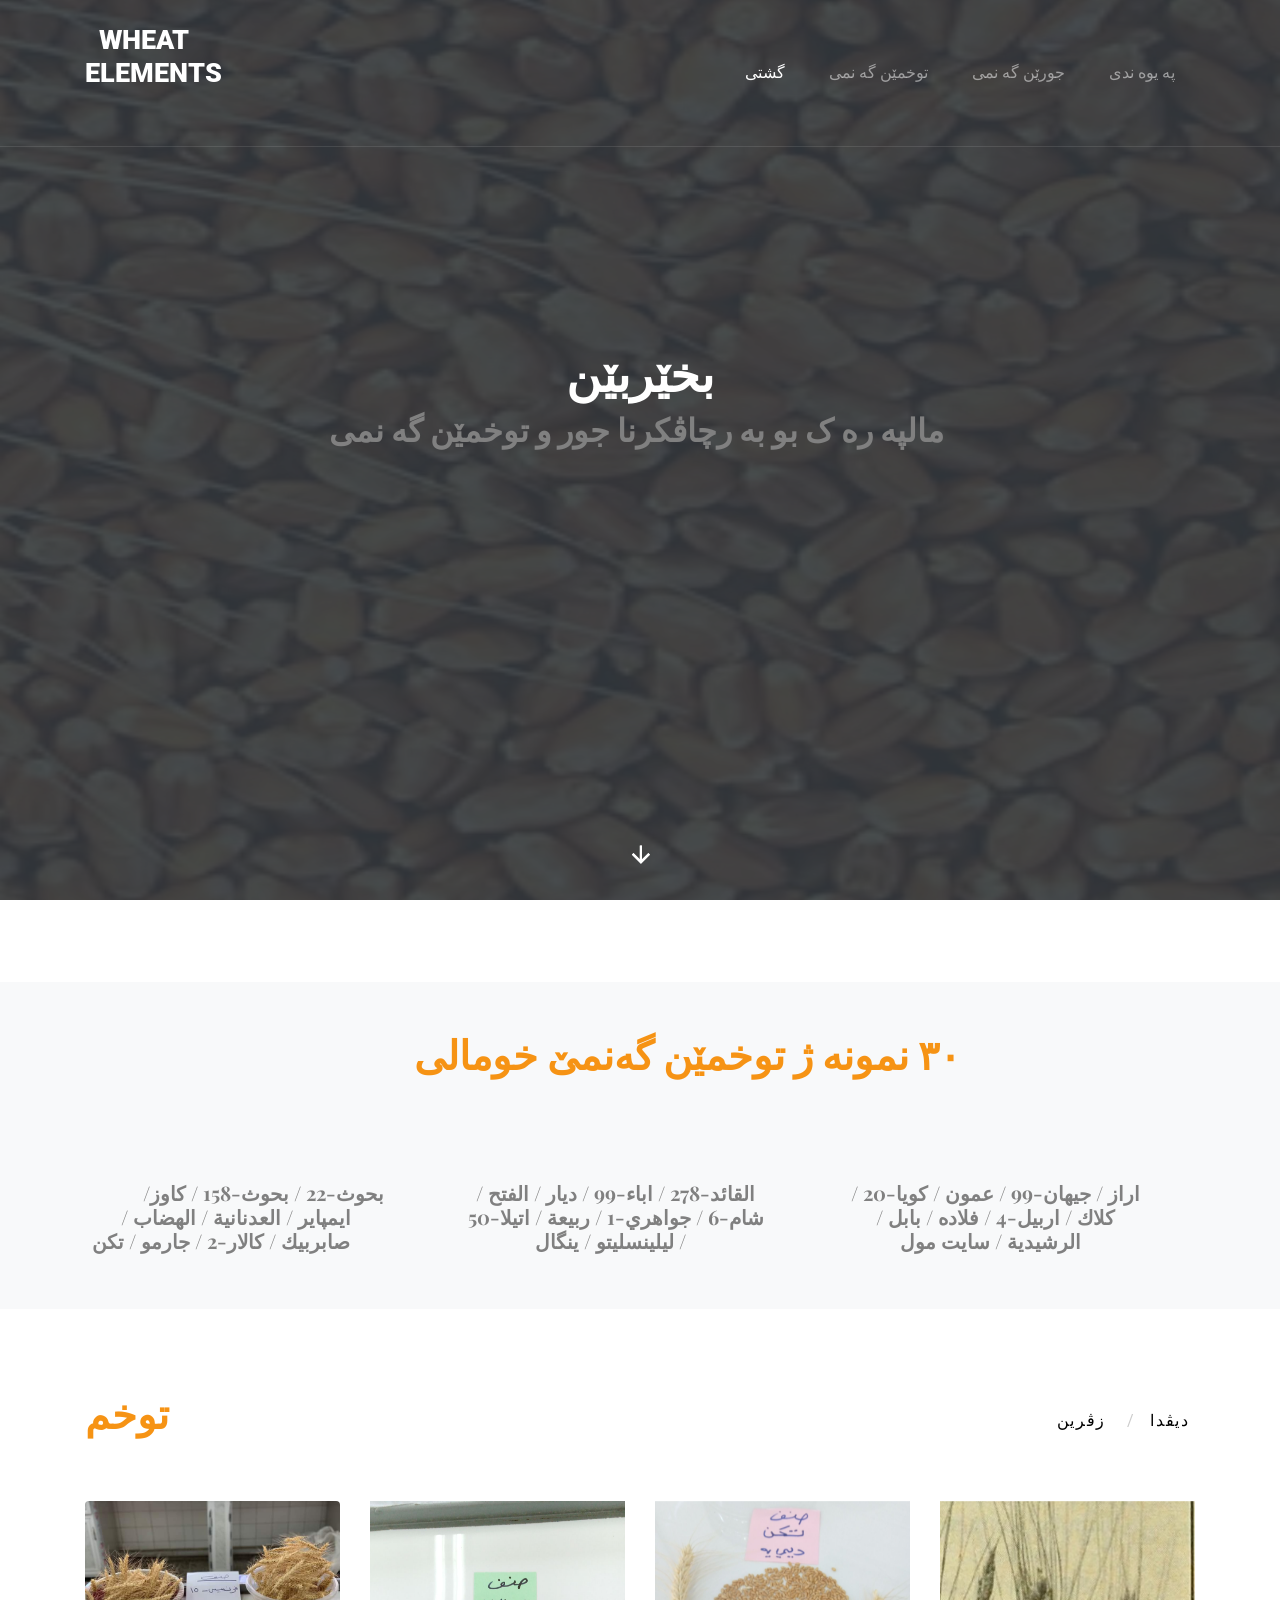
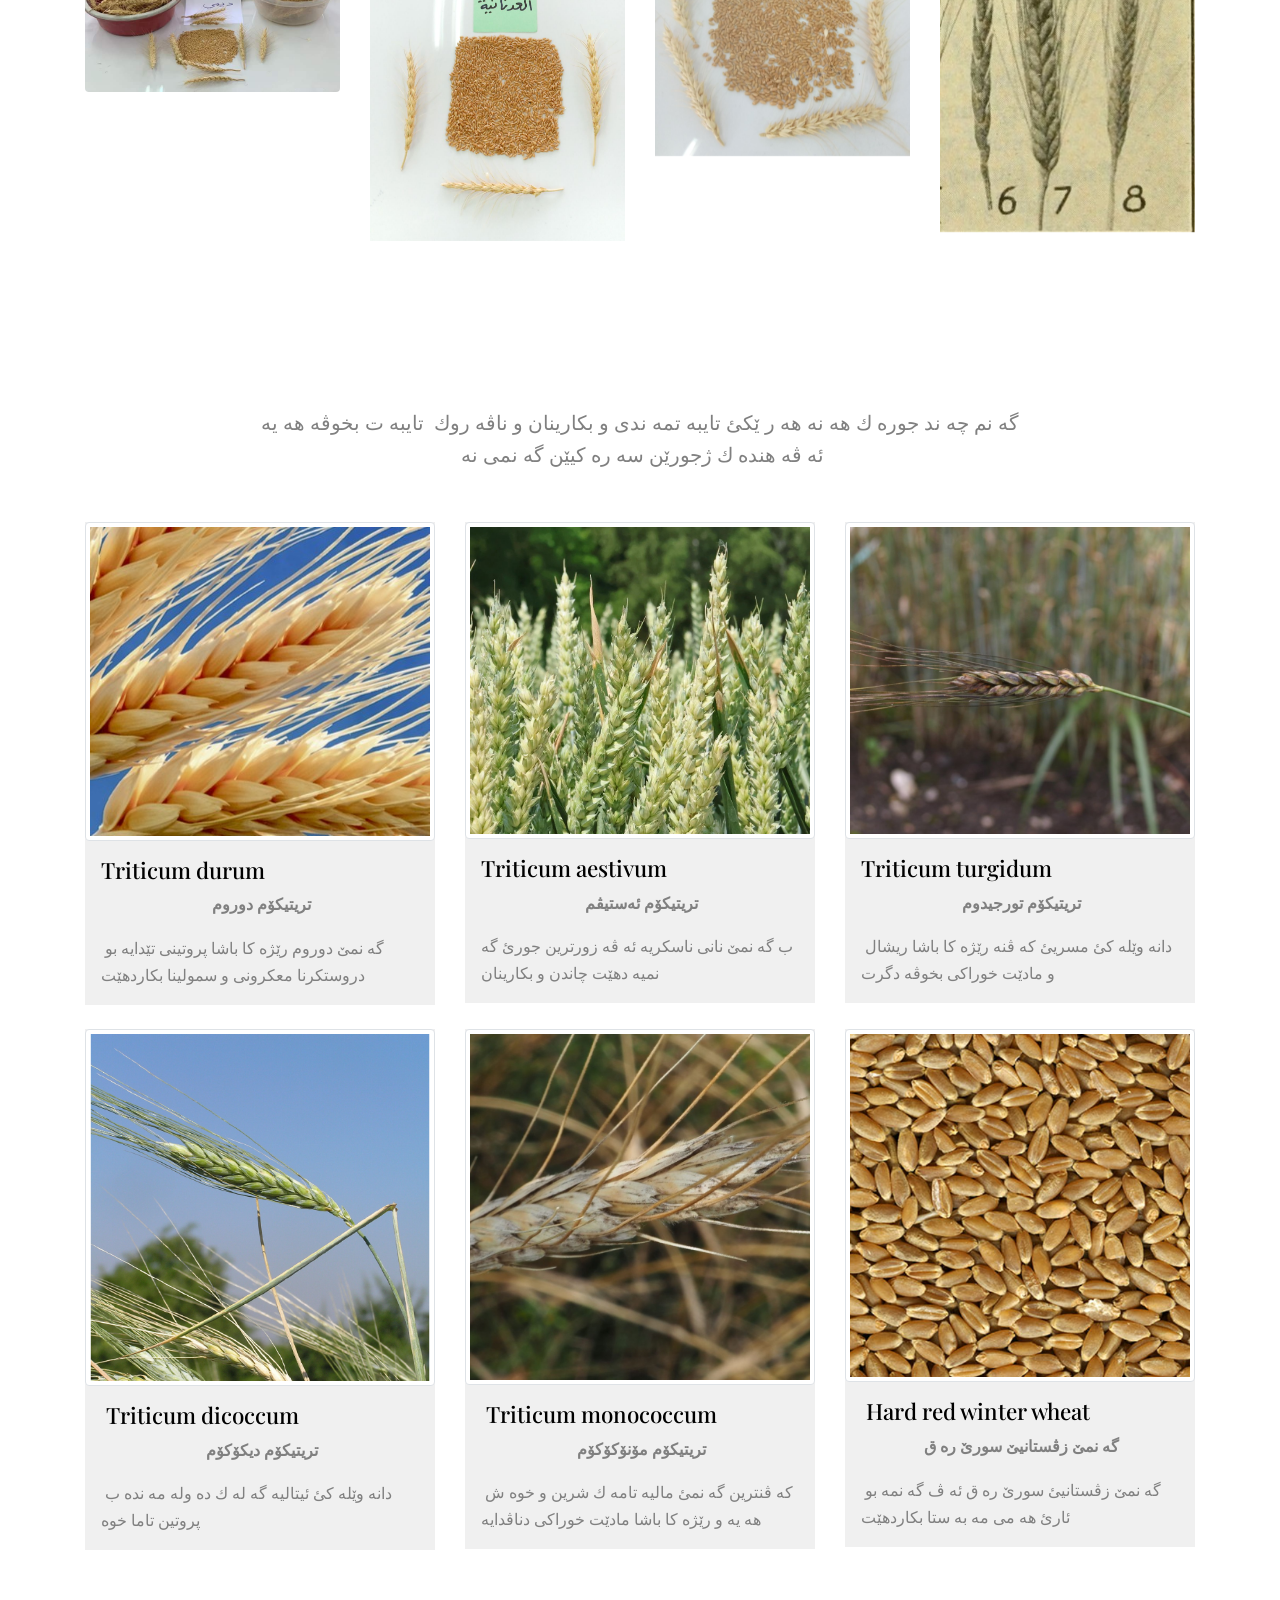
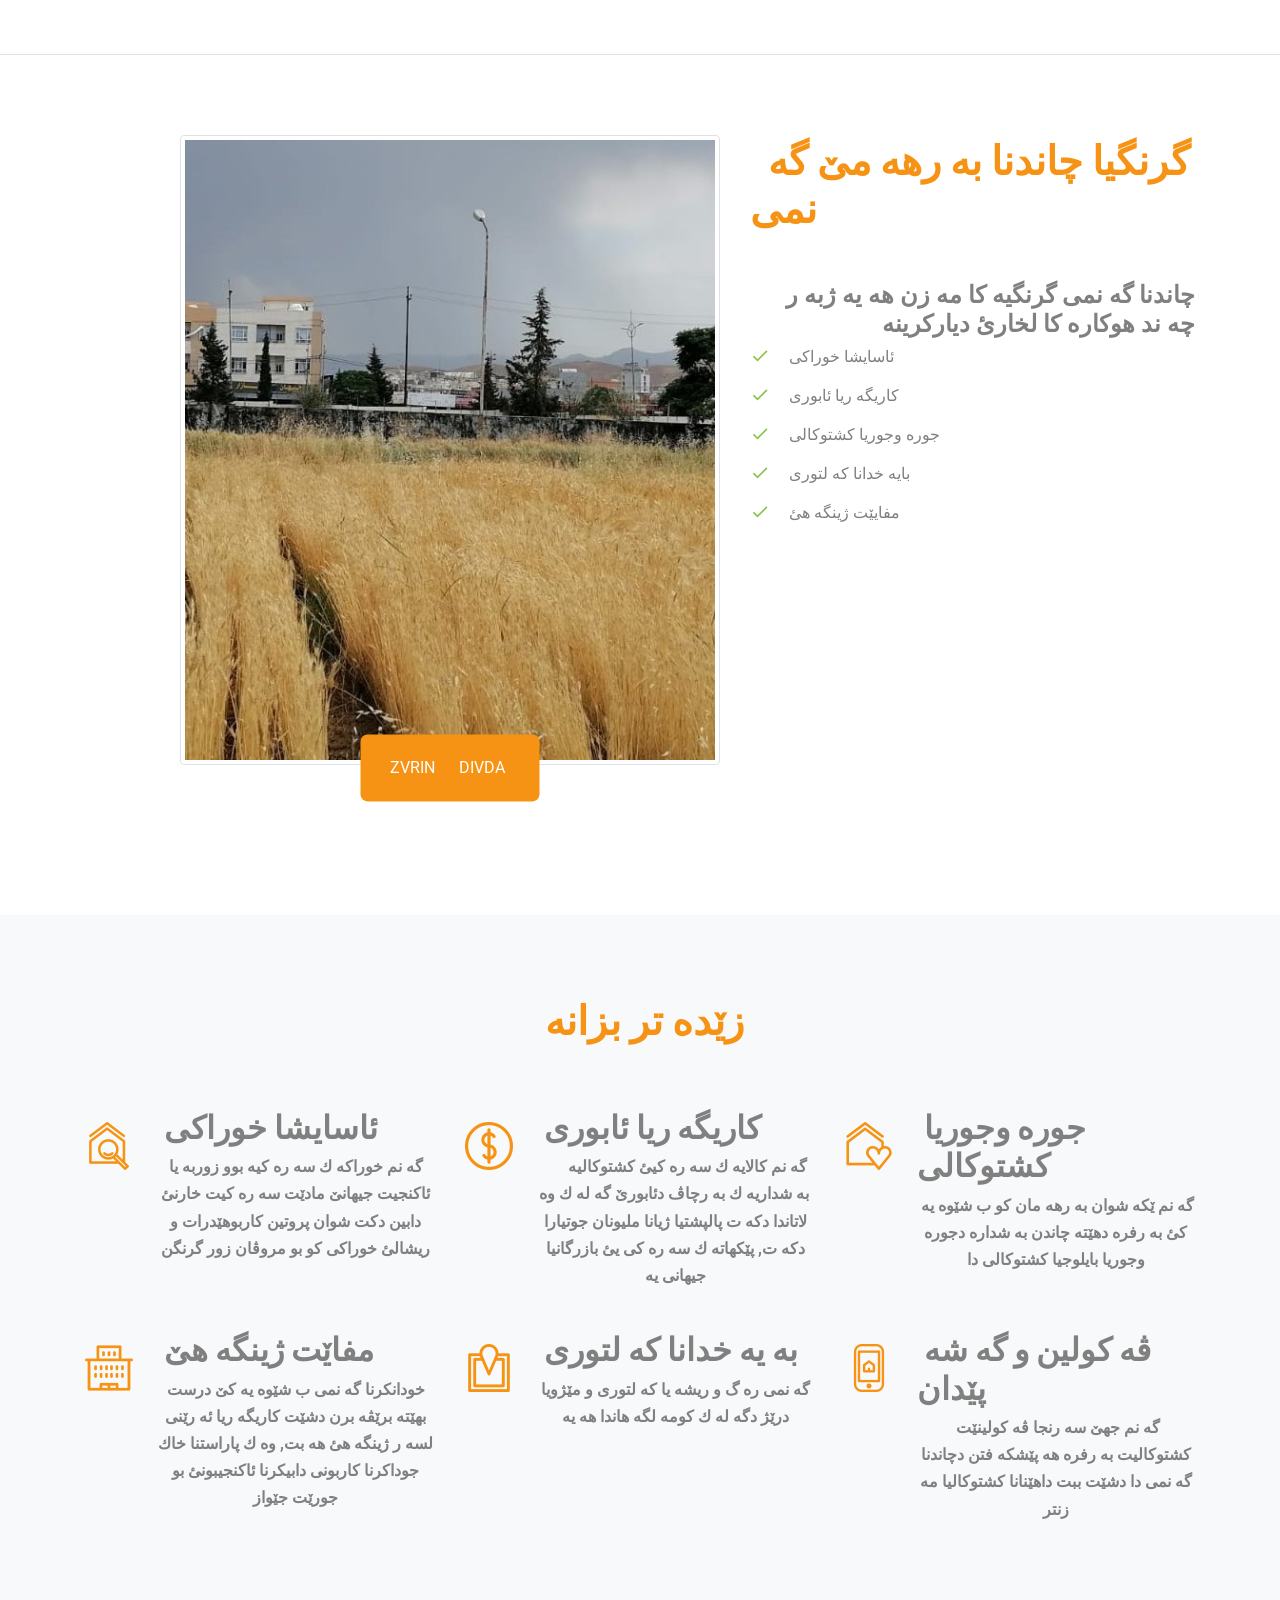
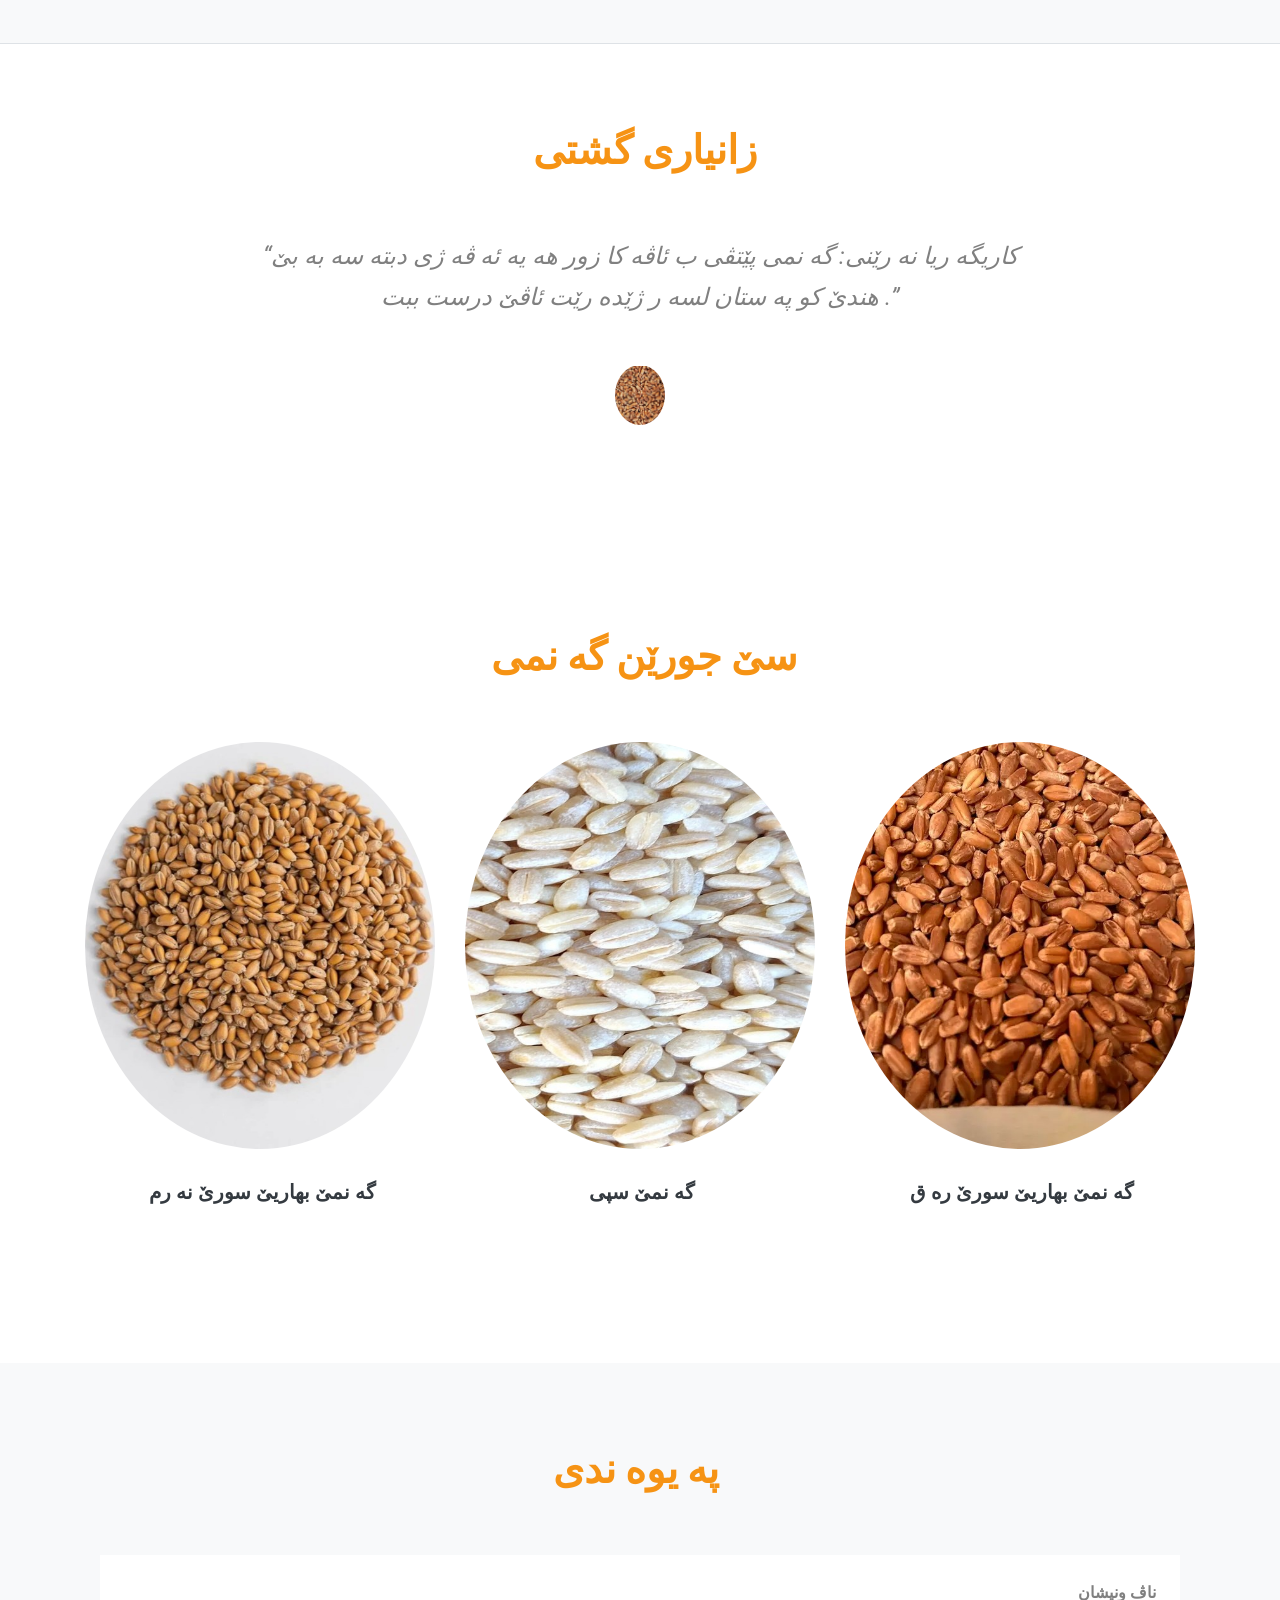
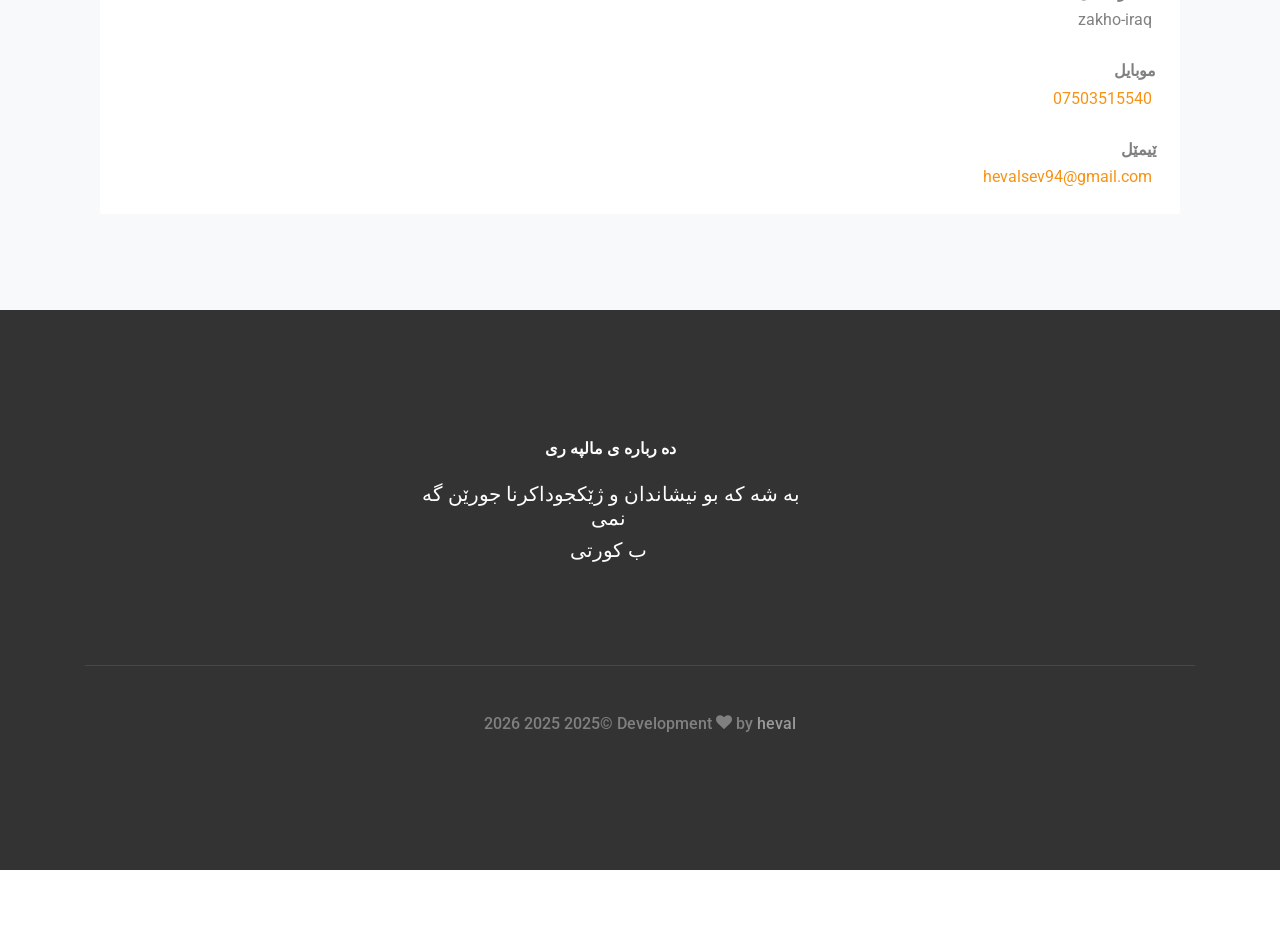
==== commit 93fbbdc8: "Add files via upload" ====
--- a/index.html
+++ b/index.html
@@ -60,9 +60,13 @@
             </nav>
           </div>
 
-
+<!-- 
           <div class="d-inline-block d-xl-none ml-md-0 py-3"><a href="#" class="site-menu-toggle js-menu-toggle text-black float-right"><span class="h3"></span></a></div>
-          <div>&nbsp;</div>
+          <div>&nbsp;</div> -->
+
+          
+          <div class="col-6 d-inline-block d-xl-none ml-md-0 py-3"><a href="#" class="site-menu-toggle js-menu-toggle text-black float-right"><span class="icon-menu h3"></span></a></div>
+
 
         </div>
 </div>
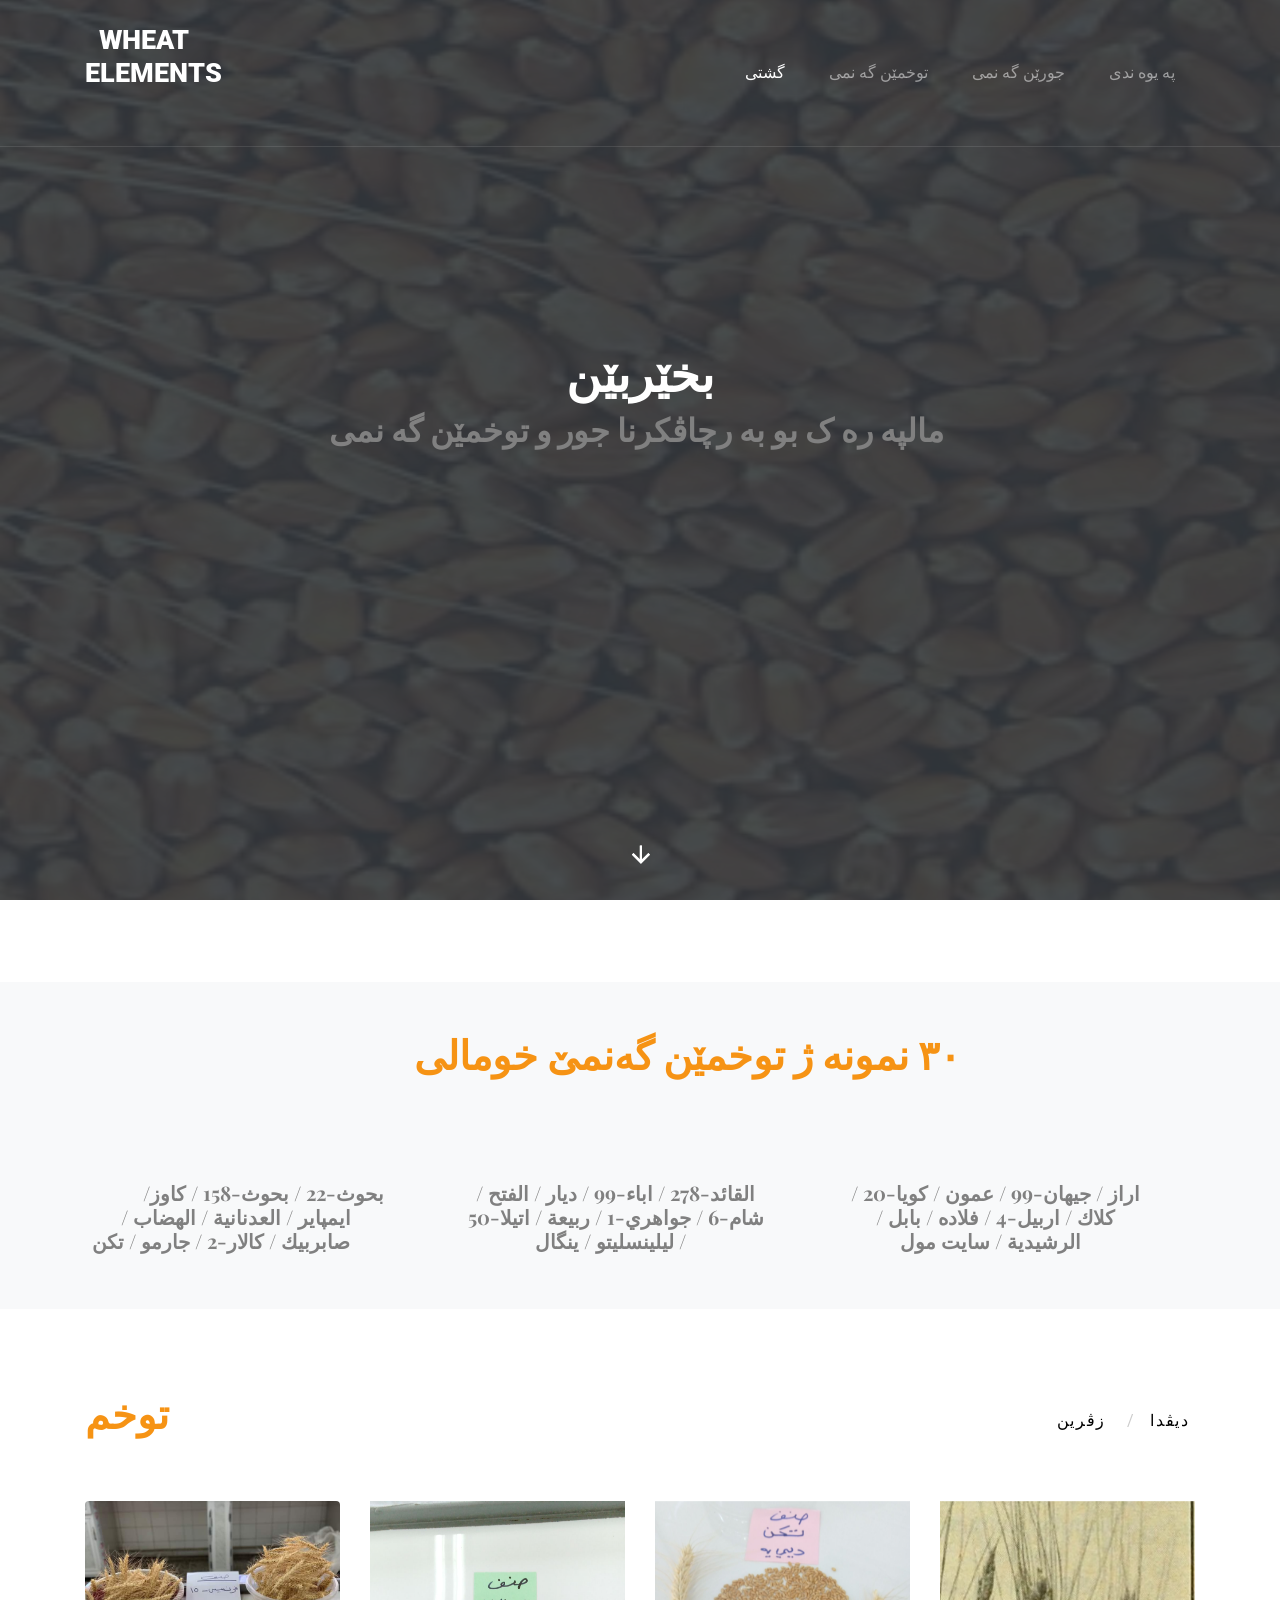
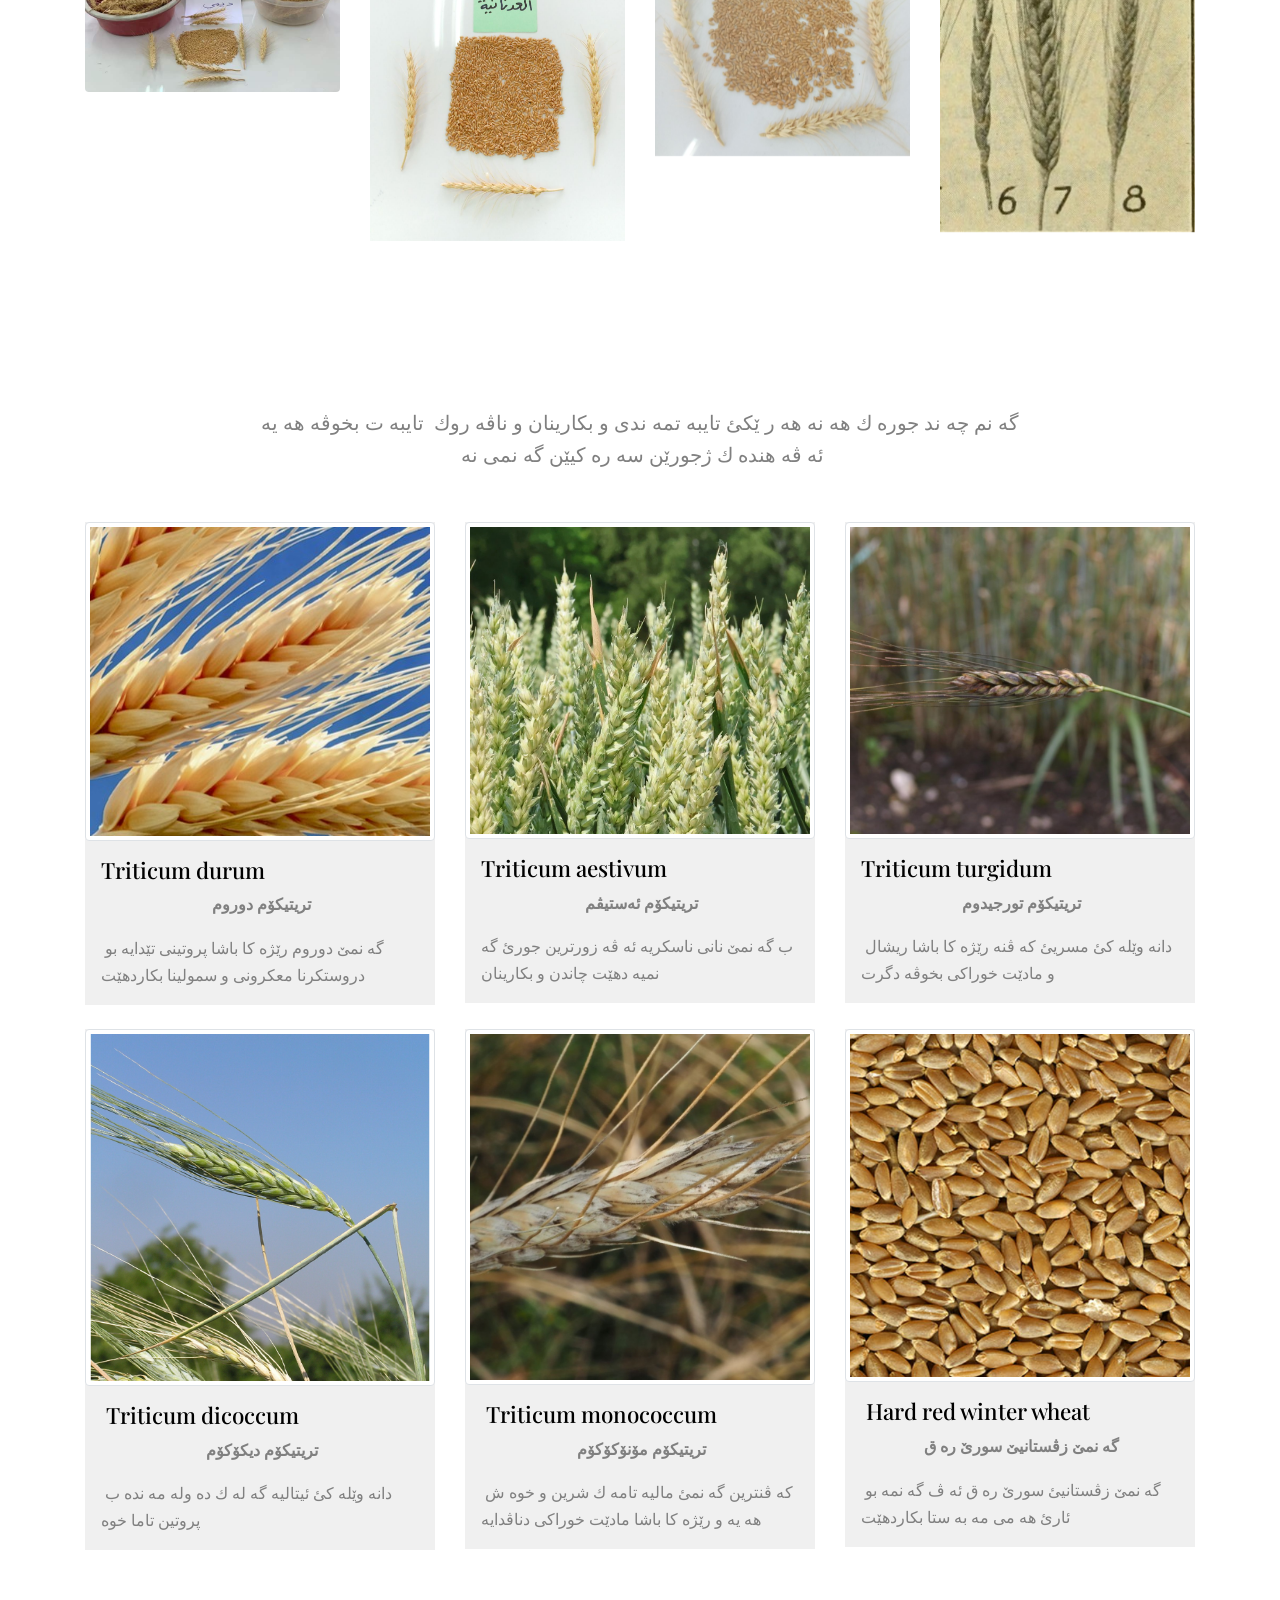
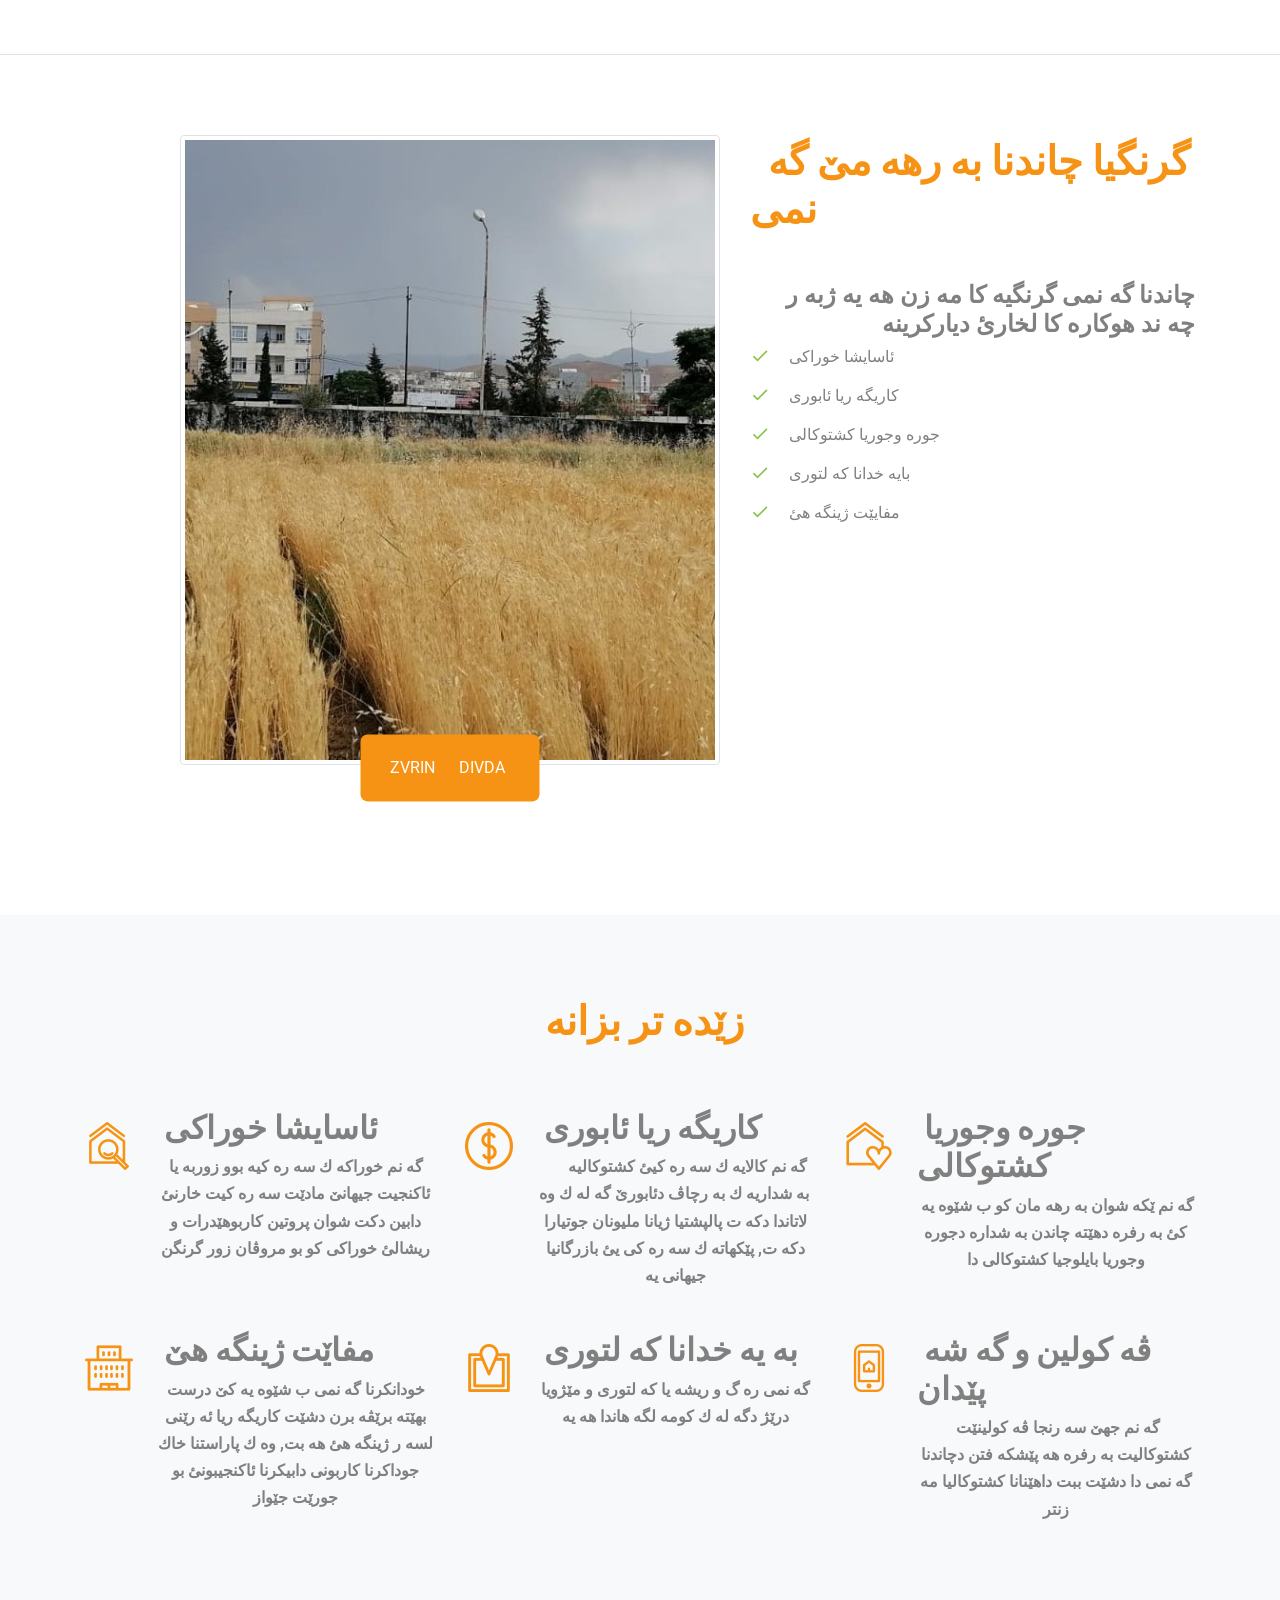
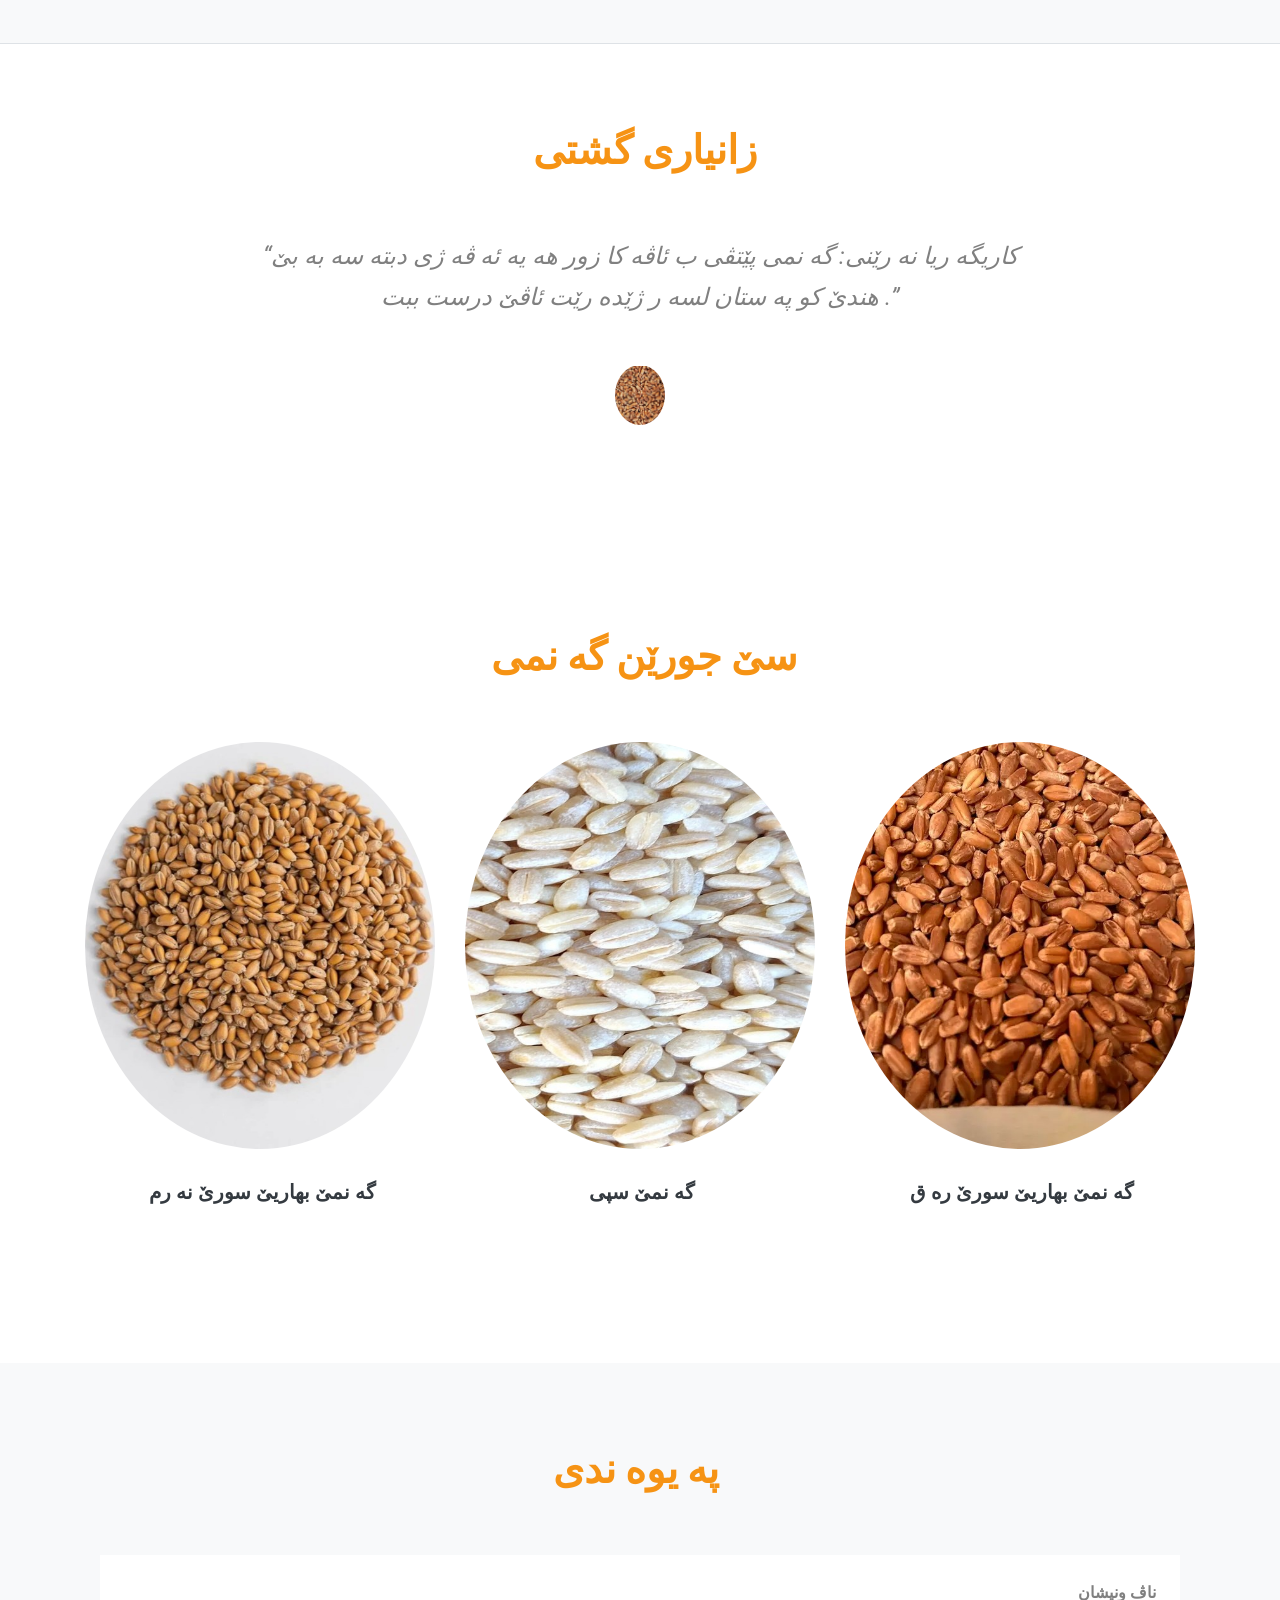
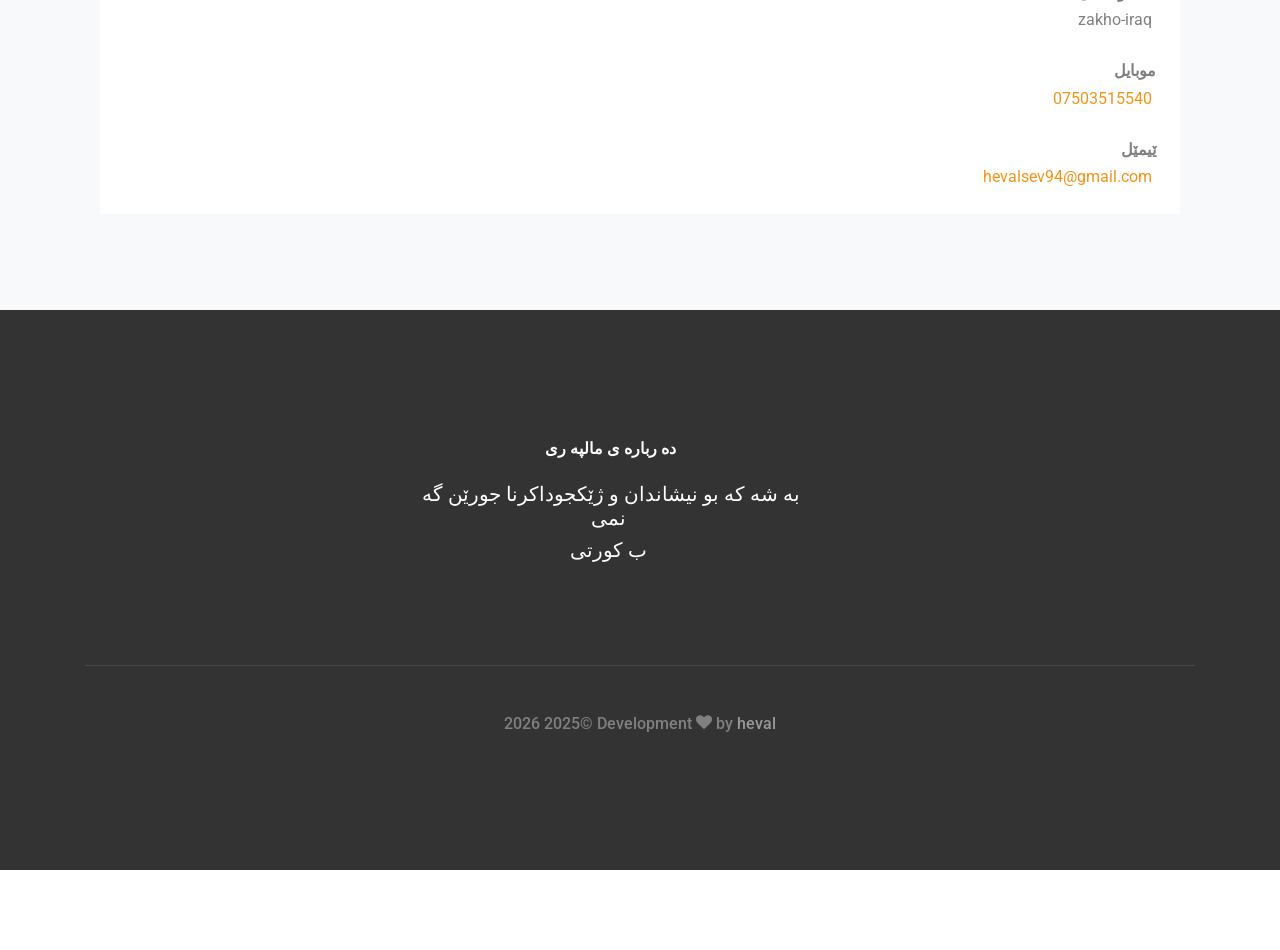
==== commit 6f495c2b: "Update index.html" ====
--- a/index.html
+++ b/index.html
@@ -645,8 +645,7 @@
               <h6>
                 <!-- Link back to Colorlib can't be removed. Template is licensed under CC BY 3.0. -->
                 <script>document.write(new Date().getFullYear());</script>
-             
-                2025
+         
              
                 2025© Development <i class="icon-heart" aria-hidden="true"></i> by <a href="https://heval.netlify.app/" target="_blank">heval</a>
               
@@ -678,4 +677,4 @@
   <script src="js/main.js"></script>
     
   </body>
-</html>+</html>
